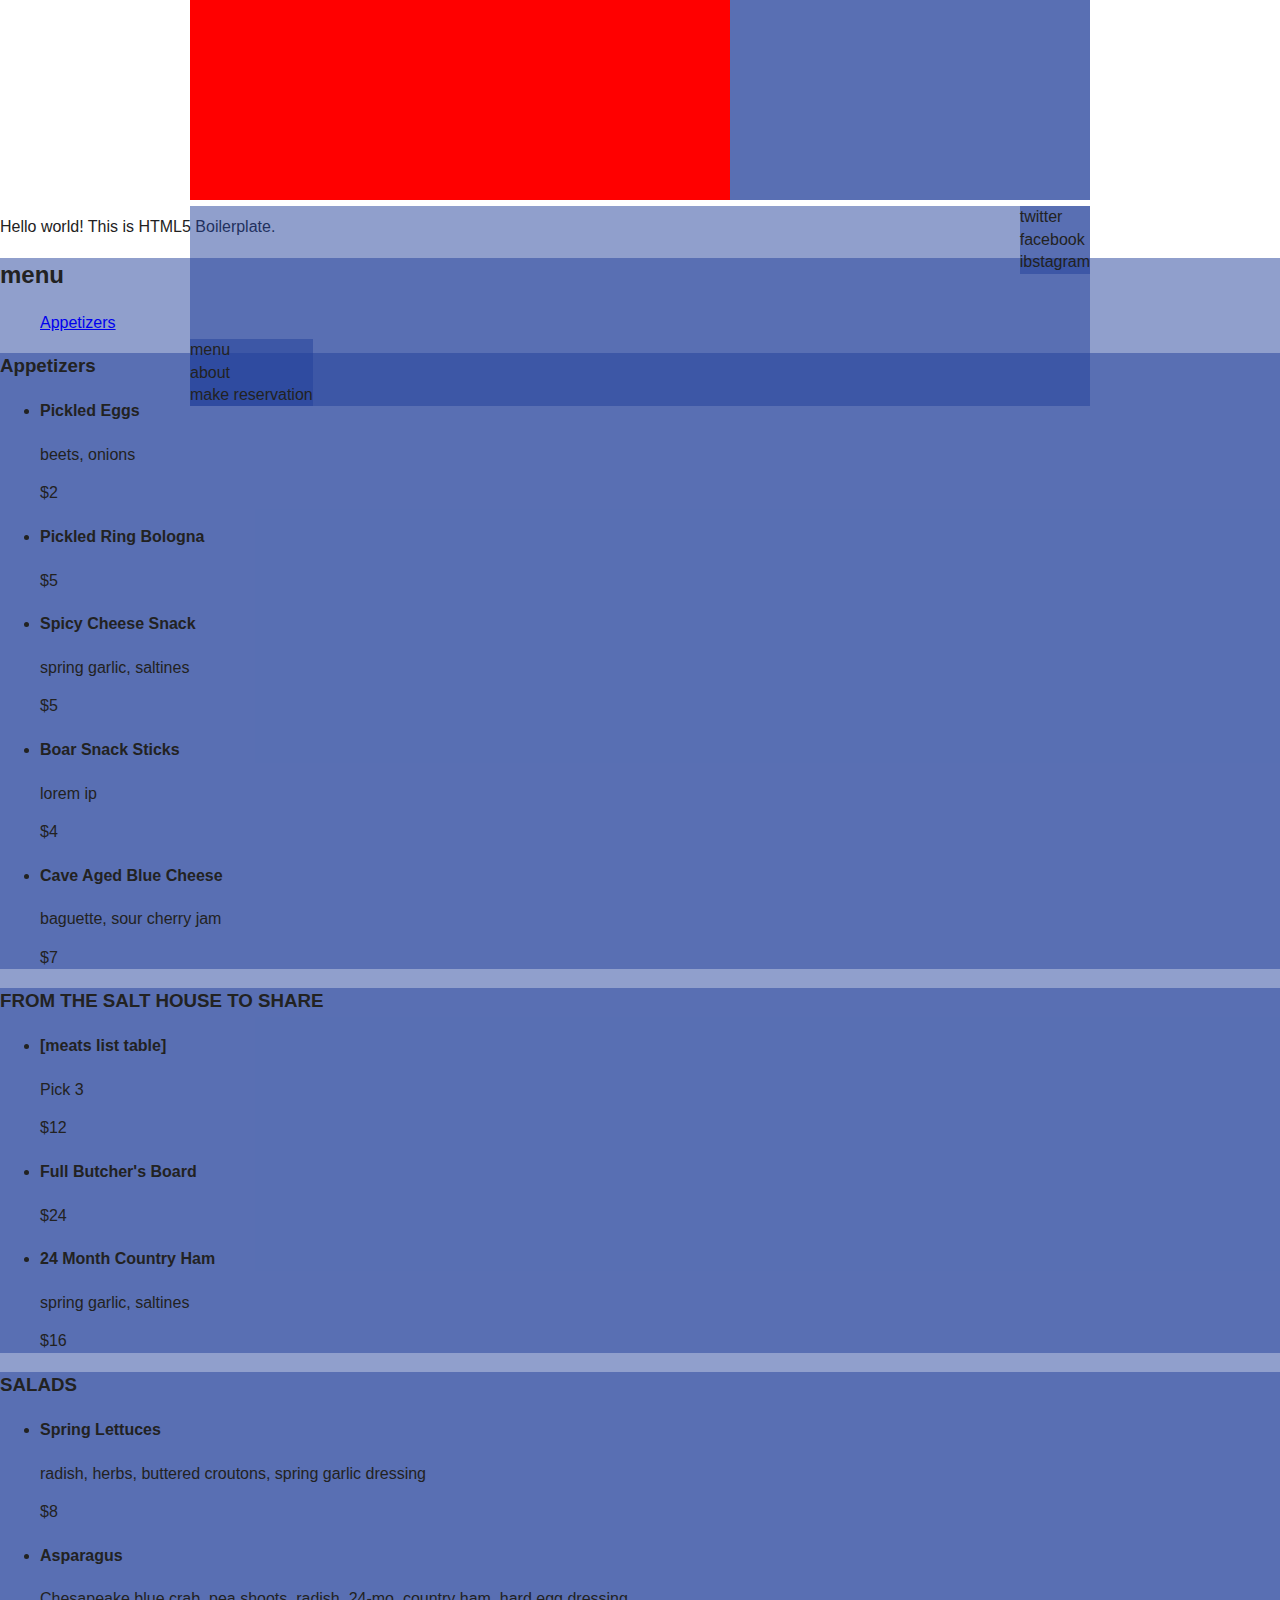
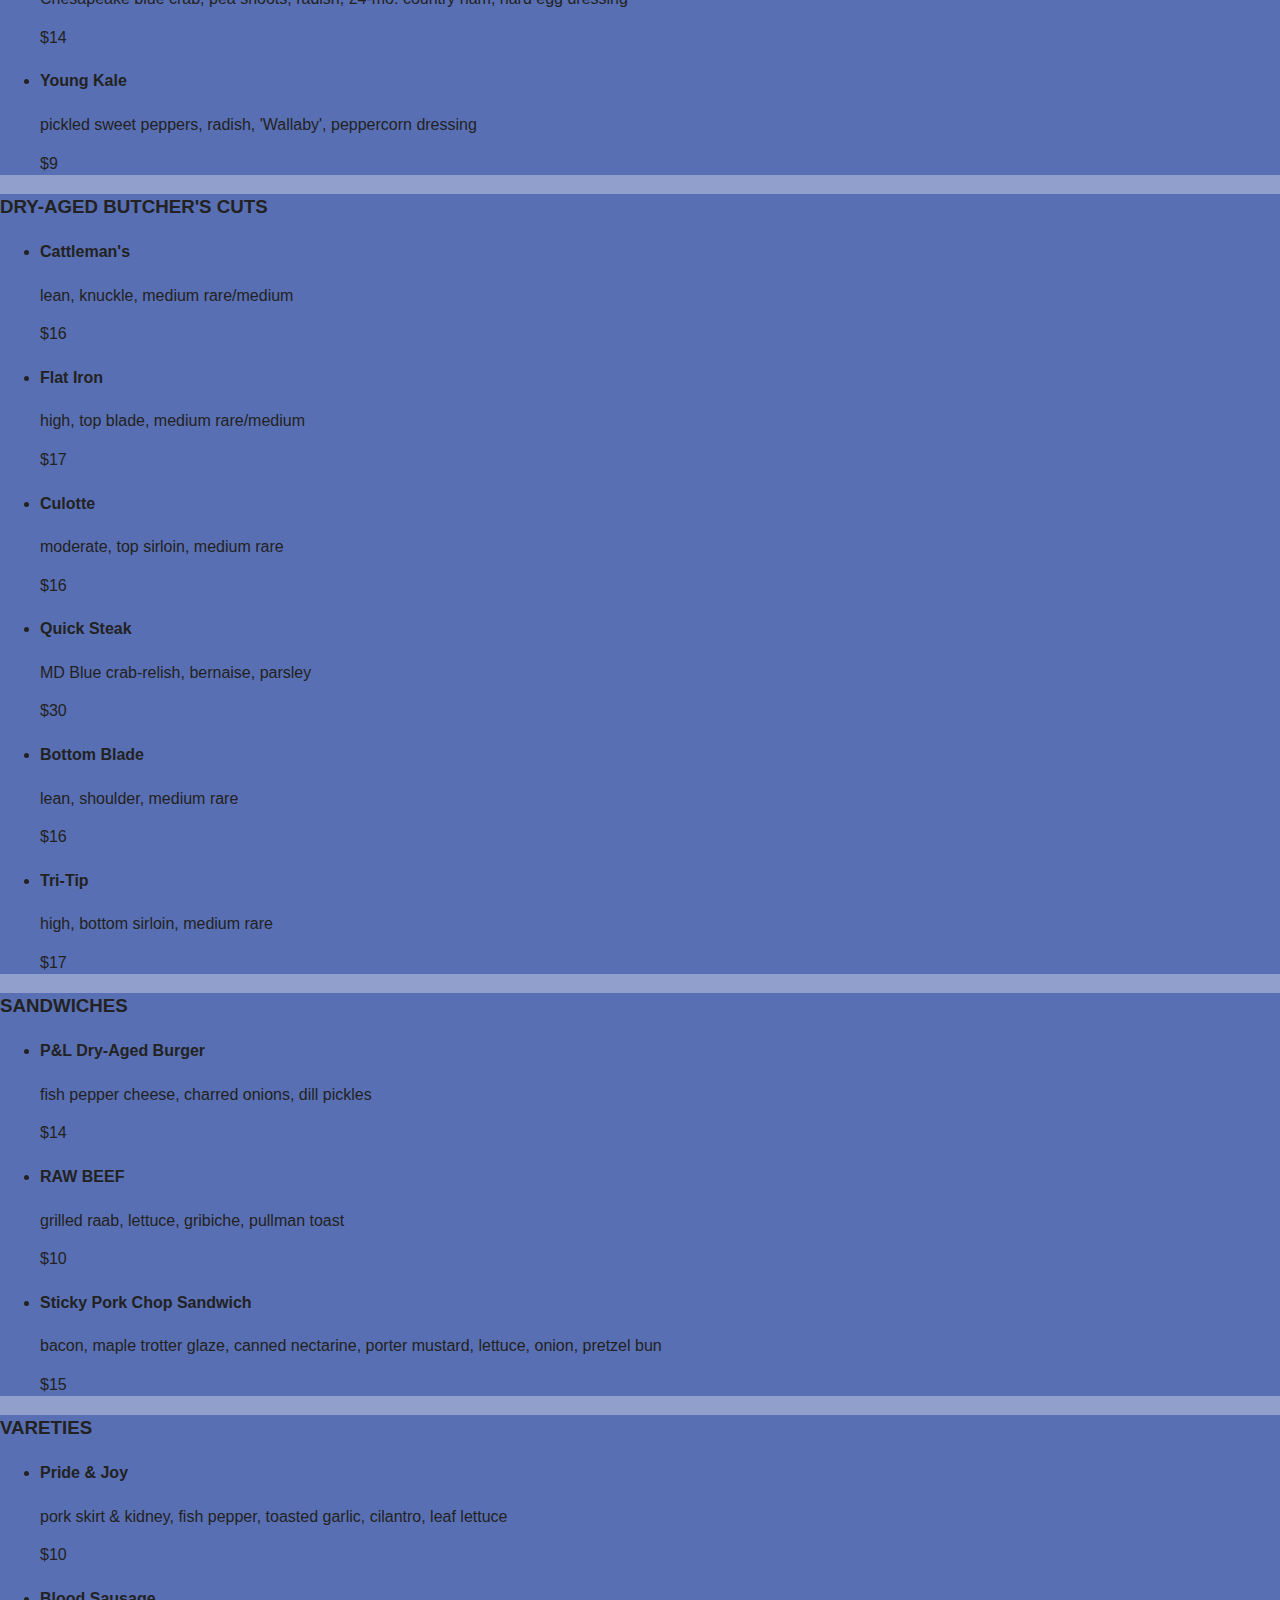
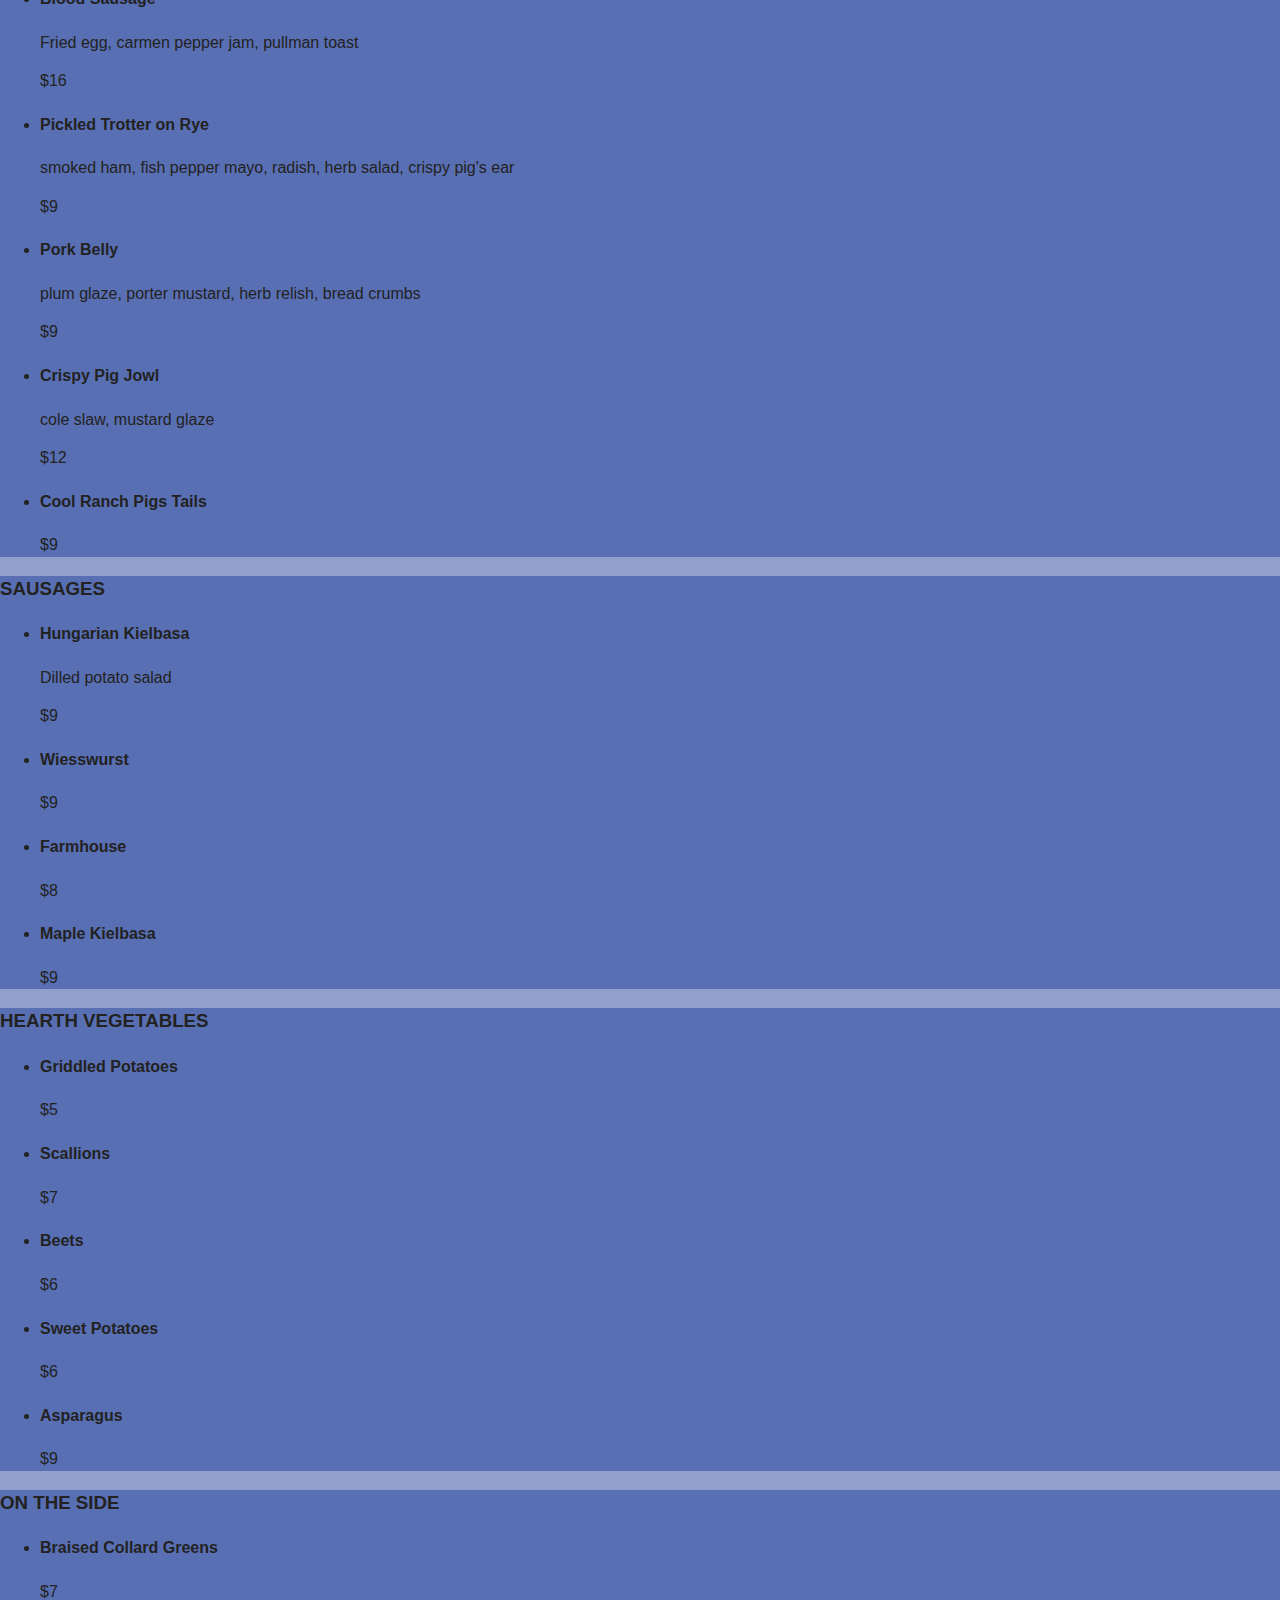
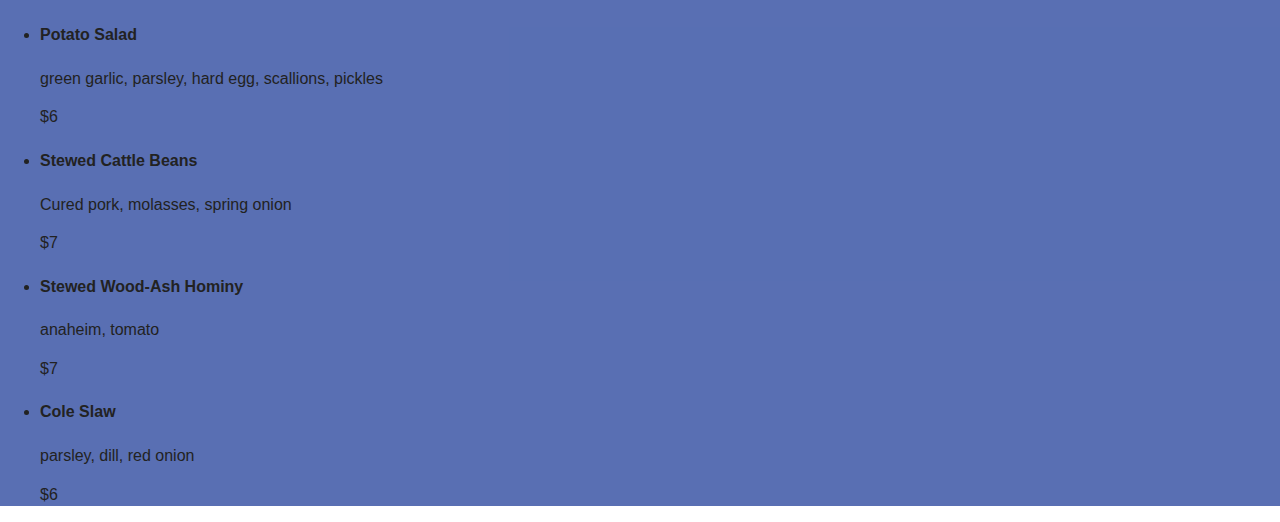
==== index.html @ 468d04da "add homepage css" ====
<!DOCTYPE html>
<!--[if lt IE 7]>      <html class="no-js lt-ie9 lt-ie8 lt-ie7"> <![endif]-->
<!--[if IE 7]>         <html class="no-js lt-ie9 lt-ie8"> <![endif]-->
<!--[if IE 8]>         <html class="no-js lt-ie9"> <![endif]-->
<!--[if gt IE 8]><!--> <html class="no-js"> <!--<![endif]-->
    <head>
        <meta charset="utf-8">
        <meta http-equiv="X-UA-Compatible" content="IE=edge">
        <title></title>
        <meta name="description" content="">
        <meta name="viewport" content="width=device-width, initial-scale=1">

        <!-- Place favicon.ico and apple-touch-icon.png in the root directory -->

        <link rel="stylesheet" href="css/normalize.css">
        <!--Commented out Reset- remove here to enable
        <link rel="stylesheet" href="css/reset.css">
        End of comment-->
        <!--Comment out Base - type + form styling
        <link rel="stylesheet" href="css/base.css">
        End Comment-->
        <link rel="stylesheet" href="css/skeleton.css">
        <link rel="stylesheet" href="css/main.css">
        <link rel="stylesheet" href="css/homepage.css">
        <script src="js/vendor/modernizr-2.6.2.min.js"></script>
    </head>
    <body>
        <!--[if lt IE 7]>
            <p class="browsehappy">You are using an <strong>outdated</strong> browser. Please <a href="http://browsehappy.com/">upgrade your browser</a> to improve your experience.</p>
        <![endif]-->

        <!-- Add your site or application content here -->
        <div id=container>
       		<div class="header">
        		<div class="logo"></div>
                <div class="topnav"> 
                	
                    <div class="sectionlinks">
                    	menu<br>
						about<br>
						make reservation<br>
                    </div>
                    <div class="linksocial">
                    	twitter<br>
						facebook<br>
                        ibstagram<br>
                    </div>
                </div><!--end topnav-->               
            </div><!--end header-->
            <div class="footer">
            </div>
        </div>
        <p>Hello world! This is HTML5 Boilerplate.</p>

        <script src="//ajax.googleapis.com/ajax/libs/jquery/1.10.2/jquery.min.js"></script>
        <script>window.jQuery || document.write('<script src="js/vendor/jquery-1.10.2.min.js"><\/script>')</script>
        <script src="js/plugins.js"></script>
        <script src="js/main.js"></script>
     		   <div class="menu">
			        <h2>menu</h2>
			        <nav class="menu-nav">
				        <ul class="nav">
				        	<li><a href="#apps">Appetizers</a></li>
				        </ul>
			        </nav>
			        <div class="menu-section" id="appetizers">
			        	<h3 class="menu-heading">
			        		Appetizers
			        	</h3>
			        	<ul class="menu-list columns four">
			        		<li class="menu-item">
			        			<h4 class="dish-heading">Pickled Eggs</h4>
			        			<p class="dish-desc">beets, onions</p>
			        			<p class="dish-price">$2</p>
			        		</li>
			        		<li class="menu-item">
			        			<h4 class="dish-heading">Pickled Ring Bologna</h4>
			        			<p class="dish-price">$5</p>
			        		</li>
			        		<li class="menu-item">
			        			<h4 class="dish-heading">Spicy Cheese Snack</h4>
			        			<p class="dish-desc">spring garlic, saltines</p>
			        			<p class="dish-price">$5</p>
			        		</li>
			        		<li class="menu-item">
			        			<h4 class="dish-heading">Boar Snack Sticks</h4>
			        			<p class="dish-desc">lorem ip</p>
			        			<p class="dish-price">$4</p>
			        		</li>
			        		<li class="menu-item">
			        			<h4 class="dish-heading">Cave Aged Blue Cheese</h4>
			        			<p class="dish-desc">baguette, sour cherry jam</p>
			        			<p class="dish-price">$7</p>
			        		</li>
			        		
			        	</ul>
			        </div> <!-- /.menu-section "beer snacks"-->
			        <div class="menu-section" id="appetizers">
			        	<h3 class="menu-heading">
			        		FROM THE SALT HOUSE TO SHARE
			        	</h3>
			        	<ul class="menu-list columns four">
			        		<li class="menu-item">
			        			<h4 class="dish-heading">[meats list table]</h4>
			        			<p class="dish-desc">Pick 3</p>
			        			<p class="dish-price">$12</p>
			        		</li>
			        		<li class="menu-item">
			        			<h4 class="dish-heading">Full Butcher's Board</h4>
			        			<p class="dish-price">$24</p>
			        		</li>
			        		<li class="menu-item">
			        			<h4 class="dish-heading">24 Month Country Ham</h4>
			        			<p class="dish-desc">spring garlic, saltines</p>
			        			<p class="dish-price">$16</p>
			        		</li>			        	</ul>
			        </div> <!-- /.menu-section "FROM THE SALT HOUSE TO SHARE"-->
			         <div class="menu-section" id="SALADS‍">
			        	<h3 class="menu-heading">
			        		SALADS‍
			        	</h3>
			        	<ul class="menu-list columns four">
			        		<li class="menu-item">
			        			<h4 class="dish-heading">Spring Lettuces</h4>
			        			<p class="dish-desc">radish, herbs, buttered croutons, spring garlic dressing</p>
			        			<p class="dish-price">$8</p>
			        		</li>
			        		<li class="menu-item">
			        			<h4 class="dish-heading">Asparagus</h4>
			        			<p class="dish-desc">Chesapeake blue crab, pea shoots, radish, 24-mo. country ham, hard egg dressing</p>
			        			<p class="dish-price">$14</p>
			        		</li>
			        		<li class="menu-item">
			        			<h4 class="dish-heading">Young Kale</h4>
			        			<p class="dish-desc">pickled sweet peppers, radish, 'Wallaby', peppercorn dressing</p>
			        			<p class="dish-price">$9</p>
			        		</li>			        		
			        	</ul>
			        </div> <!-- /.menu-section "salads"-->
			        <div class="menu-section" id="DRY-AGED BUTCHER'S CUTS">
			        	<h3 class="menu-heading">
			        		DRY-AGED BUTCHER'S CUTS
			        	</h3>
			        	<ul class="menu-list columns four">
			        		<li class="menu-item">
			        			<h4 class="dish-heading">Cattleman's</h4>
			        			<p class="dish-desc">lean, knuckle, medium rare/medium</p>
			        			<p class="dish-price">$16</p>
			        		</li>
			        		<li class="menu-item">
			        			<h4 class="dish-heading">Flat Iron</h4>
			        			<p class="dish-desc">high, top blade, medium rare/medium</p>
			        			<p class="dish-price">$17</p>
			        		</li>
			        		<li class="menu-item">
			        			<h4 class="dish-heading">Culotte</h4>
			        			<p class="dish-desc">moderate, top sirloin, medium rare</p>
			        			<p class="dish-price">$16</p>
			        		</li>	
			        		<li class="menu-item">
			        			<h4 class="dish-heading">Quick Steak</h4>
			        			<p class="dish-desc">MD Blue crab-relish, bernaise, parsley</p>
			        			<p class="dish-price">$30</p>
			        		</li>
			        		<li class="menu-item">
			        			<h4 class="dish-heading">Bottom Blade</h4>
			        			<p class="dish-desc">lean, shoulder, medium rare</p>
			        			<p class="dish-price">$16</p>
			        		</li>
			        		<li class="menu-item">
			        			<h4 class="dish-heading">Tri-Tip</h4>
			        			<p class="dish-desc">high, bottom‍ sirloin, medium rare</p>
			        			<p class="dish-price">$17</p>
			        		</li>	        		
			        	</ul>
			        </div> <!-- /.menu-section "butchers cuts"-->
			              <div class="menu-section" id="sandwiches">
			        	<h3 class="menu-heading">
			        		SANDWICHES
			        	</h3>
			        	<ul class="menu-list columns four">
			        		<li class="menu-item">
			        			<h4 class="dish-heading">P&L Dry-Aged Burger</h4>
			        			<p class="dish-desc">fish pepper cheese, charred onions, dill pickles</p>
			        			<p class="dish-price">$14</p>
			        		</li>
			        		<li class="menu-item">
			        			<h4 class="dish-heading">RAW BEEF</h4>
			        			<p class="dish-desc">grilled raab, lettuce, gribiche, pullman toast</p>
			        			<p class="dish-price">$10</p>
			        		</li>
			        		<li class="menu-item">
			        			<h4 class="dish-heading">Sticky Pork Chop Sandwich</h4>
			        			<p class="dish-desc">bacon, maple trotter glaze, canned nectarine, porter mustard, lettuce, onion, pretzel bun</p>
			        			<p class="dish-price">$15</p>
			        		</li>			        		
			        	</ul>
			        </div> <!-- /.menu-section "sandwiches"-->
			        <div class="menu-section" id="varieties">
			        	<h3 class="menu-heading">
			        		VARETIES
			        	</h3>
			        	<ul class="menu-list columns four">
			        		<li class="menu-item">
			        			<h4 class="dish-heading">Pride & Joy</h4>
			        			<p class="dish-desc">pork skirt & kidney, fish pepper, toasted garlic, cilantro, leaf lettuce</p>
			        			<p class="dish-price">$10</p>
			        		</li>
			        		<li class="menu-item">
			        			<h4 class="dish-heading">Blood Sausage</h4>
			        			<p class="dish-desc">Fried egg, carmen pepper jam, pullman toast</p>
			        			<p class="dish-price">$16</p>
			        		</li>
			        		<li class="menu-item">
			        			<h4 class="dish-heading">Pickled Trotter on Rye</h4>
			        			<p class="dish-desc">smoked ham, fish pepper mayo, radish, herb salad, crispy pig's ear</p>
			        			<p class="dish-price">$9</p>
			        		</li>	
			        		<li class="menu-item">
			        			<h4 class="dish-heading">Pork Belly</h4>
			        			<p class="dish-desc">plum glaze, porter mustard, herb relish, bread crumbs</p>
			        			<p class="dish-price">$9</p>
			        		</li>
			        		<li class="menu-item">
			        			<h4 class="dish-heading">Crispy Pig Jowl</h4>
			        			<p class="dish-desc">cole slaw, mustard glaze</p>
			        			<p class="dish-price">$12</p>
			        		</li>
			        		<li class="menu-item">
			        			<h4 class="dish-heading">Cool Ranch Pigs Tails</h4>
			        			<p class="dish-price">$9</p>
			        		</li>	        		
			        	</ul>
			        </div> <!-- /.menu-section "varieties"-->
			           <div class="menu-section" id="sausages">
			        	<h3 class="menu-heading">
			        		SAUSAGES
			        	</h3>
			        	<ul class="menu-list columns four">
			        		<li class="menu-item">
			        			<h4 class="dish-heading">Hungarian Kielbasa</h4>
			        			<p class="dish-desc">Dilled potato‍ salad</p>
			        			<p class="dish-price">$9</p>
			        		</li>
			        		<li class="menu-item">
			        			<h4 class="dish-heading">Wiesswurst</h4>
			        			<p class="dish-price">$9</p>
			        		</li>
			        		<li class="menu-item">
			        			<h4 class="dish-heading">Farmhouse</h4>
			        			<p class="dish-price">$8</p>
			        		</li>		
			        		<li class="menu-item">
			        			<h4 class="dish-heading">Maple Kielbasa</h4>
			        			<p class="dish-price">$9</p>
			        		</li>	        		
			        	</ul>
			        </div> <!-- /.menu-section "sausages"-->
			        <div class="menu-section" id="hearth-vegetables">
			        	<h3 class="menu-heading">
			        		HEARTH VEGETABLES
			        	</h3>
			        	<ul class="menu-list columns four">
			        		<li class="menu-item">
			        			<h4 class="dish-heading">Griddled Potatoes</h4>
			        			<p class="dish-price">$5</p>
			        		</li>
			        		<li class="menu-item">
			        			<h4 class="dish-heading">Scallions</h4>
			        			<p class="dish-price">$7</p>
			        		</li>
			        		<li class="menu-item">
			        			<h4 class="dish-heading">Beets</h4>
			        			<p class="dish-price">$6</p>
			        		</li>
			        		<li class="menu-item">
			        			<h4 class="dish-heading">Sweet Potatoes</h4>
			        			<p class="dish-price">$6</p>
			        		</li>
			        		<li class="menu-item">
			        			<h4 class="dish-heading">Asparagus</h4>
			        			<p class="dish-price">$9</p>
			        		</li>
			        	</ul>
			        </div> <!-- /.menu-section "hearth-vegetables"-->
			        <div class="menu-section" id="on-the-side">
			        	<h3 class="menu-heading">
			        		ON THE SIDE
			        	</h3>
			        	<ul class="menu-list columns four">
			        		<li class="menu-item">
			        			<h4 class="dish-heading">Braised Collard Greens</h4>
			        			<p class="dish-price">$7</p>
			        		</li>
			        		<li class="menu-item">
			        			<h4 class="dish-heading">Potato Salad</h4>
			        			<p class="dish-desc">green garlic, parsley, hard egg, scallions, pickles</p>
			        			<p class="dish-price">$6</p>
			        		</li>
			        		<li class="menu-item">
			        			<h4 class="dish-heading">Stewed Cattle Beans</h4>
			        			<p class="dish-desc">Cured pork, molasses, spring onion</p>
			        			<p class="dish-price">$7</p>
			        		</li>	
			        		<li class="menu-item">
			        			<h4 class="dish-heading">Stewed Wood-Ash Hominy</h4>
			        			<p class="dish-desc">anaheim, tomato</p>
			        			<p class="dish-price">$7</p>
			        		</li>
			        		<li class="menu-item">
			        			<h4 class="dish-heading">Cole Slaw</h4>
			        			<p class="dish-desc">parsley, dill, red onion</p>
			        			<p class="dish-price">$6</p>
			        		</li>       		
			        	</ul>
			        </div> <!-- /.menu-section "on-the-side"-->
				</div><!-- /.menu-->


        <!-- Google Analytics: change UA-XXXXX-X to be your site's ID. -->
        <script>
            (function(b,o,i,l,e,r){b.GoogleAnalyticsObject=l;b[l]||(b[l]=
            function(){(b[l].q=b[l].q||[]).push(arguments)});b[l].l=+new Date;
            e=o.createElement(i);r=o.getElementsByTagName(i)[0];
            e.src='//www.google-analytics.com/analytics.js';
            r.parentNode.insertBefore(e,r)}(window,document,'script','ga'));
            ga('create','UA-XXXXX-X');ga('send','pageview');
        </script>
    </body>
</html><link rel="stylesheet" href="css/normalize.css">
---- css/base.css ----
/*
* Skeleton V1.2
* Copyright 2011, Dave Gamache
* www.getskeleton.com
* Free to use under the MIT license.
* http://www.opensource.org/licenses/mit-license.php
* 6/20/2012
*/


/* Table of Content
==================================================
	#Reset & Basics
	#Basic Styles
	#Site Styles
	#Typography
	#Links
	#Lists
	#Images
	#Buttons
	#Forms
	#Misc */


/* #Reset & Basics (Inspired by E. Meyers)
================================================== */
	html, body, div, span, applet, object, iframe, h1, h2, h3, h4, h5, h6, p, blockquote, pre, a, abbr, acronym, address, big, cite, code, del, dfn, em, img, ins, kbd, q, s, samp, small, strike, strong, sub, sup, tt, var, b, u, i, center, dl, dt, dd, ol, ul, li, fieldset, form, label, legend, table, caption, tbody, tfoot, thead, tr, th, td, article, aside, canvas, details, embed, figure, figcaption, footer, header, hgroup, menu, nav, output, ruby, section, summary, time, mark, audio, video {
		margin: 0;
		padding: 0;
		border: 0;
		font-size: 100%;
		font: inherit;
		vertical-align: baseline; }
	article, aside, details, figcaption, figure, footer, header, hgroup, menu, nav, section {
		display: block; }
	body {
		line-height: 1; }
	ol, ul {
		list-style: none; }
	blockquote, q {
		quotes: none; }
	blockquote:before, blockquote:after,
	q:before, q:after {
		content: '';
		content: none; }
	table {
		border-collapse: collapse;
		border-spacing: 0; }


/* #Basic Styles
================================================== */
	body {
		background: #fff;
		font: 14px/21px "HelveticaNeue", "Helvetica Neue", Helvetica, Arial, sans-serif;
		color: #444;
		-webkit-font-smoothing: antialiased; /* Fix for webkit rendering */
		-webkit-text-size-adjust: 100%;
 }


/* #Typography
================================================== */
	h1, h2, h3, h4, h5, h6 {
		color: #181818;
		font-family: "Georgia", "Times New Roman", serif;
		font-weight: normal; }
	h1 a, h2 a, h3 a, h4 a, h5 a, h6 a { font-weight: inherit; }
	h1 { font-size: 46px; line-height: 50px; margin-bottom: 14px;}
	h2 { font-size: 35px; line-height: 40px; margin-bottom: 10px; }
	h3 { font-size: 28px; line-height: 34px; margin-bottom: 8px; }
	h4 { font-size: 21px; line-height: 30px; margin-bottom: 4px; }
	h5 { font-size: 17px; line-height: 24px; }
	h6 { font-size: 14px; line-height: 21px; }
	.subheader { color: #777; }

	p { margin: 0 0 20px 0; }
	p img { margin: 0; }
	p.lead { font-size: 21px; line-height: 27px; color: #777;  }

	em { font-style: italic; }
	strong { font-weight: bold; color: #333; }
	small { font-size: 80%; }

/*	Blockquotes  */
	blockquote, blockquote p { font-size: 17px; line-height: 24px; color: #777; font-style: italic; }
	blockquote { margin: 0 0 20px; padding: 9px 20px 0 19px; border-left: 1px solid #ddd; }
	blockquote cite { display: block; font-size: 12px; color: #555; }
	blockquote cite:before { content: "\2014 \0020"; }
	blockquote cite a, blockquote cite a:visited, blockquote cite a:visited { color: #555; }

	hr { border: solid #ddd; border-width: 1px 0 0; clear: both; margin: 10px 0 30px; height: 0; }


/* #Links
================================================== */
	a, a:visited { color: #333; text-decoration: underline; outline: 0; }
	a:hover, a:focus { color: #000; }
	p a, p a:visited { line-height: inherit; }


/* #Lists
================================================== */
	ul, ol { margin-bottom: 20px; }
	ul { list-style: none outside; }
	ol { list-style: decimal; }
	ol, ul.square, ul.circle, ul.disc { margin-left: 30px; }
	ul.square { list-style: square outside; }
	ul.circle { list-style: circle outside; }
	ul.disc { list-style: disc outside; }
	ul ul, ul ol,
	ol ol, ol ul { margin: 4px 0 5px 30px; font-size: 90%;  }
	ul ul li, ul ol li,
	ol ol li, ol ul li { margin-bottom: 6px; }
	li { line-height: 18px; margin-bottom: 12px; }
	ul.large li { line-height: 21px; }
	li p { line-height: 21px; }

/* #Images
================================================== */

	img.scale-with-grid {
		max-width: 100%;
		height: auto; }


/* #Buttons
================================================== */

	.button,
	button,
	input[type="submit"],
	input[type="reset"],
	input[type="button"] {
		background: #eee; /* Old browsers */
		background: #eee -moz-linear-gradient(top, rgba(255,255,255,.2) 0%, rgba(0,0,0,.2) 100%); /* FF3.6+ */
		background: #eee -webkit-gradient(linear, left top, left bottom, color-stop(0%,rgba(255,255,255,.2)), color-stop(100%,rgba(0,0,0,.2))); /* Chrome,Safari4+ */
		background: #eee -webkit-linear-gradient(top, rgba(255,255,255,.2) 0%,rgba(0,0,0,.2) 100%); /* Chrome10+,Safari5.1+ */
		background: #eee -o-linear-gradient(top, rgba(255,255,255,.2) 0%,rgba(0,0,0,.2) 100%); /* Opera11.10+ */
		background: #eee -ms-linear-gradient(top, rgba(255,255,255,.2) 0%,rgba(0,0,0,.2) 100%); /* IE10+ */
		background: #eee linear-gradient(top, rgba(255,255,255,.2) 0%,rgba(0,0,0,.2) 100%); /* W3C */
	  border: 1px solid #aaa;
	  border-top: 1px solid #ccc;
	  border-left: 1px solid #ccc;
	  -moz-border-radius: 3px;
	  -webkit-border-radius: 3px;
	  border-radius: 3px;
	  color: #444;
	  display: inline-block;
	  font-size: 11px;
	  font-weight: bold;
	  text-decoration: none;
	  text-shadow: 0 1px rgba(255, 255, 255, .75);
	  cursor: pointer;
	  margin-bottom: 20px;
	  line-height: normal;
	  padding: 8px 10px;
	  font-family: "HelveticaNeue", "Helvetica Neue", Helvetica, Arial, sans-serif; }

	.button:hover,
	button:hover,
	input[type="submit"]:hover,
	input[type="reset"]:hover,
	input[type="button"]:hover {
		color: #222;
		background: #ddd; /* Old browsers */
		background: #ddd -moz-linear-gradient(top, rgba(255,255,255,.3) 0%, rgba(0,0,0,.3) 100%); /* FF3.6+ */
		background: #ddd -webkit-gradient(linear, left top, left bottom, color-stop(0%,rgba(255,255,255,.3)), color-stop(100%,rgba(0,0,0,.3))); /* Chrome,Safari4+ */
		background: #ddd -webkit-linear-gradient(top, rgba(255,255,255,.3) 0%,rgba(0,0,0,.3) 100%); /* Chrome10+,Safari5.1+ */
		background: #ddd -o-linear-gradient(top, rgba(255,255,255,.3) 0%,rgba(0,0,0,.3) 100%); /* Opera11.10+ */
		background: #ddd -ms-linear-gradient(top, rgba(255,255,255,.3) 0%,rgba(0,0,0,.3) 100%); /* IE10+ */
		background: #ddd linear-gradient(top, rgba(255,255,255,.3) 0%,rgba(0,0,0,.3) 100%); /* W3C */
	  border: 1px solid #888;
	  border-top: 1px solid #aaa;
	  border-left: 1px solid #aaa; }

	.button:active,
	button:active,
	input[type="submit"]:active,
	input[type="reset"]:active,
	input[type="button"]:active {
		border: 1px solid #666;
		background: #ccc; /* Old browsers */
		background: #ccc -moz-linear-gradient(top, rgba(255,255,255,.35) 0%, rgba(10,10,10,.4) 100%); /* FF3.6+ */
		background: #ccc -webkit-gradient(linear, left top, left bottom, color-stop(0%,rgba(255,255,255,.35)), color-stop(100%,rgba(10,10,10,.4))); /* Chrome,Safari4+ */
		background: #ccc -webkit-linear-gradient(top, rgba(255,255,255,.35) 0%,rgba(10,10,10,.4) 100%); /* Chrome10+,Safari5.1+ */
		background: #ccc -o-linear-gradient(top, rgba(255,255,255,.35) 0%,rgba(10,10,10,.4) 100%); /* Opera11.10+ */
		background: #ccc -ms-linear-gradient(top, rgba(255,255,255,.35) 0%,rgba(10,10,10,.4) 100%); /* IE10+ */
		background: #ccc linear-gradient(top, rgba(255,255,255,.35) 0%,rgba(10,10,10,.4) 100%); /* W3C */ }

	.button.full-width,
	button.full-width,
	input[type="submit"].full-width,
	input[type="reset"].full-width,
	input[type="button"].full-width {
		width: 100%;
		padding-left: 0 !important;
		padding-right: 0 !important;
		text-align: center; }

	/* Fix for odd Mozilla border & padding issues */
	button::-moz-focus-inner,
	input::-moz-focus-inner {
    border: 0;
    padding: 0;
	}


/* #Forms
================================================== */

	form {
		margin-bottom: 20px; }
	fieldset {
		margin-bottom: 20px; }
	input[type="text"],
	input[type="password"],
	input[type="email"],
	textarea,
	select {
		border: 1px solid #ccc;
		padding: 6px 4px;
		outline: none;
		-moz-border-radius: 2px;
		-webkit-border-radius: 2px;
		border-radius: 2px;
		font: 13px "HelveticaNeue", "Helvetica Neue", Helvetica, Arial, sans-serif;
		color: #777;
		margin: 0;
		width: 210px;
		max-width: 100%;
		display: block;
		margin-bottom: 20px;
		background: #fff; }
	select {
		padding: 0; }
	input[type="text"]:focus,
	input[type="password"]:focus,
	input[type="email"]:focus,
	textarea:focus {
		border: 1px solid #aaa;
 		color: #444;
 		-moz-box-shadow: 0 0 3px rgba(0,0,0,.2);
		-webkit-box-shadow: 0 0 3px rgba(0,0,0,.2);
		box-shadow:  0 0 3px rgba(0,0,0,.2); }
	textarea {
		min-height: 60px; }
	label,
	legend {
		display: block;
		font-weight: bold;
		font-size: 13px;  }
	select {
		width: 220px; }
	input[type="checkbox"] {
		display: inline; }
	label span,
	legend span {
		font-weight: normal;
		font-size: 13px;
		color: #444; }

/* #Misc
================================================== */
	.remove-bottom { margin-bottom: 0 !important; }
	.half-bottom { margin-bottom: 10px !important; }
	.add-bottom { margin-bottom: 20px !important; }
---- css/skeleton.css ----
/*
* Skeleton V1.2
* Copyright 2011, Dave Gamache
* www.getskeleton.com
* Free to use under the MIT license.
* http://www.opensource.org/licenses/mit-license.php
* 6/20/2012
*/


/* Table of Contents
==================================================
    #Base 960 Grid
    #Tablet (Portrait)
    #Mobile (Portrait)
    #Mobile (Landscape)
    #Clearing */



/* #Base 960 Grid
================================================== */

    .container                                  { position: relative; width: 960px; margin: 0 auto; padding: 0; }
    .container .column,
    .container .columns                         { float: left; display: inline; margin-left: 10px; margin-right: 10px; }
    .row                                        { margin-bottom: 20px; }

    /* Nested Column Classes */
    .column.alpha, .columns.alpha               { margin-left: 0; }
    .column.omega, .columns.omega               { margin-right: 0; }

    /* Base Grid */
    .container .one.column,
    .container .one.columns                     { width: 40px;  }
    .container .two.columns                     { width: 100px; }
    .container .three.columns                   { width: 160px; }
    .container .four.columns                    { width: 220px; }
    .container .five.columns                    { width: 280px; }
    .container .six.columns                     { width: 340px; }
    .container .seven.columns                   { width: 400px; }
    .container .eight.columns                   { width: 460px; }
    .container .nine.columns                    { width: 520px; }
    .container .ten.columns                     { width: 580px; }
    .container .eleven.columns                  { width: 640px; }
    .container .twelve.columns                  { width: 700px; }
    .container .thirteen.columns                { width: 760px; }
    .container .fourteen.columns                { width: 820px; }
    .container .fifteen.columns                 { width: 880px; }
    .container .sixteen.columns                 { width: 940px; }

    .container .one-third.column                { width: 300px; }
    .container .two-thirds.column               { width: 620px; }

    /* Offsets */
    .container .offset-by-one                   { padding-left: 60px;  }
    .container .offset-by-two                   { padding-left: 120px; }
    .container .offset-by-three                 { padding-left: 180px; }
    .container .offset-by-four                  { padding-left: 240px; }
    .container .offset-by-five                  { padding-left: 300px; }
    .container .offset-by-six                   { padding-left: 360px; }
    .container .offset-by-seven                 { padding-left: 420px; }
    .container .offset-by-eight                 { padding-left: 480px; }
    .container .offset-by-nine                  { padding-left: 540px; }
    .container .offset-by-ten                   { padding-left: 600px; }
    .container .offset-by-eleven                { padding-left: 660px; }
    .container .offset-by-twelve                { padding-left: 720px; }
    .container .offset-by-thirteen              { padding-left: 780px; }
    .container .offset-by-fourteen              { padding-left: 840px; }
    .container .offset-by-fifteen               { padding-left: 900px; }



/* #Tablet (Portrait)
================================================== */

    /* Note: Design for a width of 768px */

    @media only screen and (min-width: 768px) and (max-width: 959px) {
        .container                                  { width: 768px; }
        .container .column,
        .container .columns                         { margin-left: 10px; margin-right: 10px;  }
        .column.alpha, .columns.alpha               { margin-left: 0; margin-right: 10px; }
        .column.omega, .columns.omega               { margin-right: 0; margin-left: 10px; }
        .alpha.omega                                { margin-left: 0; margin-right: 0; }

        .container .one.column,
        .container .one.columns                     { width: 28px; }
        .container .two.columns                     { width: 76px; }
        .container .three.columns                   { width: 124px; }
        .container .four.columns                    { width: 172px; }
        .container .five.columns                    { width: 220px; }
        .container .six.columns                     { width: 268px; }
        .container .seven.columns                   { width: 316px; }
        .container .eight.columns                   { width: 364px; }
        .container .nine.columns                    { width: 412px; }
        .container .ten.columns                     { width: 460px; }
        .container .eleven.columns                  { width: 508px; }
        .container .twelve.columns                  { width: 556px; }
        .container .thirteen.columns                { width: 604px; }
        .container .fourteen.columns                { width: 652px; }
        .container .fifteen.columns                 { width: 700px; }
        .container .sixteen.columns                 { width: 748px; }

        .container .one-third.column                { width: 236px; }
        .container .two-thirds.column               { width: 492px; }

        /* Offsets */
        .container .offset-by-one                   { padding-left: 48px; }
        .container .offset-by-two                   { padding-left: 96px; }
        .container .offset-by-three                 { padding-left: 144px; }
        .container .offset-by-four                  { padding-left: 192px; }
        .container .offset-by-five                  { padding-left: 240px; }
        .container .offset-by-six                   { padding-left: 288px; }
        .container .offset-by-seven                 { padding-left: 336px; }
        .container .offset-by-eight                 { padding-left: 384px; }
        .container .offset-by-nine                  { padding-left: 432px; }
        .container .offset-by-ten                   { padding-left: 480px; }
        .container .offset-by-eleven                { padding-left: 528px; }
        .container .offset-by-twelve                { padding-left: 576px; }
        .container .offset-by-thirteen              { padding-left: 624px; }
        .container .offset-by-fourteen              { padding-left: 672px; }
        .container .offset-by-fifteen               { padding-left: 720px; }
    }


/*  #Mobile (Portrait)
================================================== */

    /* Note: Design for a width of 320px */

    @media only screen and (max-width: 767px) {
        .container { width: 300px; }
        .container .columns,
        .container .column { margin: 0; }

        .container .one.column,
        .container .one.columns,
        .container .two.columns,
        .container .three.columns,
        .container .four.columns,
        .container .five.columns,
        .container .six.columns,
        .container .seven.columns,
        .container .eight.columns,
        .container .nine.columns,
        .container .ten.columns,
        .container .eleven.columns,
        .container .twelve.columns,
        .container .thirteen.columns,
        .container .fourteen.columns,
        .container .fifteen.columns,
        .container .sixteen.columns,
        .container .one-third.column,
        .container .two-thirds.column  { width: 300px; }

        /* Offsets */
        .container .offset-by-one,
        .container .offset-by-two,
        .container .offset-by-three,
        .container .offset-by-four,
        .container .offset-by-five,
        .container .offset-by-six,
        .container .offset-by-seven,
        .container .offset-by-eight,
        .container .offset-by-nine,
        .container .offset-by-ten,
        .container .offset-by-eleven,
        .container .offset-by-twelve,
        .container .offset-by-thirteen,
        .container .offset-by-fourteen,
        .container .offset-by-fifteen { padding-left: 0; }

    }


/* #Mobile (Landscape)
================================================== */

    /* Note: Design for a width of 480px */

    @media only screen and (min-width: 480px) and (max-width: 767px) {
        .container { width: 420px; }
        .container .columns,
        .container .column { margin: 0; }

        .container .one.column,
        .container .one.columns,
        .container .two.columns,
        .container .three.columns,
        .container .four.columns,
        .container .five.columns,
        .container .six.columns,
        .container .seven.columns,
        .container .eight.columns,
        .container .nine.columns,
        .container .ten.columns,
        .container .eleven.columns,
        .container .twelve.columns,
        .container .thirteen.columns,
        .container .fourteen.columns,
        .container .fifteen.columns,
        .container .sixteen.columns,
        .container .one-third.column,
        .container .two-thirds.column { width: 420px; }
    }


/* #Clearing
================================================== */

    /* Self Clearing Goodness */
    .container:after { content: "\0020"; display: block; height: 0; clear: both; visibility: hidden; }

    /* Use clearfix class on parent to clear nested columns,
    or wrap each row of columns in a <div class="row"> */
    .clearfix:before,
    .clearfix:after,
    .row:before,
    .row:after {
      content: '\0020';
      display: block;
      overflow: hidden;
      visibility: hidden;
      width: 0;
      height: 0; }
    .row:after,
    .clearfix:after {
      clear: both; }
    .row,
    .clearfix {
      zoom: 1; }

    /* You can also use a <br class="clear" /> to clear columns */
    .clear {
      clear: both;
      display: block;
      overflow: hidden;
      visibility: hidden;
      width: 0;
      height: 0;
    }
---- css/main.css ----
/*! HTML5 Boilerplate v4.3.0 | MIT License | http://h5bp.com/ */

/*
 * What follows is the result of much research on cross-browser styling.
 * Credit left inline and big thanks to Nicolas Gallagher, Jonathan Neal,
 * Kroc Camen, and the H5BP dev community and team.
 */

/* ==========================================================================
   Base styles: opinionated defaults
   ========================================================================== */

html,
button,
input,
select,
textarea {
    color: #222;
}

html {
    font-size: 1em;
    line-height: 1.4;
}

/*
 * Remove text-shadow in selection highlight: h5bp.com/i
 * These selection rule sets have to be separate.
 * Customize the background color to match your design.
 */

::-moz-selection {
    background: #b3d4fc;
    text-shadow: none;
}

::selection {
    background: #b3d4fc;
    text-shadow: none;
}

/*
 * A better looking default horizontal rule
 */

hr {
    display: block;
    height: 1px;
    border: 0;
    border-top: 1px solid #ccc;
    margin: 1em 0;
    padding: 0;
}

/*
 * Remove the gap between images, videos, audio and canvas and the bottom of
 * their containers: h5bp.com/i/440
 */

audio,
canvas,
img,
video {
    vertical-align: middle;
}

/*
 * Remove default fieldset styles.
 */

fieldset {
    border: 0;
    margin: 0;
    padding: 0;
}

/*
 * Allow only vertical resizing of textareas.
 */

textarea {
    resize: vertical;
}

/* ==========================================================================
   Browse Happy prompt
   ========================================================================== */

.browsehappy {
    margin: 0.2em 0;
    background: #ccc;
    color: #000;
    padding: 0.2em 0;
}

/* ==========================================================================
   Author's custom styles
   ========================================================================== */

















/* ==========================================================================
   Helper classes
   ========================================================================== */

/*
 * Image replacement
 */

.ir {
    background-color: transparent;
    border: 0;
    overflow: hidden;
    /* IE 6/7 fallback */
    *text-indent: -9999px;
}

.ir:before {
    content: "";
    display: block;
    width: 0;
    height: 150%;
}

/*
 * Hide from both screenreaders and browsers: h5bp.com/u
 */

.hidden {
    display: none !important;
    visibility: hidden;
}

/*
 * Hide only visually, but have it available for screenreaders: h5bp.com/v
 */

.visuallyhidden {
    border: 0;
    clip: rect(0 0 0 0);
    height: 1px;
    margin: -1px;
    overflow: hidden;
    padding: 0;
    position: absolute;
    width: 1px;
}

/*
 * Extends the .visuallyhidden class to allow the element to be focusable
 * when navigated to via the keyboard: h5bp.com/p
 */

.visuallyhidden.focusable:active,
.visuallyhidden.focusable:focus {
    clip: auto;
    height: auto;
    margin: 0;
    overflow: visible;
    position: static;
    width: auto;
}

/*
 * Hide visually and from screenreaders, but maintain layout
 */

.invisible {
    visibility: hidden;
}

/*
 * Clearfix: contain floats
 *
 * For modern browsers
 * 1. The space content is one way to avoid an Opera bug when the
 *    `contenteditable` attribute is included anywhere else in the document.
 *    Otherwise it causes space to appear at the top and bottom of elements
 *    that receive the `clearfix` class.
 * 2. The use of `table` rather than `block` is only necessary if using
 *    `:before` to contain the top-margins of child elements.
 */

.clearfix:before,
.clearfix:after {
    content: " "; /* 1 */
    display: table; /* 2 */
}

.clearfix:after {
    clear: both;
}

/*
 * For IE 6/7 only
 * Include this rule to trigger hasLayout and contain floats.
 */

.clearfix {
    *zoom: 1;
}

/* ==========================================================================
   EXAMPLE Media Queries for Responsive Design.
   These examples override the primary ('mobile first') styles.
   Modify as content requires.
   ========================================================================== */

@media only screen and (min-width: 35em) {
    /* Style adjustments for viewports that meet the condition */
}

@media print,
       (-o-min-device-pixel-ratio: 5/4),
       (-webkit-min-device-pixel-ratio: 1.25),
       (min-resolution: 120dpi) {
    /* Style adjustments for high resolution devices */
}

/* ==========================================================================
   Print styles.
   Inlined to avoid required HTTP connection: h5bp.com/r
   ========================================================================== */

@media print {
    * {
        background: transparent !important;
        color: #000 !important; /* Black prints faster: h5bp.com/s */
        box-shadow: none !important;
        text-shadow: none !important;
    }

    a,
    a:visited {
        text-decoration: underline;
    }

    a[href]:after {
        content: " (" attr(href) ")";
    }

    abbr[title]:after {
        content: " (" attr(title) ")";
    }

    /*
     * Don't show links for images, or javascript/internal links
     */

    .ir a:after,
    a[href^="javascript:"]:after,
    a[href^="#"]:after {
        content: "";
    }

    pre,
    blockquote {
        border: 1px solid #999;
        page-break-inside: avoid;
    }

    thead {
        display: table-header-group; /* h5bp.com/t */
    }

    tr,
    img {
        page-break-inside: avoid;
    }

    img {
        max-width: 100% !important;
    }

    @page {
        margin: 0.5cm;
    }

    p,
    h2,
    h3 {
        orphans: 3;
        widows: 3;
    }

    h2,
    h3 {
        page-break-after: avoid;
    }
}
---- css/homepage.css ----
@charset "utf-8";
/* CSS Document */

div{
	background: rgba(33, 63, 154, .5);
	display:block;
}
	
#container{
	width: 900px;
	margin:auto;
}

.header{
	height: 200px;	
}
.logo{
	position:relative;
	height: 100%;
	width: 60%;
	/*^^^change to px value when have image*/
	background: red;
	display:inline-block;
}
.topnav{
	height:inherit;
position:relative;
}
.sectionlinks{
	position:absolute;
	float:left;
	bottom: 0;
}
.linksocial{
	float:right;
}
.footer{
}
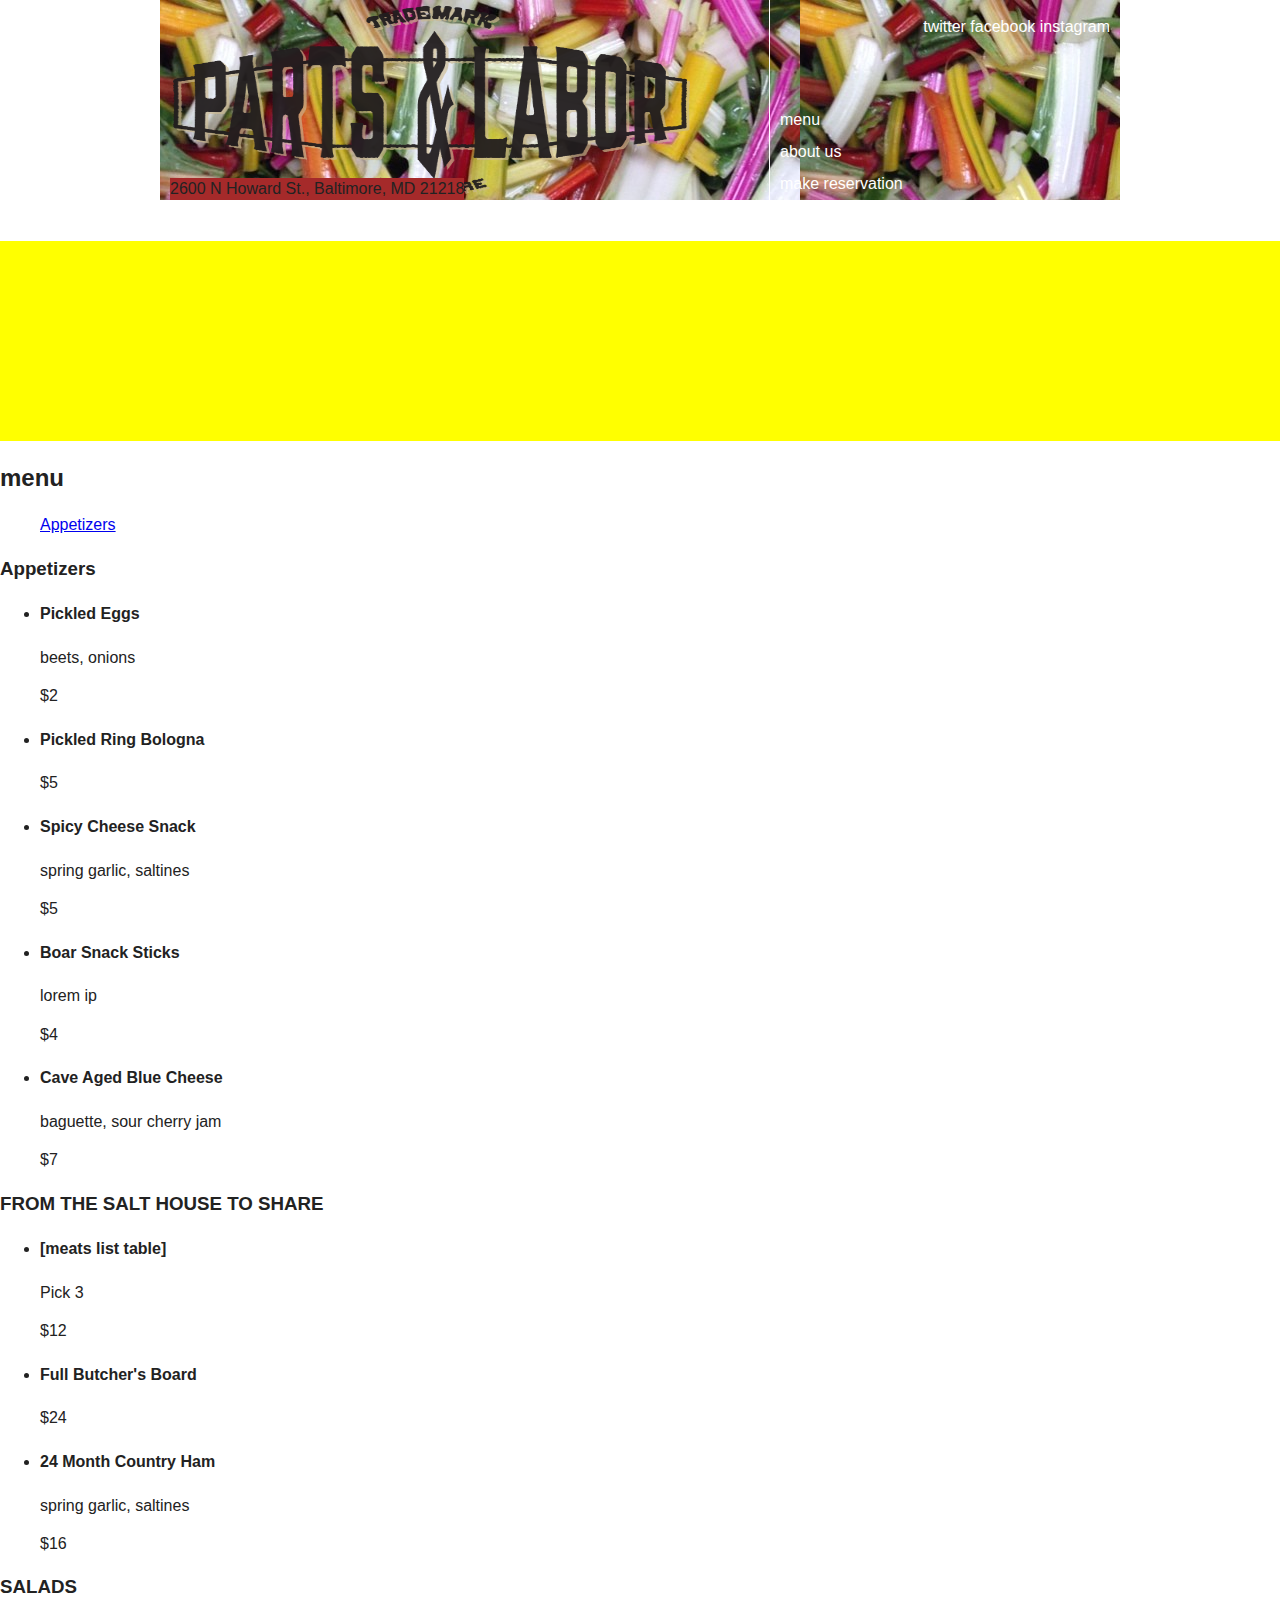
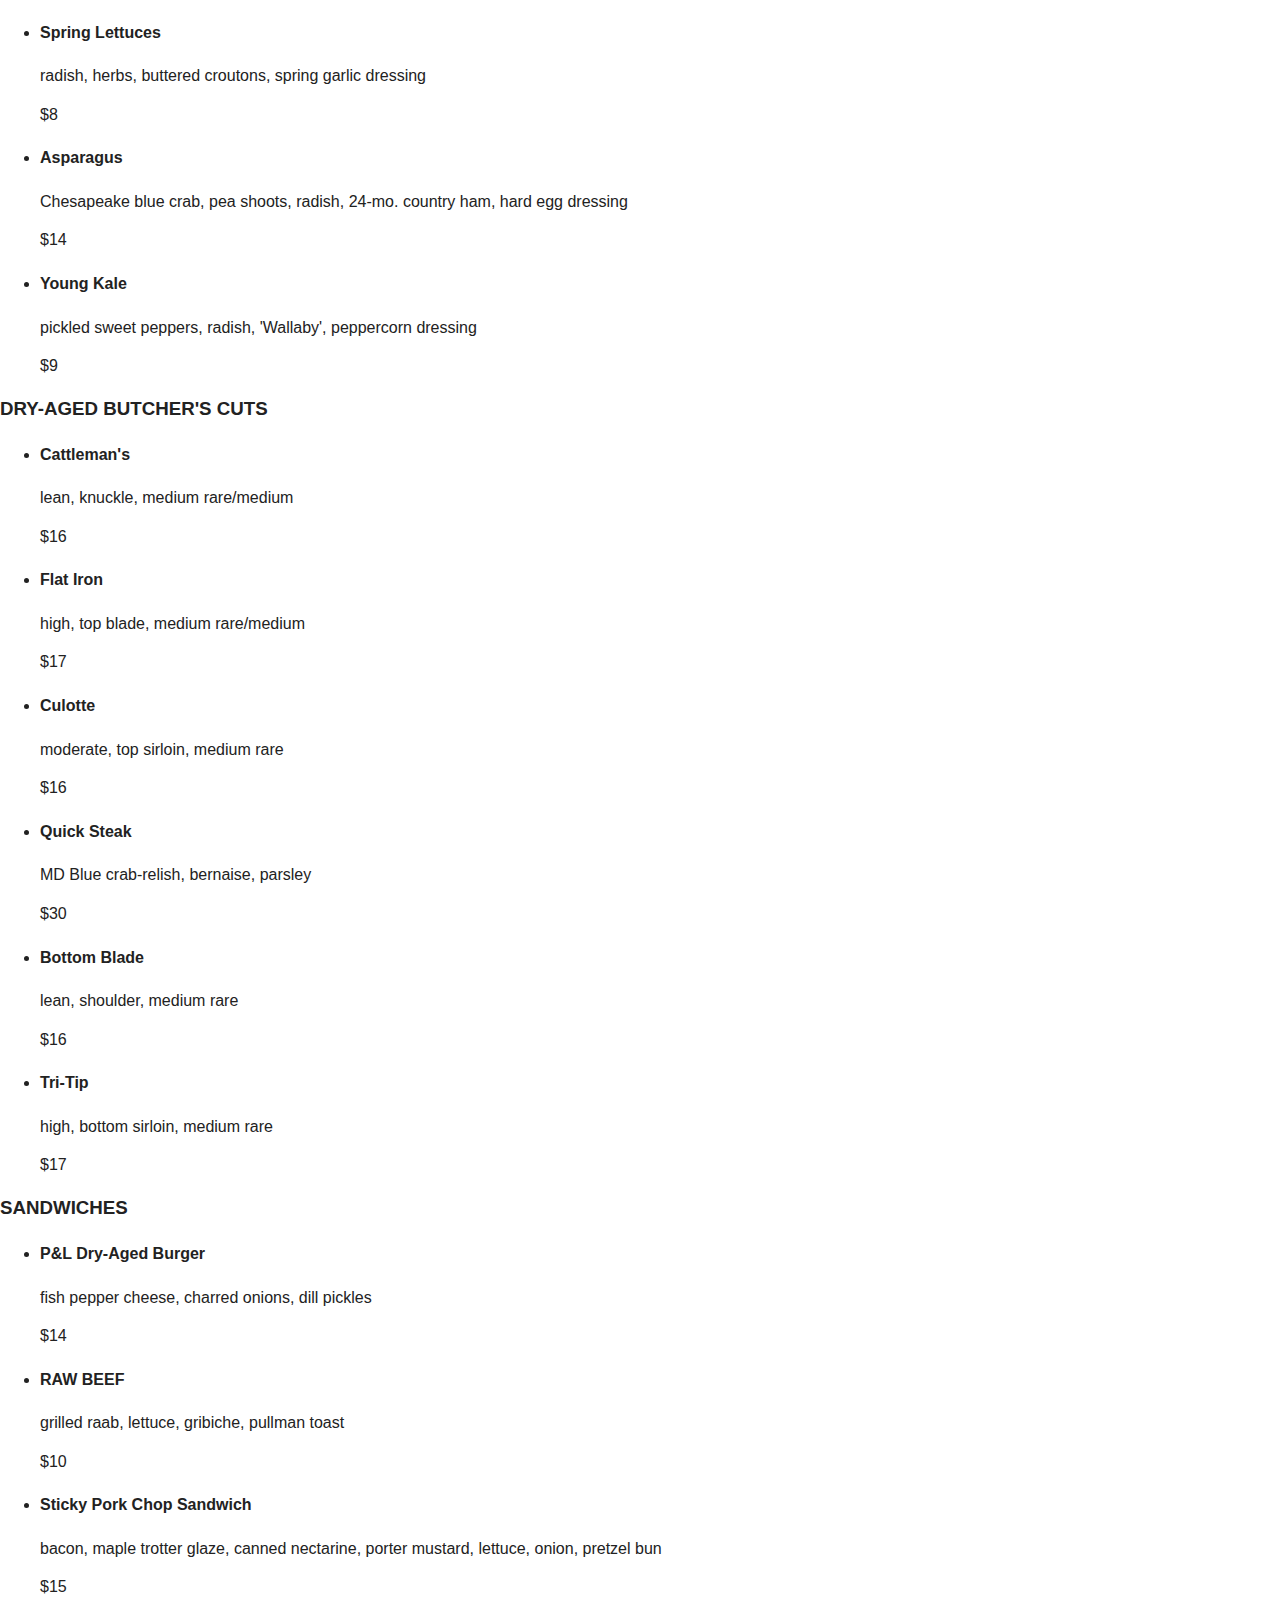
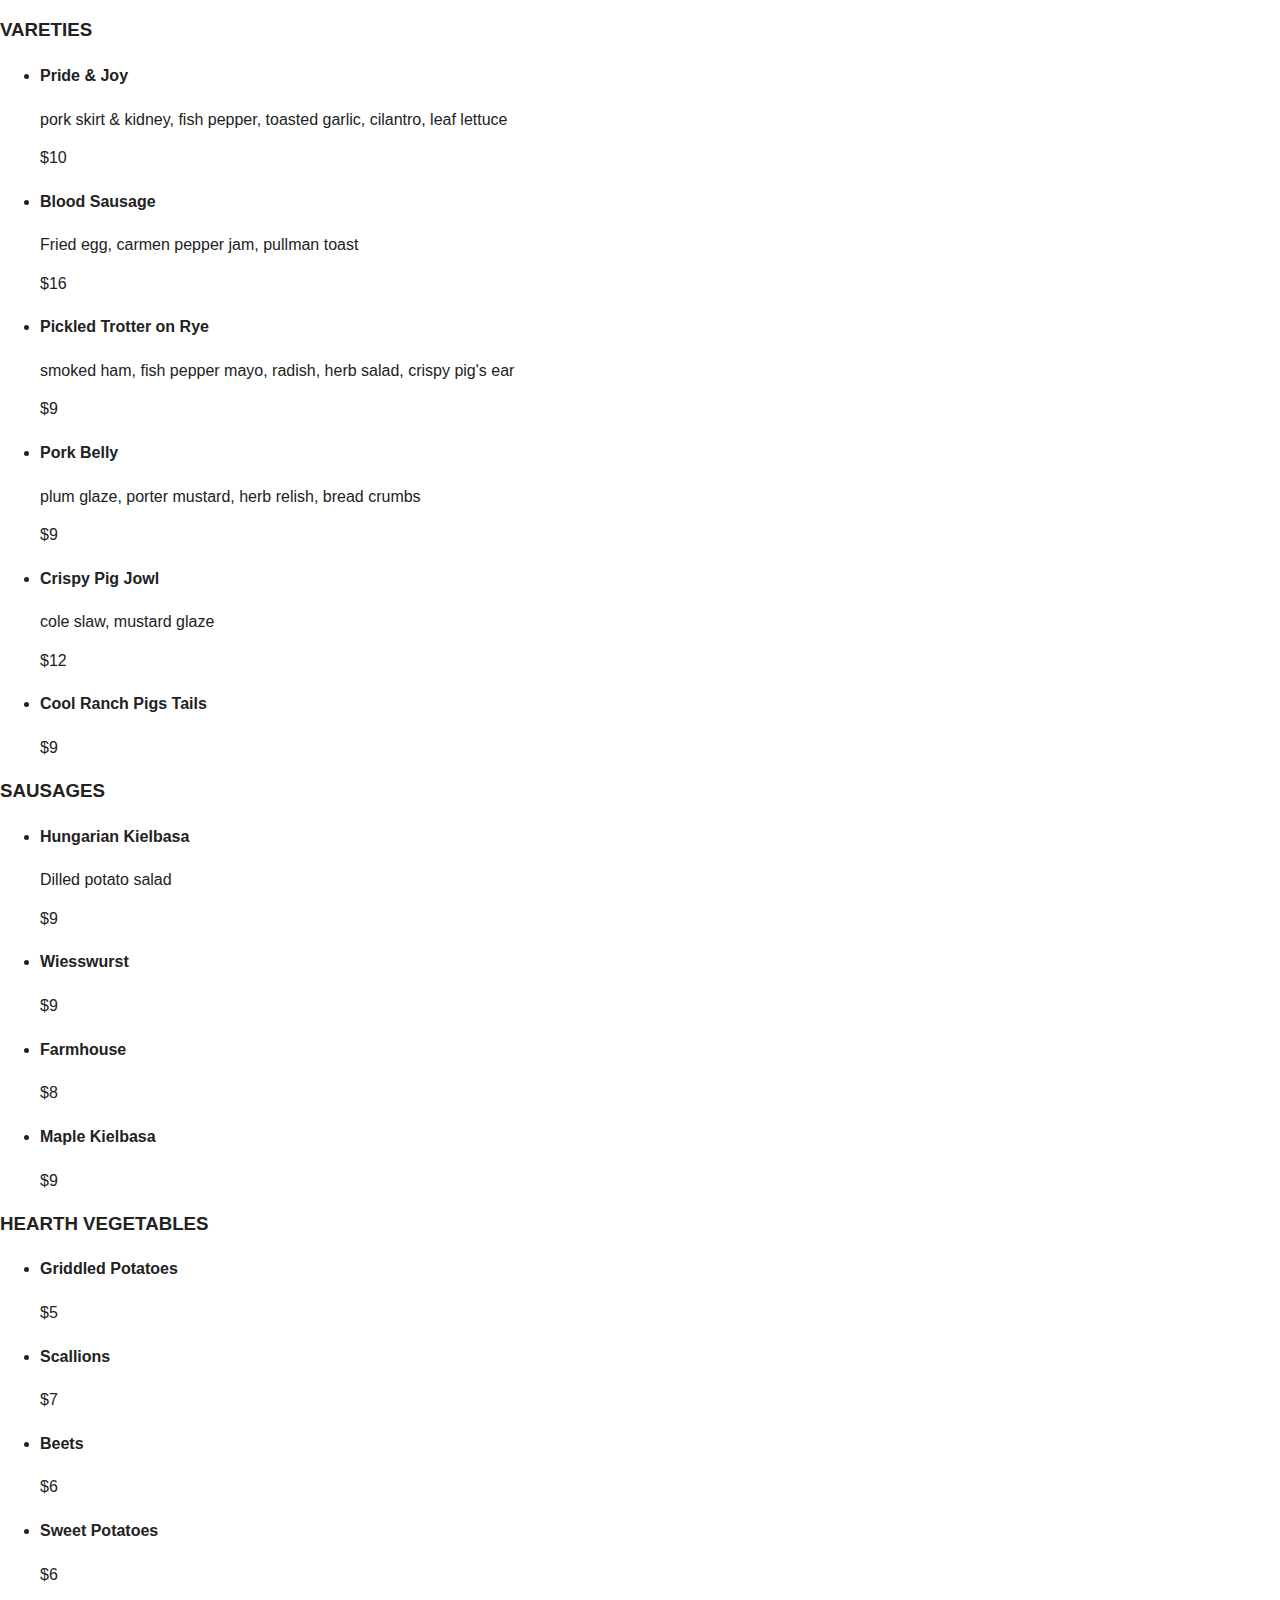
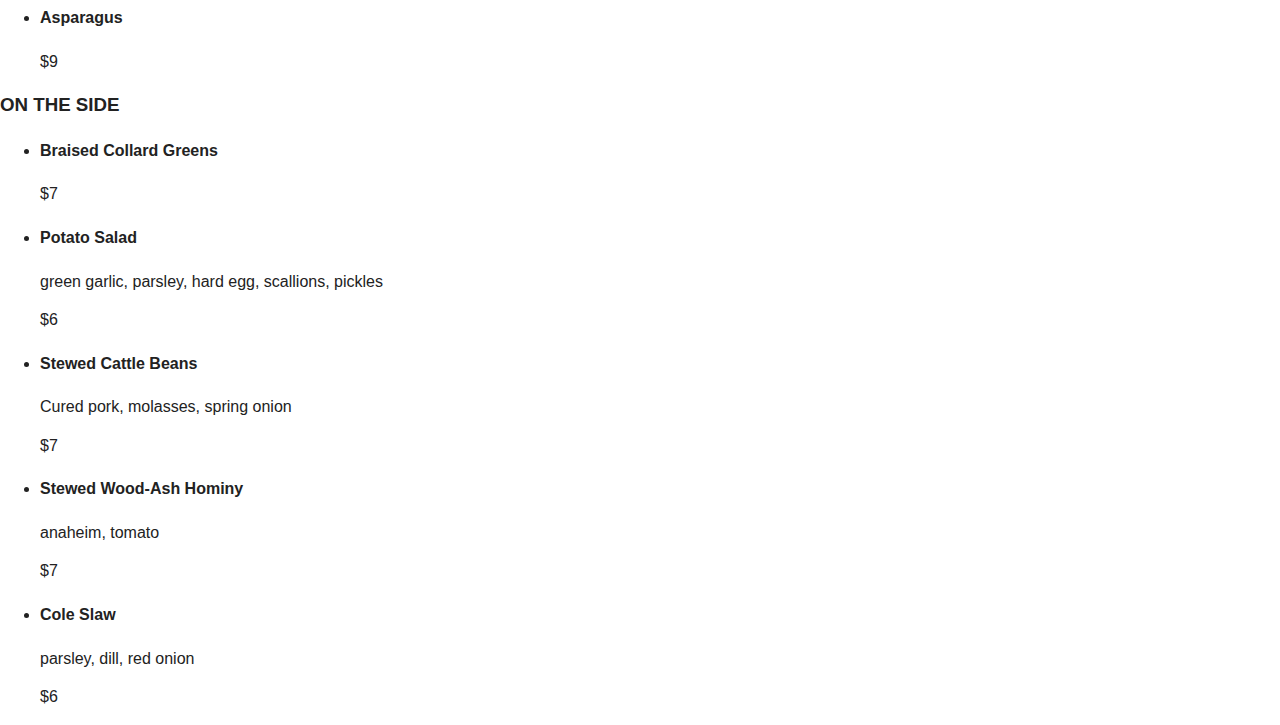
==== commit 6b3b1f18: "built some" ====
--- a/index.html
+++ b/index.html
@@ -30,27 +30,33 @@
         <![endif]-->
 
         <!-- Add your site or application content here -->
-        <div id=container>
+        <div id=container class="container">
        		<div class="header">
-        		<div class="logo"></div>
-                <div class="topnav"> 
+       			<div class="header-bg"></div>
+        		<div class="logo nine columns">
+        			<div class="address">2600 N Howard St., Baltimore, MD 21218</div>
+        			<img src="img/logo@2x.png" height="200">
+        		</div><!--/.logo"-->
+                <div class="topnav six columns"> 
                 	
                     <div class="sectionlinks">
                     	menu<br>
-						about<br>
+						about us<br>
 						make reservation<br>
                     </div>
-                    <div class="linksocial">
-                    	twitter<br>
-						facebook<br>
-                        ibstagram<br>
+                    <ul class="linksocial">
+                    	<li>twitter</li>
+						<li>facebook</li>
+                        <li>instagram</li>
                     </div>
                 </div><!--end topnav-->               
             </div><!--end header-->
+            <div class="main-content">
+	            <div class="bigimg"></div>
+            </div><!--/.main-content-->
             <div class="footer">
             </div>
-        </div>
-        <p>Hello world! This is HTML5 Boilerplate.</p>
+        </div><!--/#.container-->
 
         <script src="//ajax.googleapis.com/ajax/libs/jquery/1.10.2/jquery.min.js"></script>
         <script>window.jQuery || document.write('<script src="js/vendor/jquery-1.10.2.min.js"><\/script>')</script>
--- a/css/homepage.css
+++ b/css/homepage.css
@@ -1,40 +1,92 @@
 @charset "utf-8";
 /* CSS Document */
+img{
+	width:100%;
+}
 
 div{
-	background: rgba(33, 63, 154, .5);
+	/*
+background: rgba(33, 63, 154, .5);
 	display:block;
+*/
 }
 	
+/*
 #container{
 	width: 900px;
 	margin:auto;
 }
+*/
 
 .header{
-	height: 200px;	
+	position: relative;
+	height: 200px;		
+	overflow: hidden; 
+	border-bottom: 1px solid white;
 }
+.header-bg{	
+	
+	height: 230px;
+	background:red url("../img/salad");
+	/*
+-webkit-filter: blur(5px);
+	-moz-filter: blur(5px);
+  	-o-filter: blur(5px);
+  	-ms-filter: blur(5px);
+  	filter: blur(5px);
+*/
+	}
 .logo{
-	position:relative;
-	height: 100%;
-	width: 60%;
-	/*^^^change to px value when have image*/
-	background: red;
-	display:inline-block;
+	position: absolute;
+	top: 0;
+	left:0;
+	height: inherit;
+	display: table-row;
+}
+.address{
+	display: table-row;
+	position: absolute;
+	bottom: 0;
+	background: brown;
 }
 .topnav{
-	height:inherit;
-position:relative;
+	/*
+position:  relative;
+	float: right;
+*/
+	position: absolute;
+	top: 0;
+	right: 0;
+	height: inherit;
+	color: white;
+	border-left: 1px solid white;
+
 }
 .sectionlinks{
+	margin-left: 10px;
 	position:absolute;
 	float:left;
+	line-height: 2em;
 	bottom: 0;
 }
 .linksocial{
 	float:right;
 }
+.linksocial li {
+		display: inline;
+}
+/*  end header */
+.main-content{
+	margin-top: 40px;
+}
+.bigimg{
+	background: yellow;
+	height: 200px;
+}
 .footer{
-}
-	
-	+	position: absolute;
+	bottom: 0;
+	height: 120px;
+	width: auto;
+	background: brown;
+}	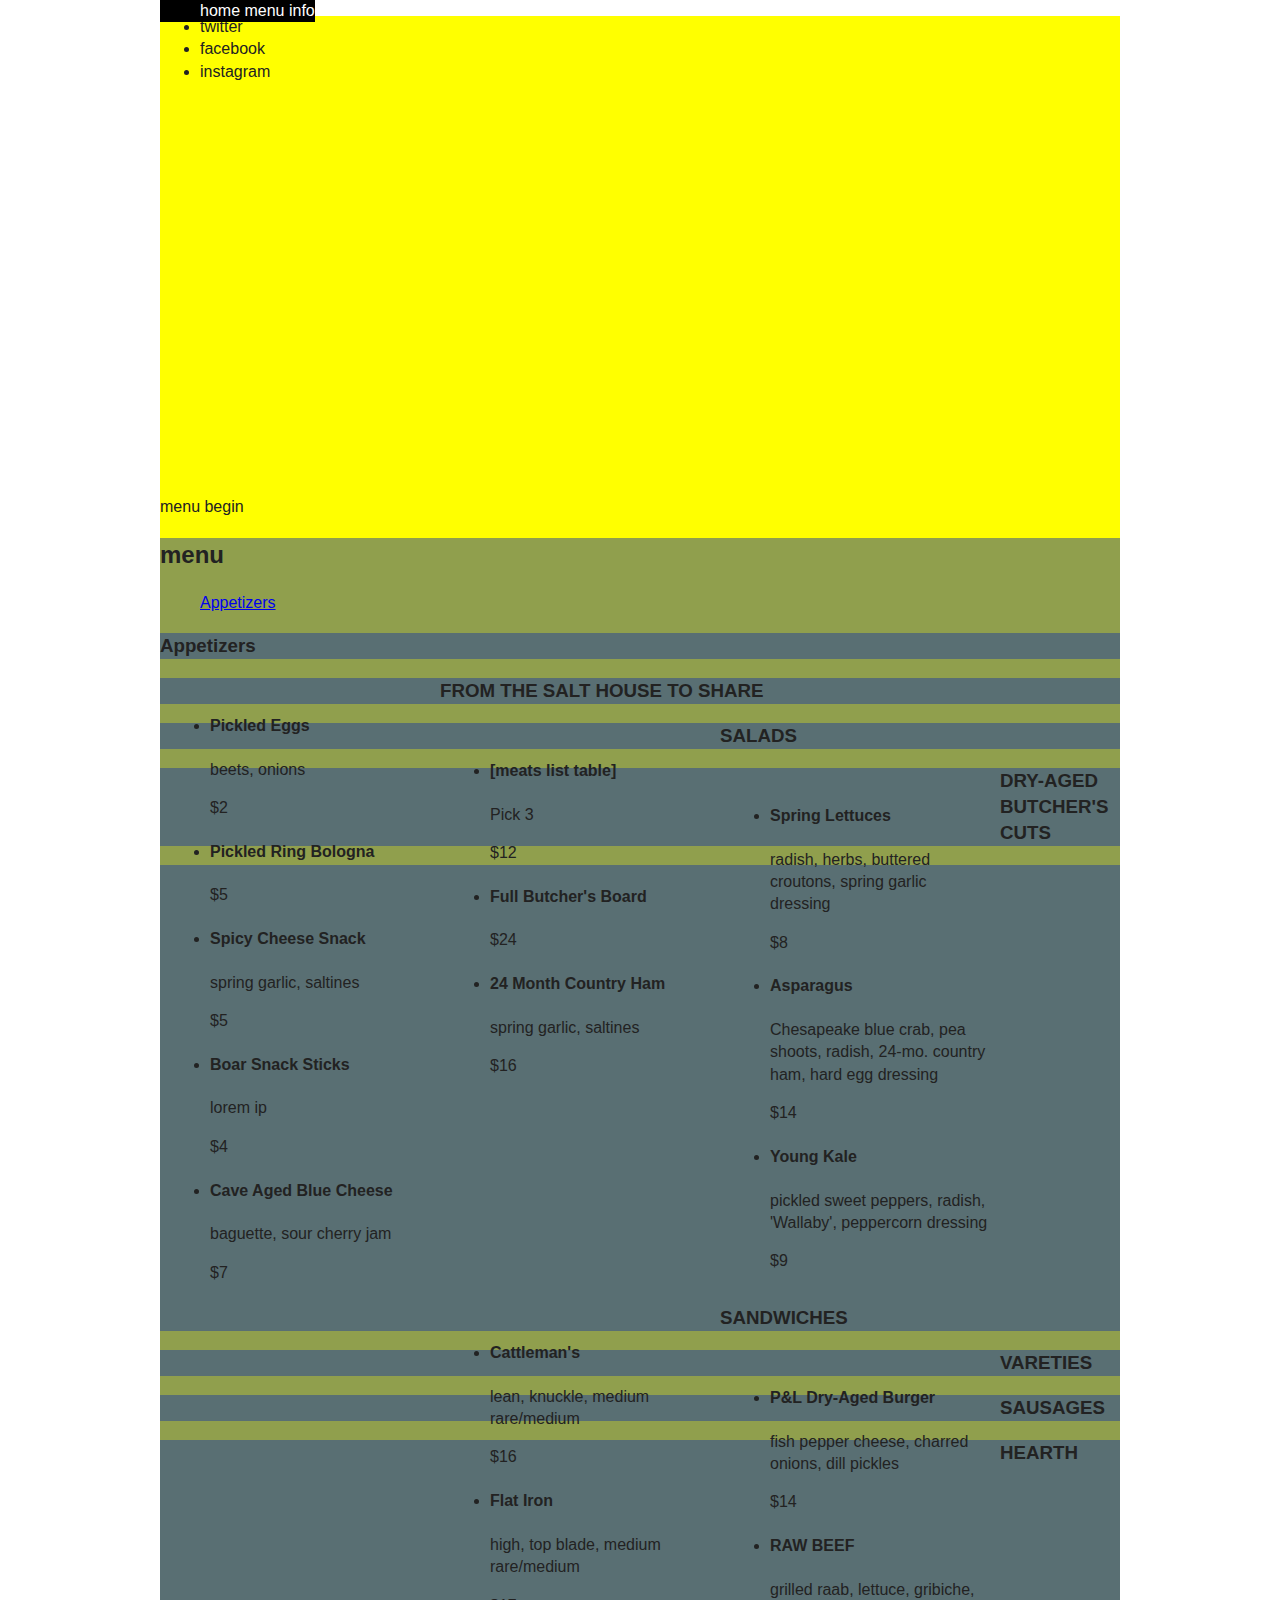
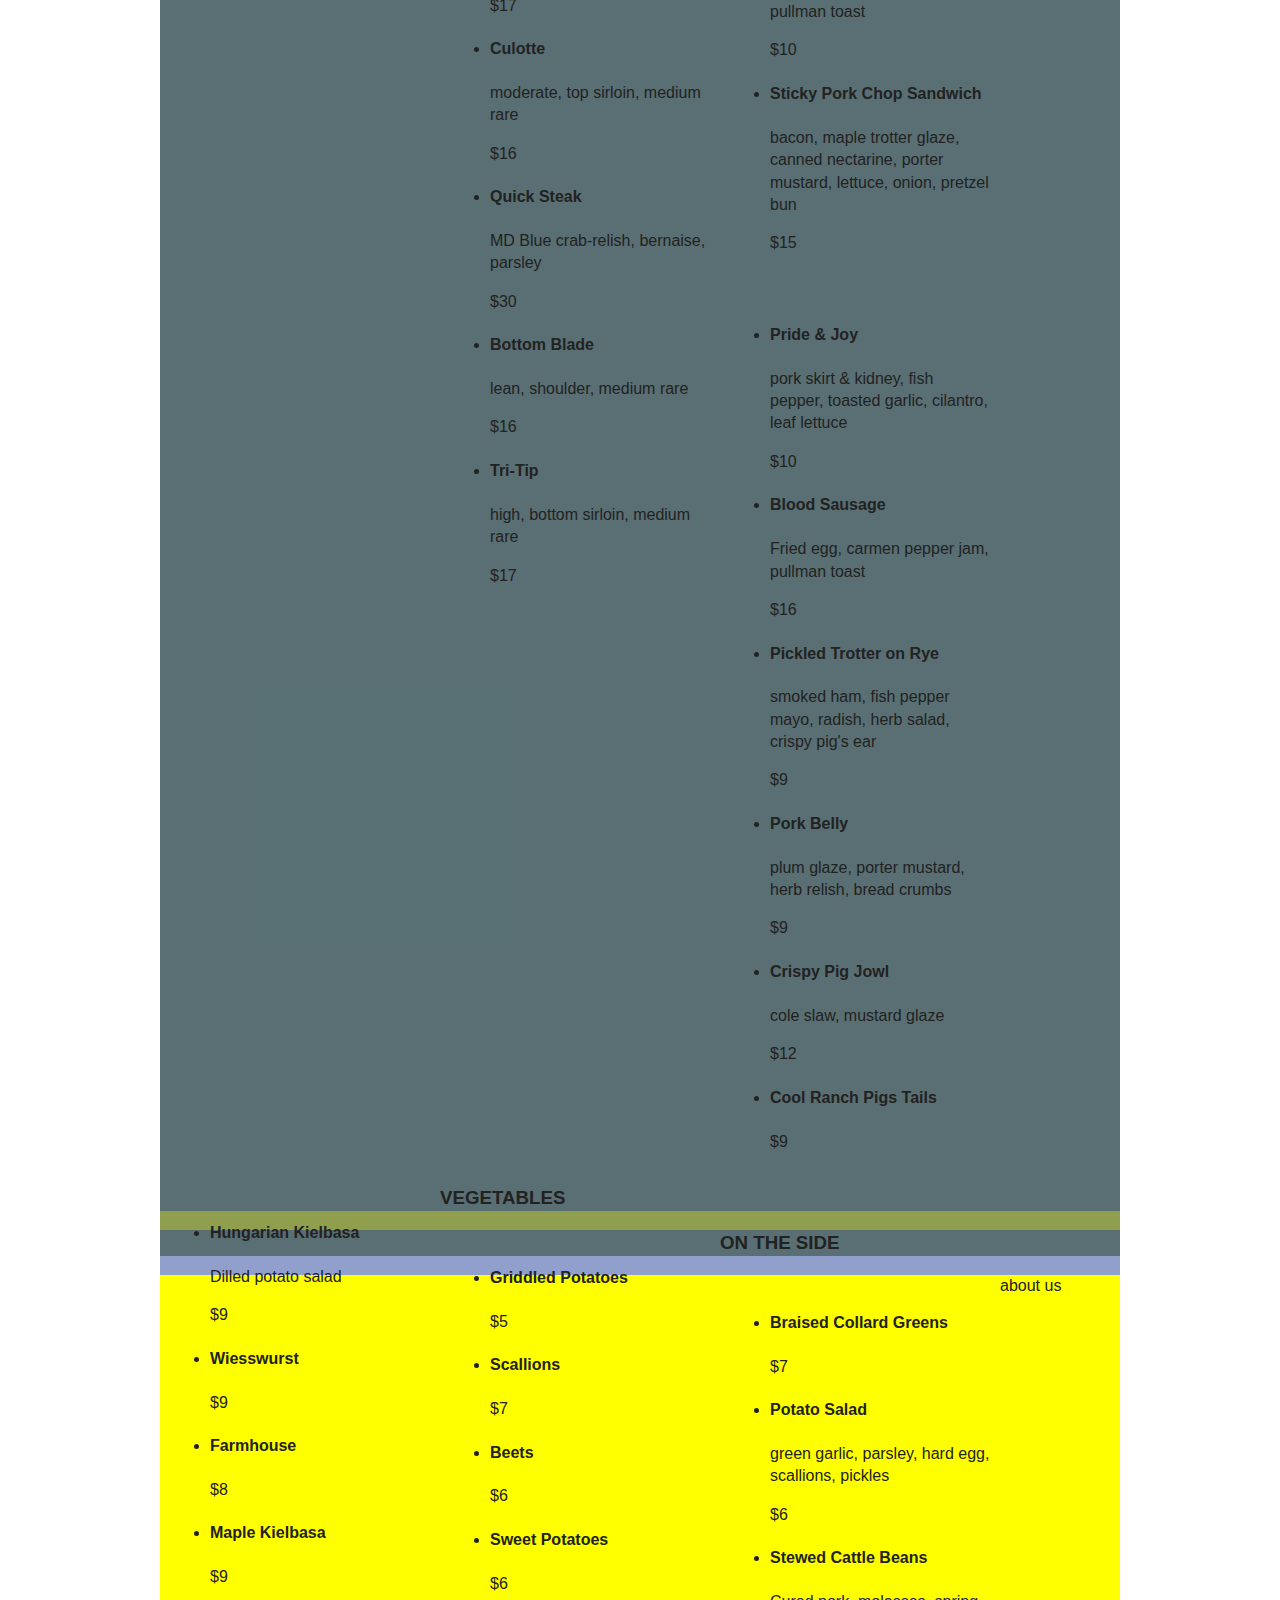
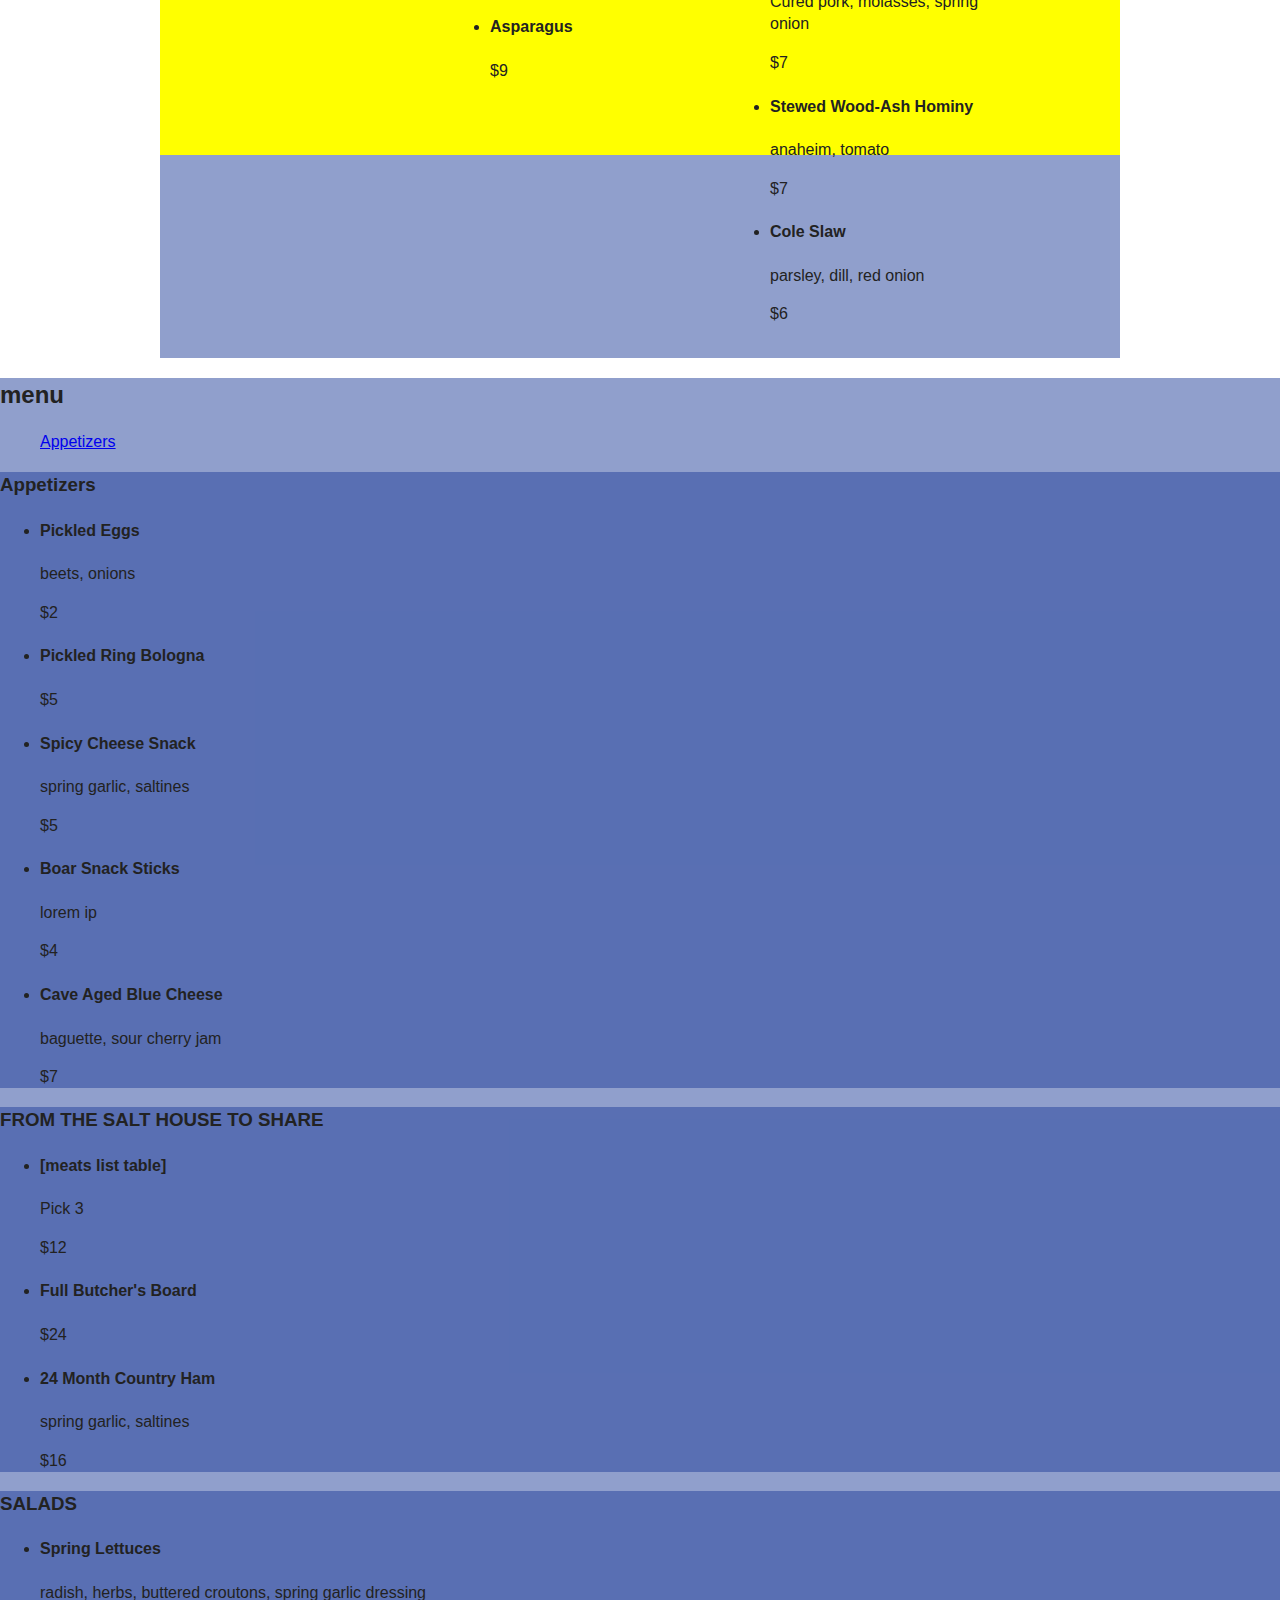
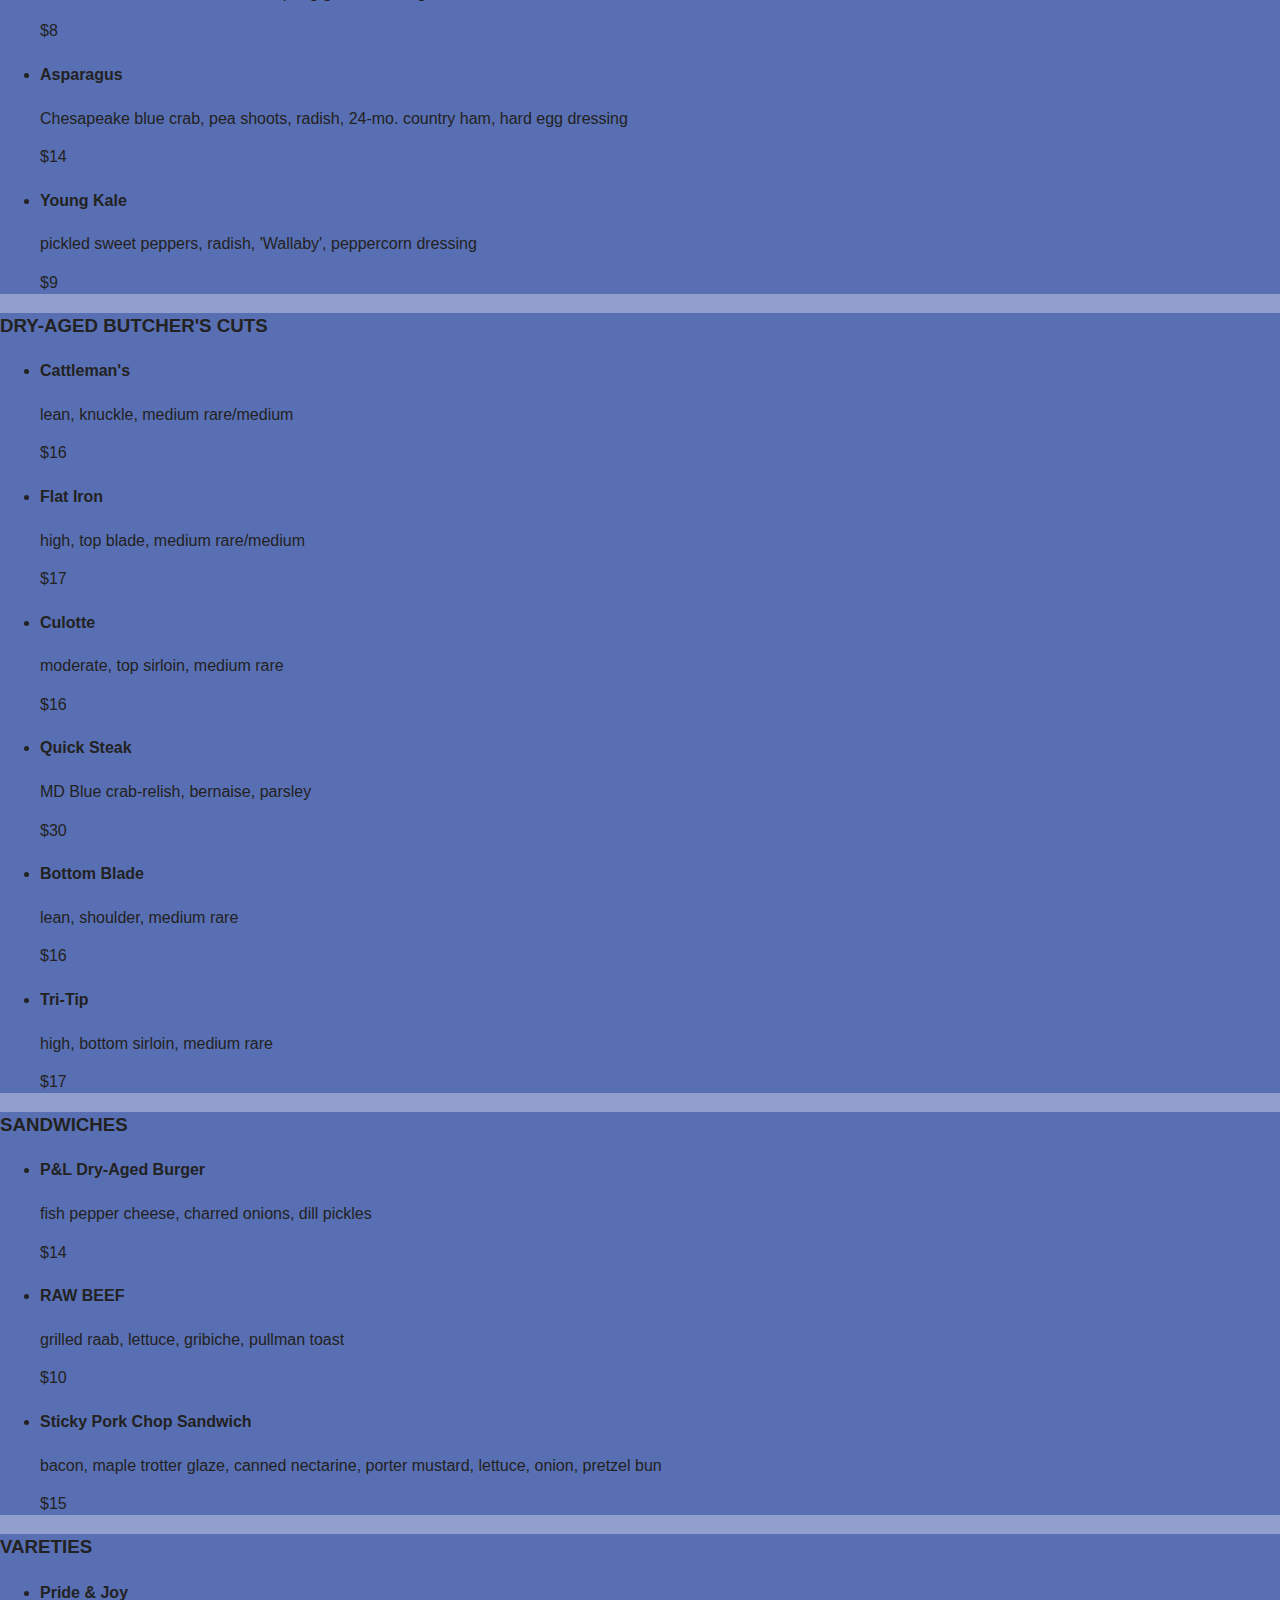
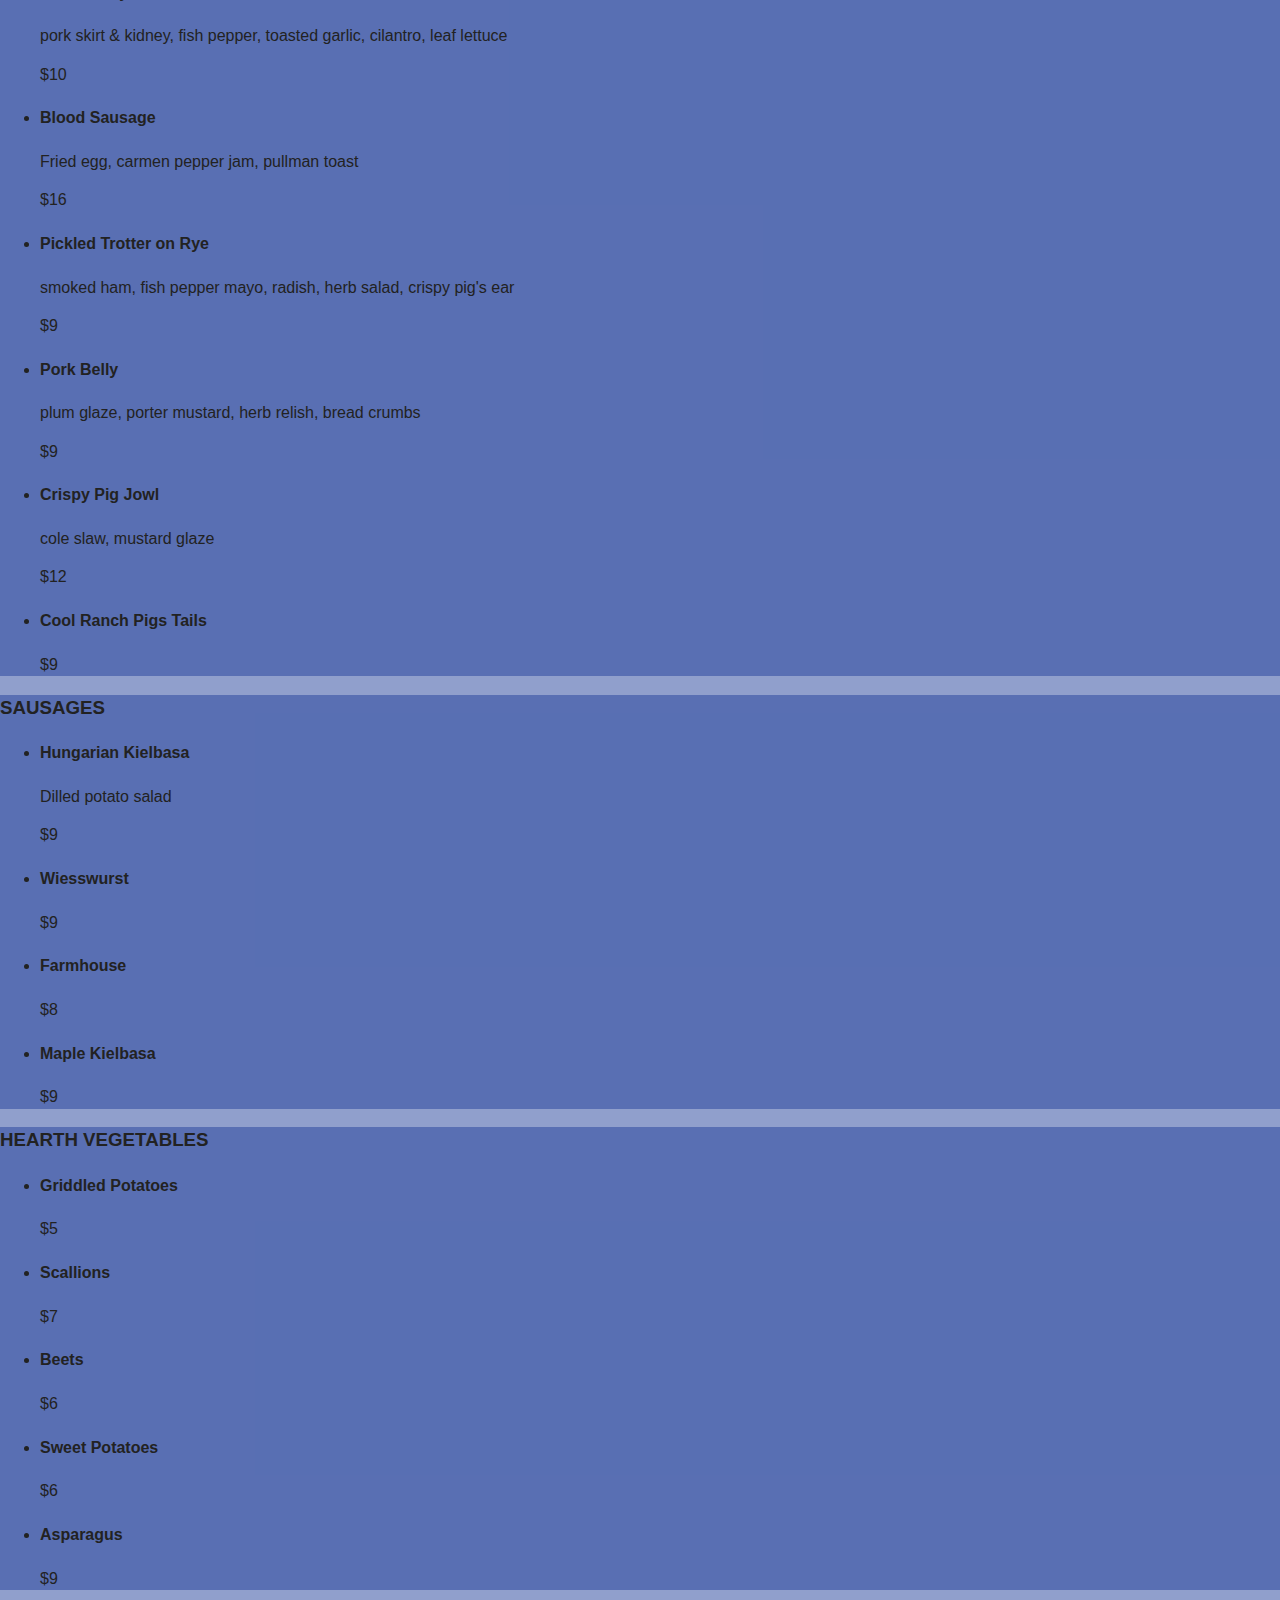
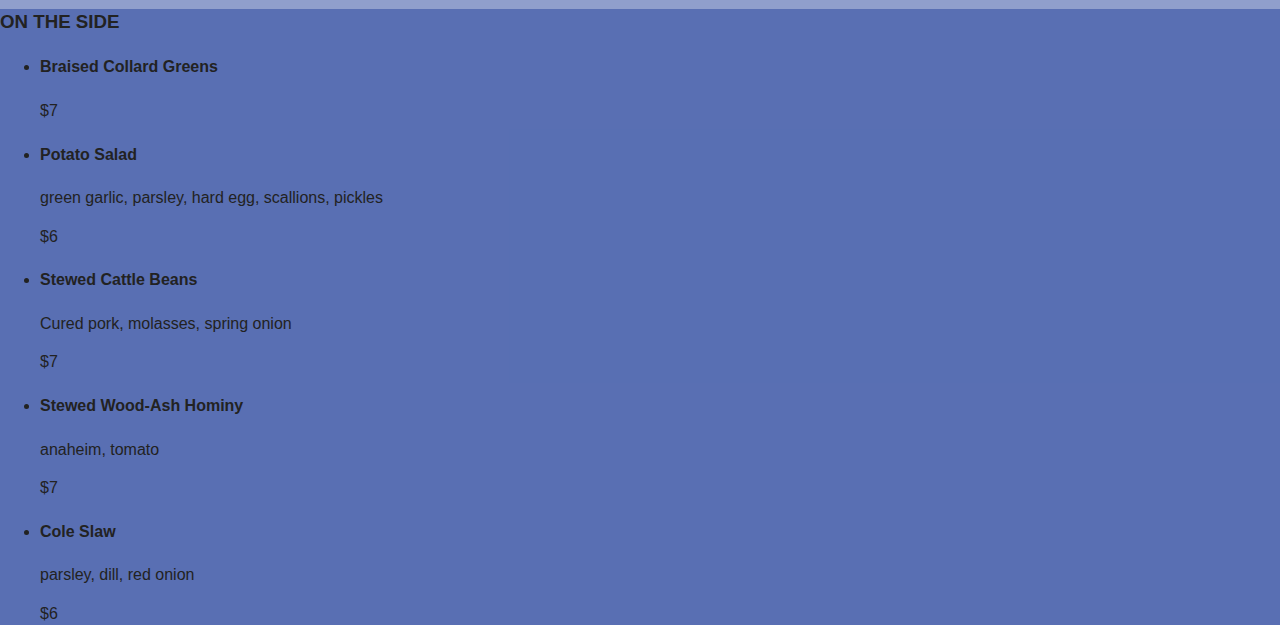
==== commit 237e1556: "new mockups, animations" ====
--- a/index.html
+++ b/index.html
@@ -30,32 +30,287 @@
         <![endif]-->
 
         <!-- Add your site or application content here -->
-        <div id=container class="container">
-       		<div class="header">
-       			<div class="header-bg"></div>
-        		<div class="logo nine columns">
-        			<div class="address">2600 N Howard St., Baltimore, MD 21218</div>
-        			<img src="img/logo@2x.png" height="200">
-        		</div><!--/.logo"-->
-                <div class="topnav six columns"> 
+        <div id="container" class="container">
+      	  <ul class="sectionlinks">
+                    	<li>home</li>
+                    	<li>menu</li>
+						<li>info</li>
+					</ul>
+       		<div class="fullscreen home">
+        		
                 	
-                    <div class="sectionlinks">
-                    	menu<br>
-						about us<br>
-						make reservation<br>
-                    </div>
                     <ul class="linksocial">
-                    	<li>twitter</li>
-						<li>facebook</li>
-                        <li>instagram</li>
-                    </div>
-                </div><!--end topnav-->               
-            </div><!--end header-->
-            <div class="main-content">
-	            <div class="bigimg"></div>
-            </div><!--/.main-content-->
-            <div class="footer">
-            </div>
+                    	<li class="twitter">twitter</li>
+						<li class="facebook">facebook</li>
+                        <li class="instagram">instagram</li>
+                    </ul>
+                              
+            </div><!--/.first-->
+            <div class="fullscreen menu">
+            menu begin
+            <div class="menu">
+			        <h2>menu</h2>
+			        <nav class="menu-nav">
+				        <ul class="nav">
+				        	<li><a href="#apps">Appetizers</a></li>
+				        </ul>
+			        </nav>
+			        <div class="menu-section" id="appetizers">
+			        	<h3 class="menu-heading">
+			        		Appetizers
+			        	</h3>
+			        	<ul class="menu-list columns four">
+			        		<li class="menu-item">
+			        			<h4 class="dish-heading">Pickled Eggs</h4>
+			        			<p class="dish-desc">beets, onions</p>
+			        			<p class="dish-price">$2</p>
+			        		</li>
+			        		<li class="menu-item">
+			        			<h4 class="dish-heading">Pickled Ring Bologna</h4>
+			        			<p class="dish-price">$5</p>
+			        		</li>
+			        		<li class="menu-item">
+			        			<h4 class="dish-heading">Spicy Cheese Snack</h4>
+			        			<p class="dish-desc">spring garlic, saltines</p>
+			        			<p class="dish-price">$5</p>
+			        		</li>
+			        		<li class="menu-item">
+			        			<h4 class="dish-heading">Boar Snack Sticks</h4>
+			        			<p class="dish-desc">lorem ip</p>
+			        			<p class="dish-price">$4</p>
+			        		</li>
+			        		<li class="menu-item">
+			        			<h4 class="dish-heading">Cave Aged Blue Cheese</h4>
+			        			<p class="dish-desc">baguette, sour cherry jam</p>
+			        			<p class="dish-price">$7</p>
+			        		</li>
+			        		
+			        	</ul>
+			        </div> <!-- /.menu-section "beer snacks"-->
+			        <div class="menu-section" id="appetizers">
+			        	<h3 class="menu-heading">
+			        		FROM THE SALT HOUSE TO SHARE
+			        	</h3>
+			        	<ul class="menu-list columns four">
+			        		<li class="menu-item">
+			        			<h4 class="dish-heading">[meats list table]</h4>
+			        			<p class="dish-desc">Pick 3</p>
+			        			<p class="dish-price">$12</p>
+			        		</li>
+			        		<li class="menu-item">
+			        			<h4 class="dish-heading">Full Butcher's Board</h4>
+			        			<p class="dish-price">$24</p>
+			        		</li>
+			        		<li class="menu-item">
+			        			<h4 class="dish-heading">24 Month Country Ham</h4>
+			        			<p class="dish-desc">spring garlic, saltines</p>
+			        			<p class="dish-price">$16</p>
+			        		</li>			        	</ul>
+			        </div> <!-- /.menu-section "FROM THE SALT HOUSE TO SHARE"-->
+			         <div class="menu-section" id="SALADS‍">
+			        	<h3 class="menu-heading">
+			        		SALADS‍
+			        	</h3>
+			        	<ul class="menu-list columns four">
+			        		<li class="menu-item">
+			        			<h4 class="dish-heading">Spring Lettuces</h4>
+			        			<p class="dish-desc">radish, herbs, buttered croutons, spring garlic dressing</p>
+			        			<p class="dish-price">$8</p>
+			        		</li>
+			        		<li class="menu-item">
+			        			<h4 class="dish-heading">Asparagus</h4>
+			        			<p class="dish-desc">Chesapeake blue crab, pea shoots, radish, 24-mo. country ham, hard egg dressing</p>
+			        			<p class="dish-price">$14</p>
+			        		</li>
+			        		<li class="menu-item">
+			        			<h4 class="dish-heading">Young Kale</h4>
+			        			<p class="dish-desc">pickled sweet peppers, radish, 'Wallaby', peppercorn dressing</p>
+			        			<p class="dish-price">$9</p>
+			        		</li>			        		
+			        	</ul>
+			        </div> <!-- /.menu-section "salads"-->
+			        <div class="menu-section" id="DRY-AGED BUTCHER'S CUTS">
+			        	<h3 class="menu-heading">
+			        		DRY-AGED BUTCHER'S CUTS
+			        	</h3>
+			        	<ul class="menu-list columns four">
+			        		<li class="menu-item">
+			        			<h4 class="dish-heading">Cattleman's</h4>
+			        			<p class="dish-desc">lean, knuckle, medium rare/medium</p>
+			        			<p class="dish-price">$16</p>
+			        		</li>
+			        		<li class="menu-item">
+			        			<h4 class="dish-heading">Flat Iron</h4>
+			        			<p class="dish-desc">high, top blade, medium rare/medium</p>
+			        			<p class="dish-price">$17</p>
+			        		</li>
+			        		<li class="menu-item">
+			        			<h4 class="dish-heading">Culotte</h4>
+			        			<p class="dish-desc">moderate, top sirloin, medium rare</p>
+			        			<p class="dish-price">$16</p>
+			        		</li>	
+			        		<li class="menu-item">
+			        			<h4 class="dish-heading">Quick Steak</h4>
+			        			<p class="dish-desc">MD Blue crab-relish, bernaise, parsley</p>
+			        			<p class="dish-price">$30</p>
+			        		</li>
+			        		<li class="menu-item">
+			        			<h4 class="dish-heading">Bottom Blade</h4>
+			        			<p class="dish-desc">lean, shoulder, medium rare</p>
+			        			<p class="dish-price">$16</p>
+			        		</li>
+			        		<li class="menu-item">
+			        			<h4 class="dish-heading">Tri-Tip</h4>
+			        			<p class="dish-desc">high, bottom‍ sirloin, medium rare</p>
+			        			<p class="dish-price">$17</p>
+			        		</li>	        		
+			        	</ul>
+			        </div> <!-- /.menu-section "butchers cuts"-->
+			              <div class="menu-section" id="sandwiches">
+			        	<h3 class="menu-heading">
+			        		SANDWICHES
+			        	</h3>
+			        	<ul class="menu-list columns four">
+			        		<li class="menu-item">
+			        			<h4 class="dish-heading">P&L Dry-Aged Burger</h4>
+			        			<p class="dish-desc">fish pepper cheese, charred onions, dill pickles</p>
+			        			<p class="dish-price">$14</p>
+			        		</li>
+			        		<li class="menu-item">
+			        			<h4 class="dish-heading">RAW BEEF</h4>
+			        			<p class="dish-desc">grilled raab, lettuce, gribiche, pullman toast</p>
+			        			<p class="dish-price">$10</p>
+			        		</li>
+			        		<li class="menu-item">
+			        			<h4 class="dish-heading">Sticky Pork Chop Sandwich</h4>
+			        			<p class="dish-desc">bacon, maple trotter glaze, canned nectarine, porter mustard, lettuce, onion, pretzel bun</p>
+			        			<p class="dish-price">$15</p>
+			        		</li>			        		
+			        	</ul>
+			        </div> <!-- /.menu-section "sandwiches"-->
+			        <div class="menu-section" id="varieties">
+			        	<h3 class="menu-heading">
+			        		VARETIES
+			        	</h3>
+			        	<ul class="menu-list columns four">
+			        		<li class="menu-item">
+			        			<h4 class="dish-heading">Pride & Joy</h4>
+			        			<p class="dish-desc">pork skirt & kidney, fish pepper, toasted garlic, cilantro, leaf lettuce</p>
+			        			<p class="dish-price">$10</p>
+			        		</li>
+			        		<li class="menu-item">
+			        			<h4 class="dish-heading">Blood Sausage</h4>
+			        			<p class="dish-desc">Fried egg, carmen pepper jam, pullman toast</p>
+			        			<p class="dish-price">$16</p>
+			        		</li>
+			        		<li class="menu-item">
+			        			<h4 class="dish-heading">Pickled Trotter on Rye</h4>
+			        			<p class="dish-desc">smoked ham, fish pepper mayo, radish, herb salad, crispy pig's ear</p>
+			        			<p class="dish-price">$9</p>
+			        		</li>	
+			        		<li class="menu-item">
+			        			<h4 class="dish-heading">Pork Belly</h4>
+			        			<p class="dish-desc">plum glaze, porter mustard, herb relish, bread crumbs</p>
+			        			<p class="dish-price">$9</p>
+			        		</li>
+			        		<li class="menu-item">
+			        			<h4 class="dish-heading">Crispy Pig Jowl</h4>
+			        			<p class="dish-desc">cole slaw, mustard glaze</p>
+			        			<p class="dish-price">$12</p>
+			        		</li>
+			        		<li class="menu-item">
+			        			<h4 class="dish-heading">Cool Ranch Pigs Tails</h4>
+			        			<p class="dish-price">$9</p>
+			        		</li>	        		
+			        	</ul>
+			        </div> <!-- /.menu-section "varieties"-->
+			           <div class="menu-section" id="sausages">
+			        	<h3 class="menu-heading">
+			        		SAUSAGES
+			        	</h3>
+			        	<ul class="menu-list columns four">
+			        		<li class="menu-item">
+			        			<h4 class="dish-heading">Hungarian Kielbasa</h4>
+			        			<p class="dish-desc">Dilled potato‍ salad</p>
+			        			<p class="dish-price">$9</p>
+			        		</li>
+			        		<li class="menu-item">
+			        			<h4 class="dish-heading">Wiesswurst</h4>
+			        			<p class="dish-price">$9</p>
+			        		</li>
+			        		<li class="menu-item">
+			        			<h4 class="dish-heading">Farmhouse</h4>
+			        			<p class="dish-price">$8</p>
+			        		</li>		
+			        		<li class="menu-item">
+			        			<h4 class="dish-heading">Maple Kielbasa</h4>
+			        			<p class="dish-price">$9</p>
+			        		</li>	        		
+			        	</ul>
+			        </div> <!-- /.menu-section "sausages"-->
+			        <div class="menu-section" id="hearth-vegetables">
+			        	<h3 class="menu-heading">
+			        		HEARTH VEGETABLES
+			        	</h3>
+			        	<ul class="menu-list columns four">
+			        		<li class="menu-item">
+			        			<h4 class="dish-heading">Griddled Potatoes</h4>
+			        			<p class="dish-price">$5</p>
+			        		</li>
+			        		<li class="menu-item">
+			        			<h4 class="dish-heading">Scallions</h4>
+			        			<p class="dish-price">$7</p>
+			        		</li>
+			        		<li class="menu-item">
+			        			<h4 class="dish-heading">Beets</h4>
+			        			<p class="dish-price">$6</p>
+			        		</li>
+			        		<li class="menu-item">
+			        			<h4 class="dish-heading">Sweet Potatoes</h4>
+			        			<p class="dish-price">$6</p>
+			        		</li>
+			        		<li class="menu-item">
+			        			<h4 class="dish-heading">Asparagus</h4>
+			        			<p class="dish-price">$9</p>
+			        		</li>
+			        	</ul>
+			        </div> <!-- /.menu-section "hearth-vegetables"-->
+			        <div class="menu-section" id="on-the-side">
+			        	<h3 class="menu-heading">
+			        		ON THE SIDE
+			        	</h3>
+			        	<ul class="menu-list columns four">
+			        		<li class="menu-item">
+			        			<h4 class="dish-heading">Braised Collard Greens</h4>
+			        			<p class="dish-price">$7</p>
+			        		</li>
+			        		<li class="menu-item">
+			        			<h4 class="dish-heading">Potato Salad</h4>
+			        			<p class="dish-desc">green garlic, parsley, hard egg, scallions, pickles</p>
+			        			<p class="dish-price">$6</p>
+			        		</li>
+			        		<li class="menu-item">
+			        			<h4 class="dish-heading">Stewed Cattle Beans</h4>
+			        			<p class="dish-desc">Cured pork, molasses, spring onion</p>
+			        			<p class="dish-price">$7</p>
+			        		</li>	
+			        		<li class="menu-item">
+			        			<h4 class="dish-heading">Stewed Wood-Ash Hominy</h4>
+			        			<p class="dish-desc">anaheim, tomato</p>
+			        			<p class="dish-price">$7</p>
+			        		</li>
+			        		<li class="menu-item">
+			        			<h4 class="dish-heading">Cole Slaw</h4>
+			        			<p class="dish-desc">parsley, dill, red onion</p>
+			        			<p class="dish-price">$6</p>
+			        		</li>       		
+			        	</ul>
+			        </div> <!-- /.menu-section "on-the-side"-->
+				</div><!-- /.menu-->
+            </div><!--/.menu-->
+            <div class="fullscreen info">
+            about us
+            </div><!--/.info-->
         </div><!--/#.container-->
 
         <script src="//ajax.googleapis.com/ajax/libs/jquery/1.10.2/jquery.min.js"></script>
--- a/css/homepage.css
+++ b/css/homepage.css
@@ -5,10 +5,9 @@
 }
 
 div{
-	/*
+	
 background: rgba(33, 63, 154, .5);
 	display:block;
-*/
 }
 	
 /*
@@ -17,7 +16,26 @@
 	margin:auto;
 }
 */
-
+.sectionlinks{
+	position:fixed;
+	top: 0;
+	margin: auto;
+	list-style: none;
+	color: white;
+	background: black;
+}
+.sectionlinks li{
+	display: inline-block;
+	padding: 0;
+	margin: 0;
+}
+.sectionlinks a{
+	display: block;
+}
+.fullscreen{
+	min-height: 480px;
+	background: yellow;
+}
 .header{
 	position: relative;
 	height: 200px;		
@@ -34,59 +52,6 @@
   	-o-filter: blur(5px);
   	-ms-filter: blur(5px);
   	filter: blur(5px);
+}
 */
-	}
-.logo{
-	position: absolute;
-	top: 0;
-	left:0;
-	height: inherit;
-	display: table-row;
-}
-.address{
-	display: table-row;
-	position: absolute;
-	bottom: 0;
-	background: brown;
-}
-.topnav{
-	/*
-position:  relative;
-	float: right;
-*/
-	position: absolute;
-	top: 0;
-	right: 0;
-	height: inherit;
-	color: white;
-	border-left: 1px solid white;
-
-}
-.sectionlinks{
-	margin-left: 10px;
-	position:absolute;
-	float:left;
-	line-height: 2em;
-	bottom: 0;
-}
-.linksocial{
-	float:right;
-}
-.linksocial li {
-		display: inline;
-}
-/*  end header */
-.main-content{
-	margin-top: 40px;
-}
-.bigimg{
-	background: yellow;
-	height: 200px;
-}
-.footer{
-	position: absolute;
-	bottom: 0;
-	height: 120px;
-	width: auto;
-	background: brown;
-}	+	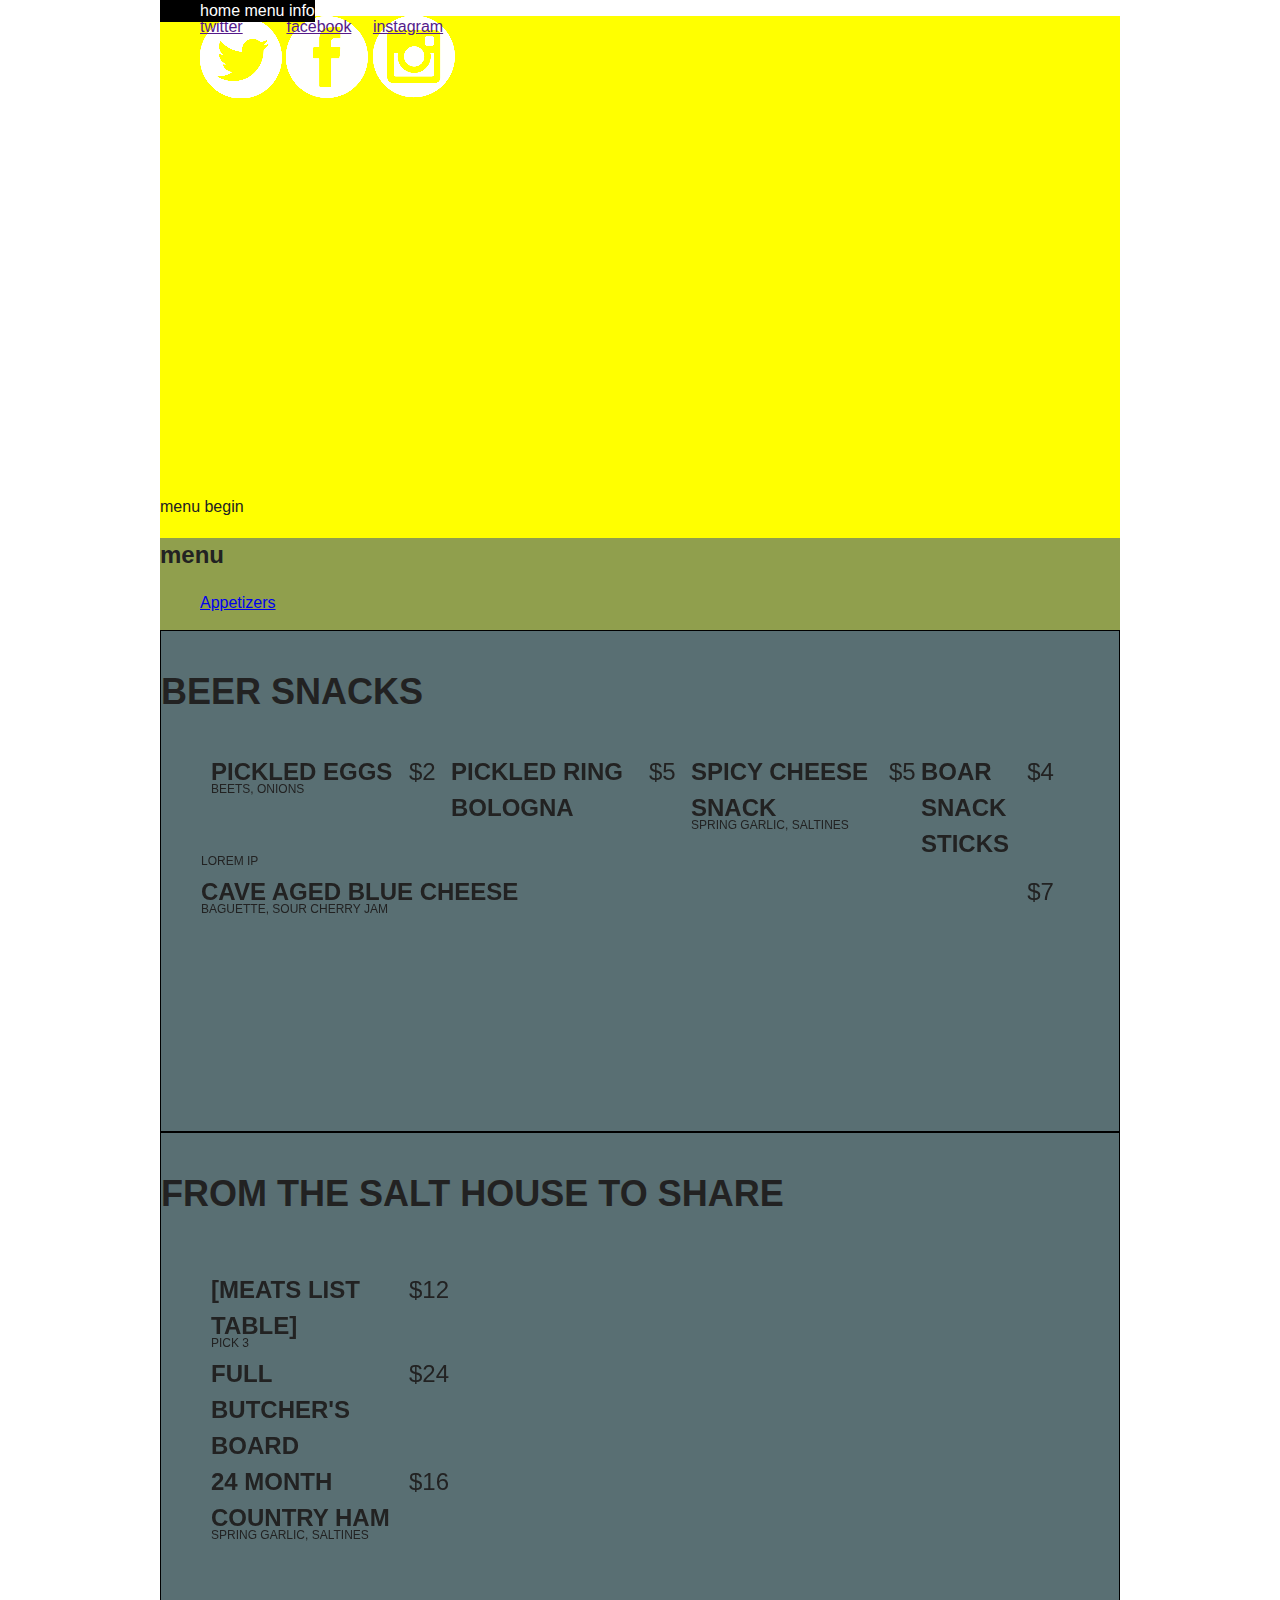
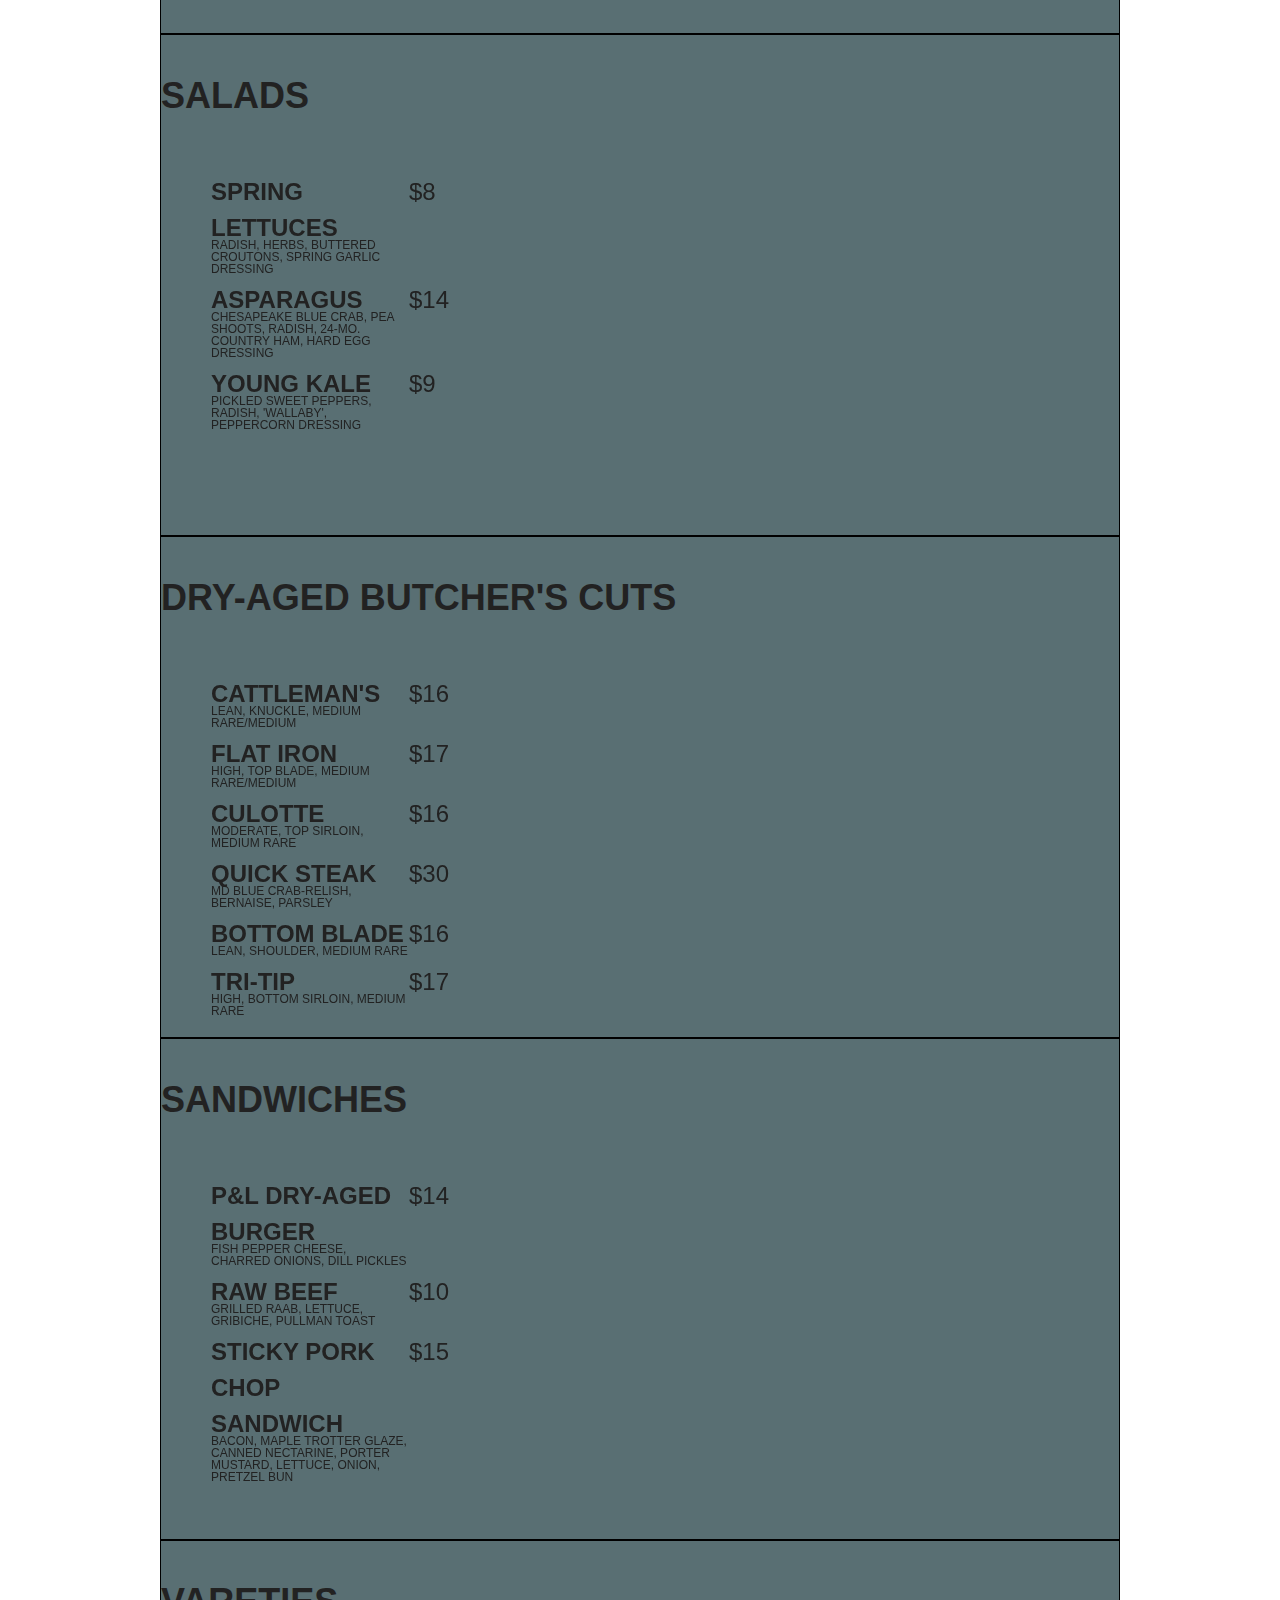
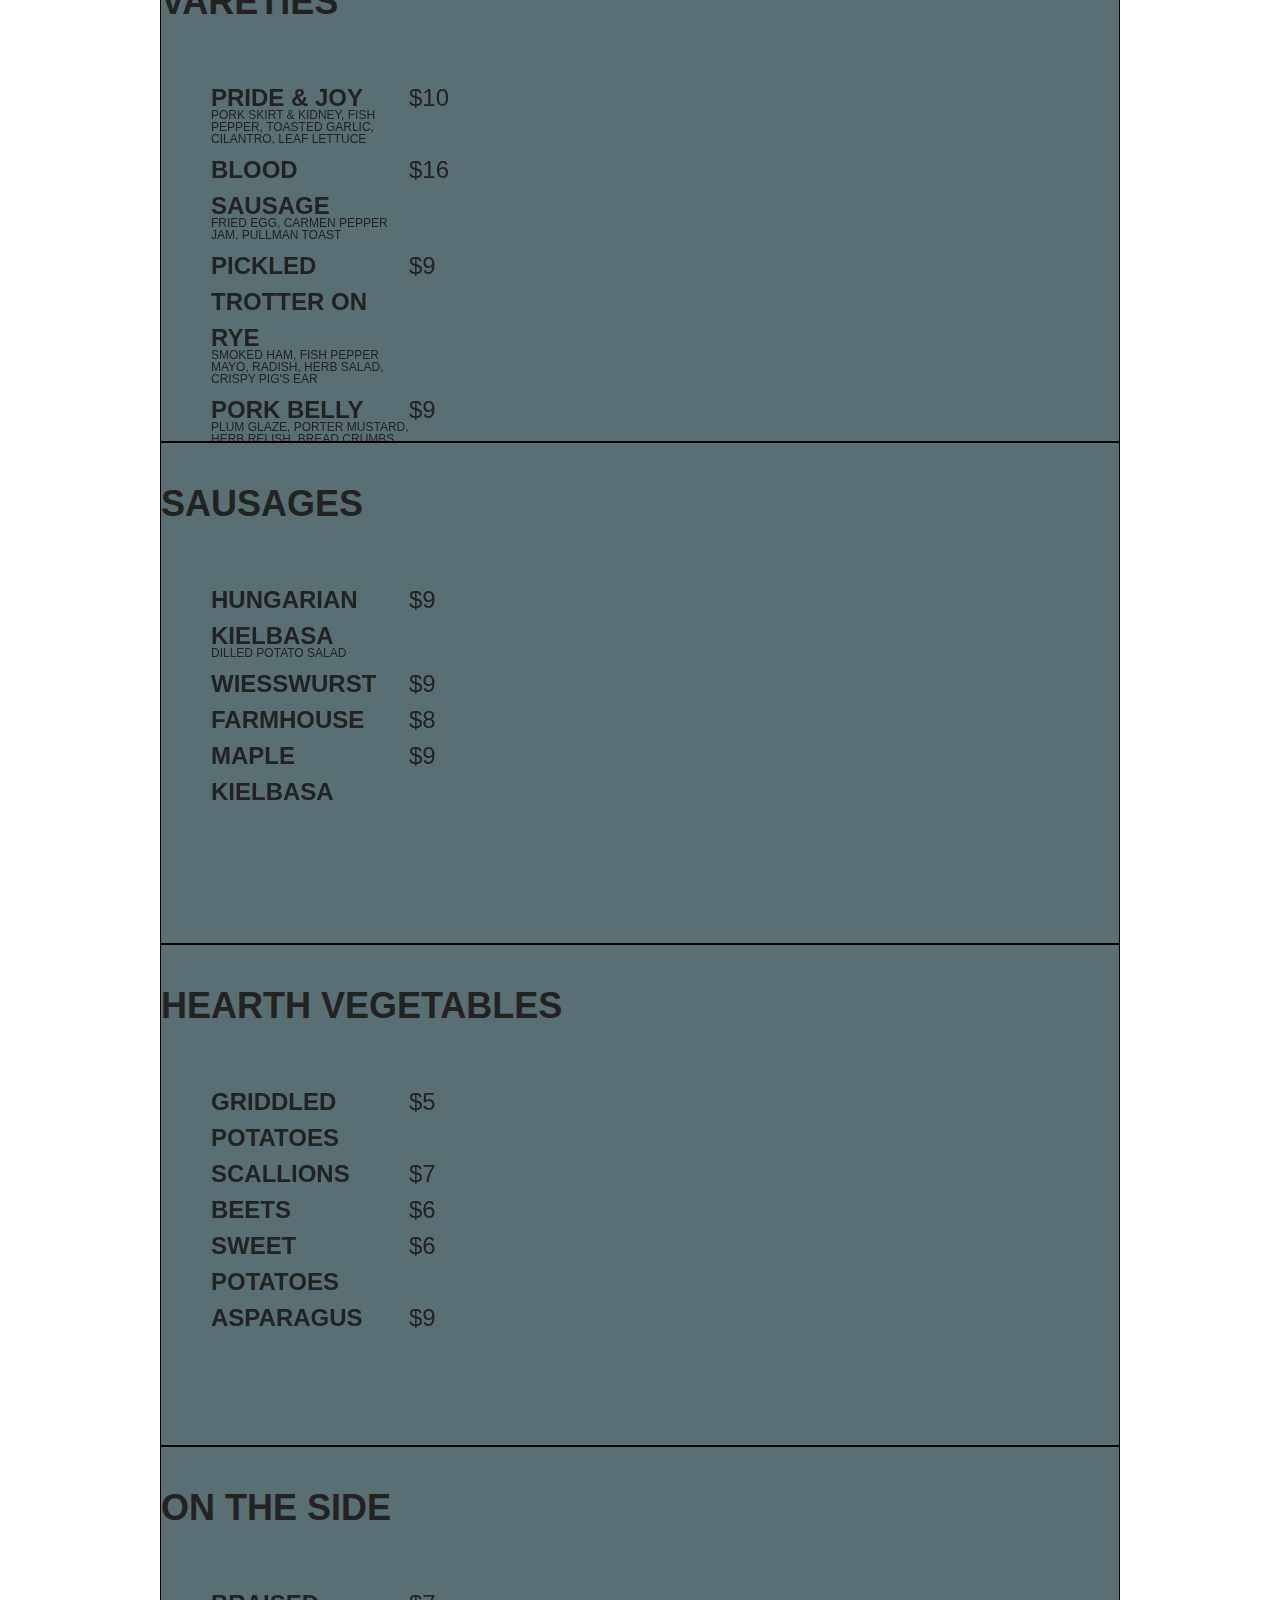
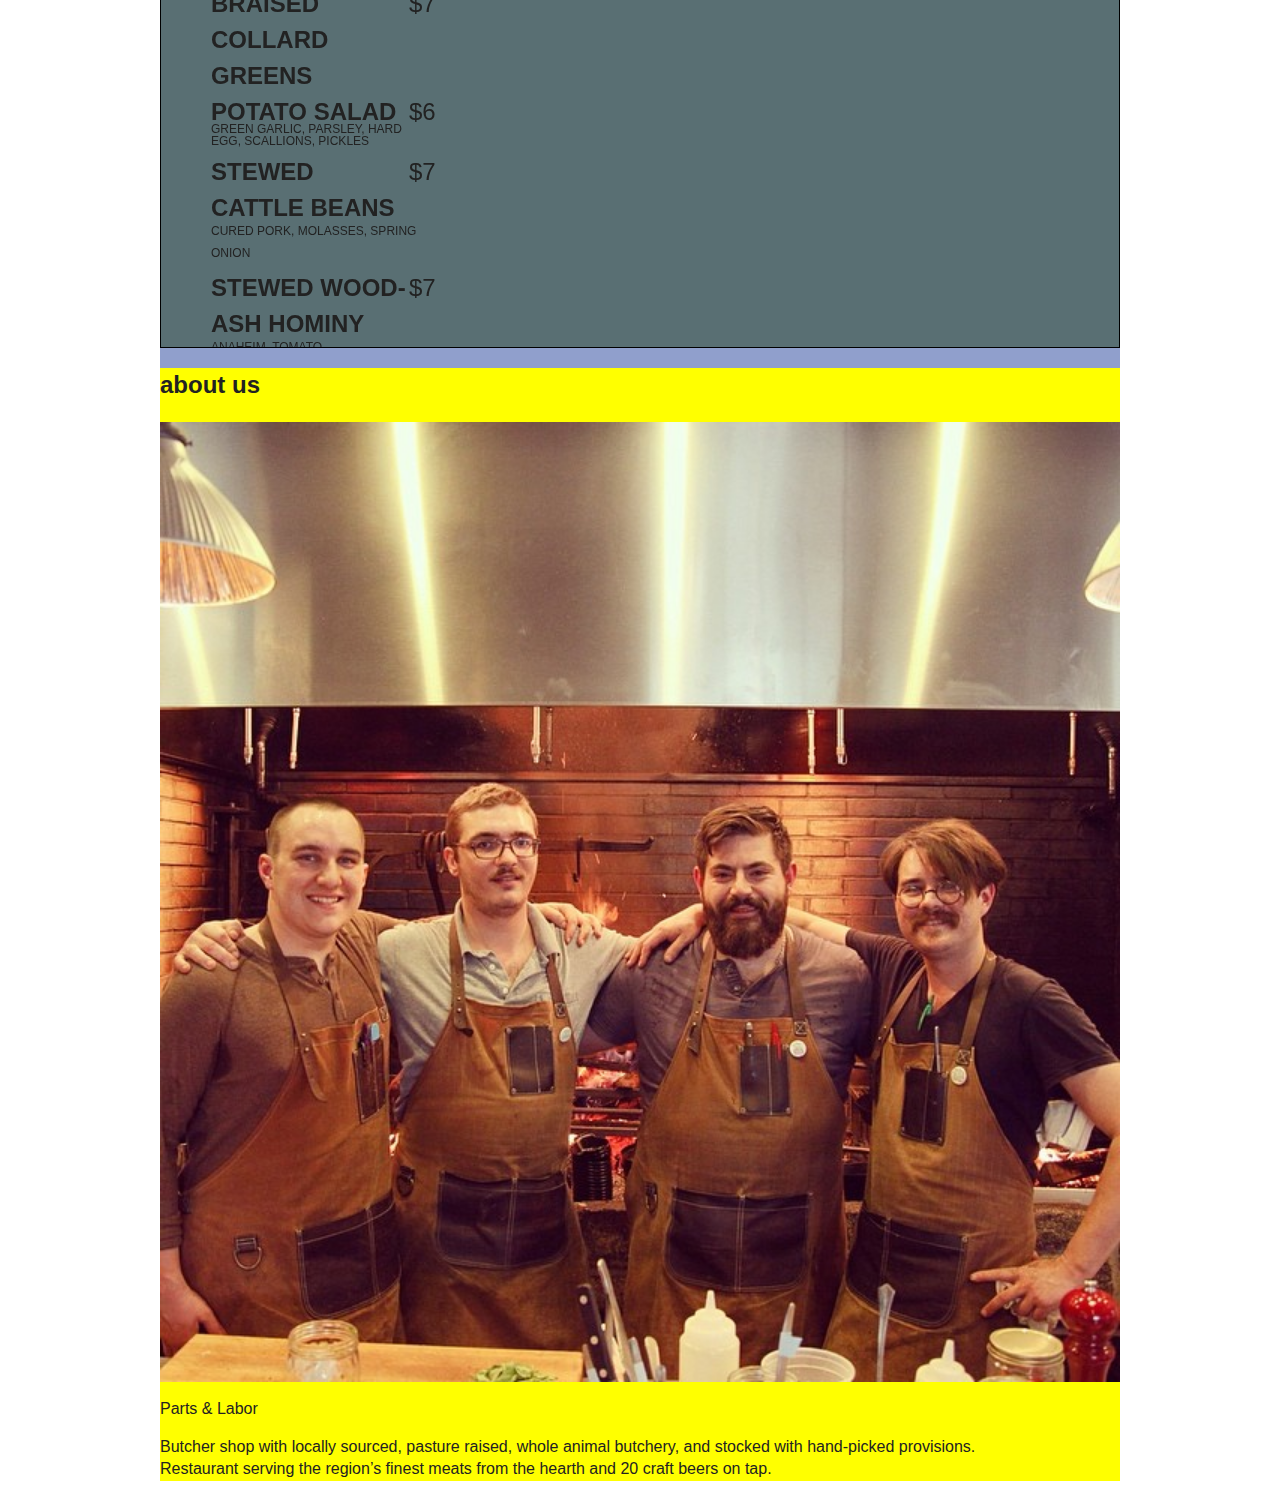
==== commit 76b34a6b: "formattingmeu, ir icons, content mostly there" ====
--- a/index.html
+++ b/index.html
@@ -40,9 +40,9 @@
         		
                 	
                     <ul class="linksocial">
-                    	<li class="twitter">twitter</li>
-						<li class="facebook">facebook</li>
-                        <li class="instagram">instagram</li>
+                    	<li ><a class="twitter" href="">twitter</a></li>
+						<li ><a class="facebook" href="">facebook</a></li>
+                        <li ><a class="instagram" href="">instagram</a></li>
                     </ul>
                               
             </div><!--/.first-->
@@ -57,19 +57,19 @@
 			        </nav>
 			        <div class="menu-section" id="appetizers">
 			        	<h3 class="menu-heading">
-			        		Appetizers
-			        	</h3>
-			        	<ul class="menu-list columns four">
-			        		<li class="menu-item">
+			        		BEER SNACKS
+			        	</h3>
+			        	<ul class="menu-list ">
+			        		<li class="menu-item columns four">
 			        			<h4 class="dish-heading">Pickled Eggs</h4>
 			        			<p class="dish-desc">beets, onions</p>
 			        			<p class="dish-price">$2</p>
 			        		</li>
-			        		<li class="menu-item">
+			        		<li class="menu-item columns four">
 			        			<h4 class="dish-heading">Pickled Ring Bologna</h4>
 			        			<p class="dish-price">$5</p>
 			        		</li>
-			        		<li class="menu-item">
+			        		<li class="menu-item columns four">
 			        			<h4 class="dish-heading">Spicy Cheese Snack</h4>
 			        			<p class="dish-desc">spring garlic, saltines</p>
 			        			<p class="dish-price">$5</p>
@@ -291,12 +291,12 @@
 			        		</li>
 			        		<li class="menu-item">
 			        			<h4 class="dish-heading">Stewed Cattle Beans</h4>
-			        			<p class="dish-desc">Cured pork, molasses, spring onion</p>
+			        			<span class="dish-desc">Cured pork, molasses, spring onion</span>
 			        			<p class="dish-price">$7</p>
 			        		</li>	
 			        		<li class="menu-item">
 			        			<h4 class="dish-heading">Stewed Wood-Ash Hominy</h4>
-			        			<p class="dish-desc">anaheim, tomato</p>
+			        			<span class="dish-desc">anaheim, tomato</span>
 			        			<p class="dish-price">$7</p>
 			        		</li>
 			        		<li class="menu-item">
@@ -309,7 +309,12 @@
 				</div><!-- /.menu-->
             </div><!--/.menu-->
             <div class="fullscreen info">
-            about us
+            <h2>about us</h2>
+            <img src="img/team.jpg">
+            <p>Parts & Labor</p>
+            <p>Butcher shop with locally sourced,
+pasture raised, whole animal butchery, and stocked with hand-picked provisions.<br>
+Restaurant serving the region’s finest meats from the hearth and 20 craft beers on tap.</p>
             </div><!--/.info-->
         </div><!--/#.container-->
 
@@ -317,267 +322,7 @@
         <script>window.jQuery || document.write('<script src="js/vendor/jquery-1.10.2.min.js"><\/script>')</script>
         <script src="js/plugins.js"></script>
         <script src="js/main.js"></script>
-     		   <div class="menu">
-			        <h2>menu</h2>
-			        <nav class="menu-nav">
-				        <ul class="nav">
-				        	<li><a href="#apps">Appetizers</a></li>
-				        </ul>
-			        </nav>
-			        <div class="menu-section" id="appetizers">
-			        	<h3 class="menu-heading">
-			        		Appetizers
-			        	</h3>
-			        	<ul class="menu-list columns four">
-			        		<li class="menu-item">
-			        			<h4 class="dish-heading">Pickled Eggs</h4>
-			        			<p class="dish-desc">beets, onions</p>
-			        			<p class="dish-price">$2</p>
-			        		</li>
-			        		<li class="menu-item">
-			        			<h4 class="dish-heading">Pickled Ring Bologna</h4>
-			        			<p class="dish-price">$5</p>
-			        		</li>
-			        		<li class="menu-item">
-			        			<h4 class="dish-heading">Spicy Cheese Snack</h4>
-			        			<p class="dish-desc">spring garlic, saltines</p>
-			        			<p class="dish-price">$5</p>
-			        		</li>
-			        		<li class="menu-item">
-			        			<h4 class="dish-heading">Boar Snack Sticks</h4>
-			        			<p class="dish-desc">lorem ip</p>
-			        			<p class="dish-price">$4</p>
-			        		</li>
-			        		<li class="menu-item">
-			        			<h4 class="dish-heading">Cave Aged Blue Cheese</h4>
-			        			<p class="dish-desc">baguette, sour cherry jam</p>
-			        			<p class="dish-price">$7</p>
-			        		</li>
-			        		
-			        	</ul>
-			        </div> <!-- /.menu-section "beer snacks"-->
-			        <div class="menu-section" id="appetizers">
-			        	<h3 class="menu-heading">
-			        		FROM THE SALT HOUSE TO SHARE
-			        	</h3>
-			        	<ul class="menu-list columns four">
-			        		<li class="menu-item">
-			        			<h4 class="dish-heading">[meats list table]</h4>
-			        			<p class="dish-desc">Pick 3</p>
-			        			<p class="dish-price">$12</p>
-			        		</li>
-			        		<li class="menu-item">
-			        			<h4 class="dish-heading">Full Butcher's Board</h4>
-			        			<p class="dish-price">$24</p>
-			        		</li>
-			        		<li class="menu-item">
-			        			<h4 class="dish-heading">24 Month Country Ham</h4>
-			        			<p class="dish-desc">spring garlic, saltines</p>
-			        			<p class="dish-price">$16</p>
-			        		</li>			        	</ul>
-			        </div> <!-- /.menu-section "FROM THE SALT HOUSE TO SHARE"-->
-			         <div class="menu-section" id="SALADS‍">
-			        	<h3 class="menu-heading">
-			        		SALADS‍
-			        	</h3>
-			        	<ul class="menu-list columns four">
-			        		<li class="menu-item">
-			        			<h4 class="dish-heading">Spring Lettuces</h4>
-			        			<p class="dish-desc">radish, herbs, buttered croutons, spring garlic dressing</p>
-			        			<p class="dish-price">$8</p>
-			        		</li>
-			        		<li class="menu-item">
-			        			<h4 class="dish-heading">Asparagus</h4>
-			        			<p class="dish-desc">Chesapeake blue crab, pea shoots, radish, 24-mo. country ham, hard egg dressing</p>
-			        			<p class="dish-price">$14</p>
-			        		</li>
-			        		<li class="menu-item">
-			        			<h4 class="dish-heading">Young Kale</h4>
-			        			<p class="dish-desc">pickled sweet peppers, radish, 'Wallaby', peppercorn dressing</p>
-			        			<p class="dish-price">$9</p>
-			        		</li>			        		
-			        	</ul>
-			        </div> <!-- /.menu-section "salads"-->
-			        <div class="menu-section" id="DRY-AGED BUTCHER'S CUTS">
-			        	<h3 class="menu-heading">
-			        		DRY-AGED BUTCHER'S CUTS
-			        	</h3>
-			        	<ul class="menu-list columns four">
-			        		<li class="menu-item">
-			        			<h4 class="dish-heading">Cattleman's</h4>
-			        			<p class="dish-desc">lean, knuckle, medium rare/medium</p>
-			        			<p class="dish-price">$16</p>
-			        		</li>
-			        		<li class="menu-item">
-			        			<h4 class="dish-heading">Flat Iron</h4>
-			        			<p class="dish-desc">high, top blade, medium rare/medium</p>
-			        			<p class="dish-price">$17</p>
-			        		</li>
-			        		<li class="menu-item">
-			        			<h4 class="dish-heading">Culotte</h4>
-			        			<p class="dish-desc">moderate, top sirloin, medium rare</p>
-			        			<p class="dish-price">$16</p>
-			        		</li>	
-			        		<li class="menu-item">
-			        			<h4 class="dish-heading">Quick Steak</h4>
-			        			<p class="dish-desc">MD Blue crab-relish, bernaise, parsley</p>
-			        			<p class="dish-price">$30</p>
-			        		</li>
-			        		<li class="menu-item">
-			        			<h4 class="dish-heading">Bottom Blade</h4>
-			        			<p class="dish-desc">lean, shoulder, medium rare</p>
-			        			<p class="dish-price">$16</p>
-			        		</li>
-			        		<li class="menu-item">
-			        			<h4 class="dish-heading">Tri-Tip</h4>
-			        			<p class="dish-desc">high, bottom‍ sirloin, medium rare</p>
-			        			<p class="dish-price">$17</p>
-			        		</li>	        		
-			        	</ul>
-			        </div> <!-- /.menu-section "butchers cuts"-->
-			              <div class="menu-section" id="sandwiches">
-			        	<h3 class="menu-heading">
-			        		SANDWICHES
-			        	</h3>
-			        	<ul class="menu-list columns four">
-			        		<li class="menu-item">
-			        			<h4 class="dish-heading">P&L Dry-Aged Burger</h4>
-			        			<p class="dish-desc">fish pepper cheese, charred onions, dill pickles</p>
-			        			<p class="dish-price">$14</p>
-			        		</li>
-			        		<li class="menu-item">
-			        			<h4 class="dish-heading">RAW BEEF</h4>
-			        			<p class="dish-desc">grilled raab, lettuce, gribiche, pullman toast</p>
-			        			<p class="dish-price">$10</p>
-			        		</li>
-			        		<li class="menu-item">
-			        			<h4 class="dish-heading">Sticky Pork Chop Sandwich</h4>
-			        			<p class="dish-desc">bacon, maple trotter glaze, canned nectarine, porter mustard, lettuce, onion, pretzel bun</p>
-			        			<p class="dish-price">$15</p>
-			        		</li>			        		
-			        	</ul>
-			        </div> <!-- /.menu-section "sandwiches"-->
-			        <div class="menu-section" id="varieties">
-			        	<h3 class="menu-heading">
-			        		VARETIES
-			        	</h3>
-			        	<ul class="menu-list columns four">
-			        		<li class="menu-item">
-			        			<h4 class="dish-heading">Pride & Joy</h4>
-			        			<p class="dish-desc">pork skirt & kidney, fish pepper, toasted garlic, cilantro, leaf lettuce</p>
-			        			<p class="dish-price">$10</p>
-			        		</li>
-			        		<li class="menu-item">
-			        			<h4 class="dish-heading">Blood Sausage</h4>
-			        			<p class="dish-desc">Fried egg, carmen pepper jam, pullman toast</p>
-			        			<p class="dish-price">$16</p>
-			        		</li>
-			        		<li class="menu-item">
-			        			<h4 class="dish-heading">Pickled Trotter on Rye</h4>
-			        			<p class="dish-desc">smoked ham, fish pepper mayo, radish, herb salad, crispy pig's ear</p>
-			        			<p class="dish-price">$9</p>
-			        		</li>	
-			        		<li class="menu-item">
-			        			<h4 class="dish-heading">Pork Belly</h4>
-			        			<p class="dish-desc">plum glaze, porter mustard, herb relish, bread crumbs</p>
-			        			<p class="dish-price">$9</p>
-			        		</li>
-			        		<li class="menu-item">
-			        			<h4 class="dish-heading">Crispy Pig Jowl</h4>
-			        			<p class="dish-desc">cole slaw, mustard glaze</p>
-			        			<p class="dish-price">$12</p>
-			        		</li>
-			        		<li class="menu-item">
-			        			<h4 class="dish-heading">Cool Ranch Pigs Tails</h4>
-			        			<p class="dish-price">$9</p>
-			        		</li>	        		
-			        	</ul>
-			        </div> <!-- /.menu-section "varieties"-->
-			           <div class="menu-section" id="sausages">
-			        	<h3 class="menu-heading">
-			        		SAUSAGES
-			        	</h3>
-			        	<ul class="menu-list columns four">
-			        		<li class="menu-item">
-			        			<h4 class="dish-heading">Hungarian Kielbasa</h4>
-			        			<p class="dish-desc">Dilled potato‍ salad</p>
-			        			<p class="dish-price">$9</p>
-			        		</li>
-			        		<li class="menu-item">
-			        			<h4 class="dish-heading">Wiesswurst</h4>
-			        			<p class="dish-price">$9</p>
-			        		</li>
-			        		<li class="menu-item">
-			        			<h4 class="dish-heading">Farmhouse</h4>
-			        			<p class="dish-price">$8</p>
-			        		</li>		
-			        		<li class="menu-item">
-			        			<h4 class="dish-heading">Maple Kielbasa</h4>
-			        			<p class="dish-price">$9</p>
-			        		</li>	        		
-			        	</ul>
-			        </div> <!-- /.menu-section "sausages"-->
-			        <div class="menu-section" id="hearth-vegetables">
-			        	<h3 class="menu-heading">
-			        		HEARTH VEGETABLES
-			        	</h3>
-			        	<ul class="menu-list columns four">
-			        		<li class="menu-item">
-			        			<h4 class="dish-heading">Griddled Potatoes</h4>
-			        			<p class="dish-price">$5</p>
-			        		</li>
-			        		<li class="menu-item">
-			        			<h4 class="dish-heading">Scallions</h4>
-			        			<p class="dish-price">$7</p>
-			        		</li>
-			        		<li class="menu-item">
-			        			<h4 class="dish-heading">Beets</h4>
-			        			<p class="dish-price">$6</p>
-			        		</li>
-			        		<li class="menu-item">
-			        			<h4 class="dish-heading">Sweet Potatoes</h4>
-			        			<p class="dish-price">$6</p>
-			        		</li>
-			        		<li class="menu-item">
-			        			<h4 class="dish-heading">Asparagus</h4>
-			        			<p class="dish-price">$9</p>
-			        		</li>
-			        	</ul>
-			        </div> <!-- /.menu-section "hearth-vegetables"-->
-			        <div class="menu-section" id="on-the-side">
-			        	<h3 class="menu-heading">
-			        		ON THE SIDE
-			        	</h3>
-			        	<ul class="menu-list columns four">
-			        		<li class="menu-item">
-			        			<h4 class="dish-heading">Braised Collard Greens</h4>
-			        			<p class="dish-price">$7</p>
-			        		</li>
-			        		<li class="menu-item">
-			        			<h4 class="dish-heading">Potato Salad</h4>
-			        			<p class="dish-desc">green garlic, parsley, hard egg, scallions, pickles</p>
-			        			<p class="dish-price">$6</p>
-			        		</li>
-			        		<li class="menu-item">
-			        			<h4 class="dish-heading">Stewed Cattle Beans</h4>
-			        			<p class="dish-desc">Cured pork, molasses, spring onion</p>
-			        			<p class="dish-price">$7</p>
-			        		</li>	
-			        		<li class="menu-item">
-			        			<h4 class="dish-heading">Stewed Wood-Ash Hominy</h4>
-			        			<p class="dish-desc">anaheim, tomato</p>
-			        			<p class="dish-price">$7</p>
-			        		</li>
-			        		<li class="menu-item">
-			        			<h4 class="dish-heading">Cole Slaw</h4>
-			        			<p class="dish-desc">parsley, dill, red onion</p>
-			        			<p class="dish-price">$6</p>
-			        		</li>       		
-			        	</ul>
-			        </div> <!-- /.menu-section "on-the-side"-->
-				</div><!-- /.menu-->
-
-
+    
         <!-- Google Analytics: change UA-XXXXX-X to be your site's ID. -->
         <script>
             (function(b,o,i,l,e,r){b.GoogleAnalyticsObject=l;b[l]||(b[l]=
--- a/css/homepage.css
+++ b/css/homepage.css
@@ -16,6 +16,26 @@
 	margin:auto;
 }
 */
+.linksocial li {
+	list-style: none;
+	display: inline-block;
+}
+.linksocial a{
+	display: block;
+	width: 82px;
+	height: 82px;
+	background-image: url(../img/socialmediasprite.png);
+	background-repeat: no-repeat;
+}
+.twitter {
+	background-position-y: -286px;
+}
+.facebook {
+	background-position-y: 0;
+}
+.instagram {
+	background-position-y: -144px;
+}
 .sectionlinks{
 	position:fixed;
 	top: 0;
@@ -42,6 +62,52 @@
 	overflow: hidden; 
 	border-bottom: 1px solid white;
 }
+.menu li{
+	list-style: none;
+}
+.menu-section{
+	display: block;
+	border: 1px solid black;
+	/* width: 500px; */
+	height:500px;
+	overflow: auto;
+}
+.menu-heading{
+	font-family: 'montserrat', sans-serif;
+	font-size: 36px;
+	text-transform: uppercase;
+}
+.menu-item{
+	position: relative;
+}
+.dish-heading {
+	margin: 0;
+	width: 90%;
+	font-family: 'montserrat', sans-serif;
+	font-size: 24px;
+	line-height: 36px;
+	text-transform: uppercase;
+	text-decoration: none;
+}
+.dish-desc {
+	position: relative;
+	margin: 0;
+	top: -7px;
+	width: 90%;
+	font-family: 'montserrat', sans-serif;
+	font-size: 12px;
+	line-height: 12px;
+	text-transform: uppercase;
+}
+.dish-price{
+	position: absolute;
+	margin: 0;
+	top: 0;
+	right: 0;
+	width: 10%;
+	font-size: 24px;
+	line-height: 36px;
+}
 .header-bg{	
 	
 	height: 230px;
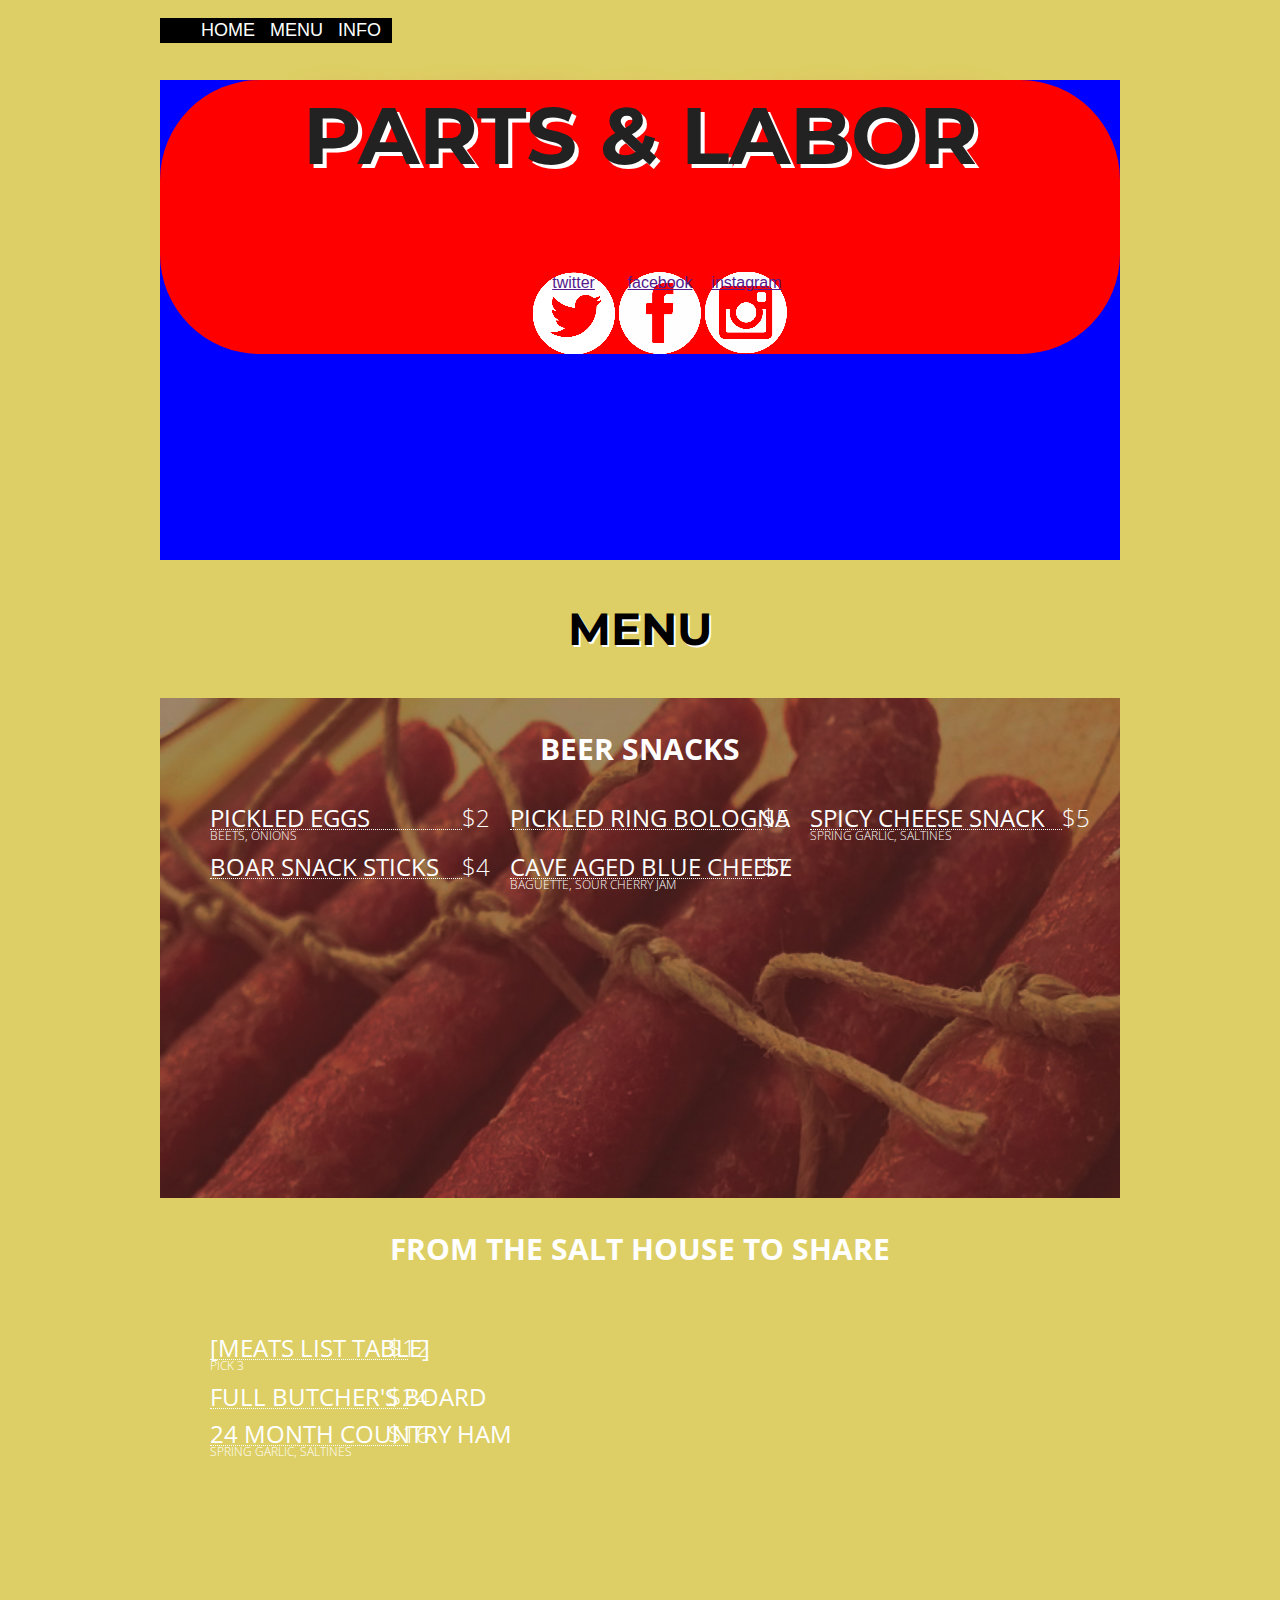
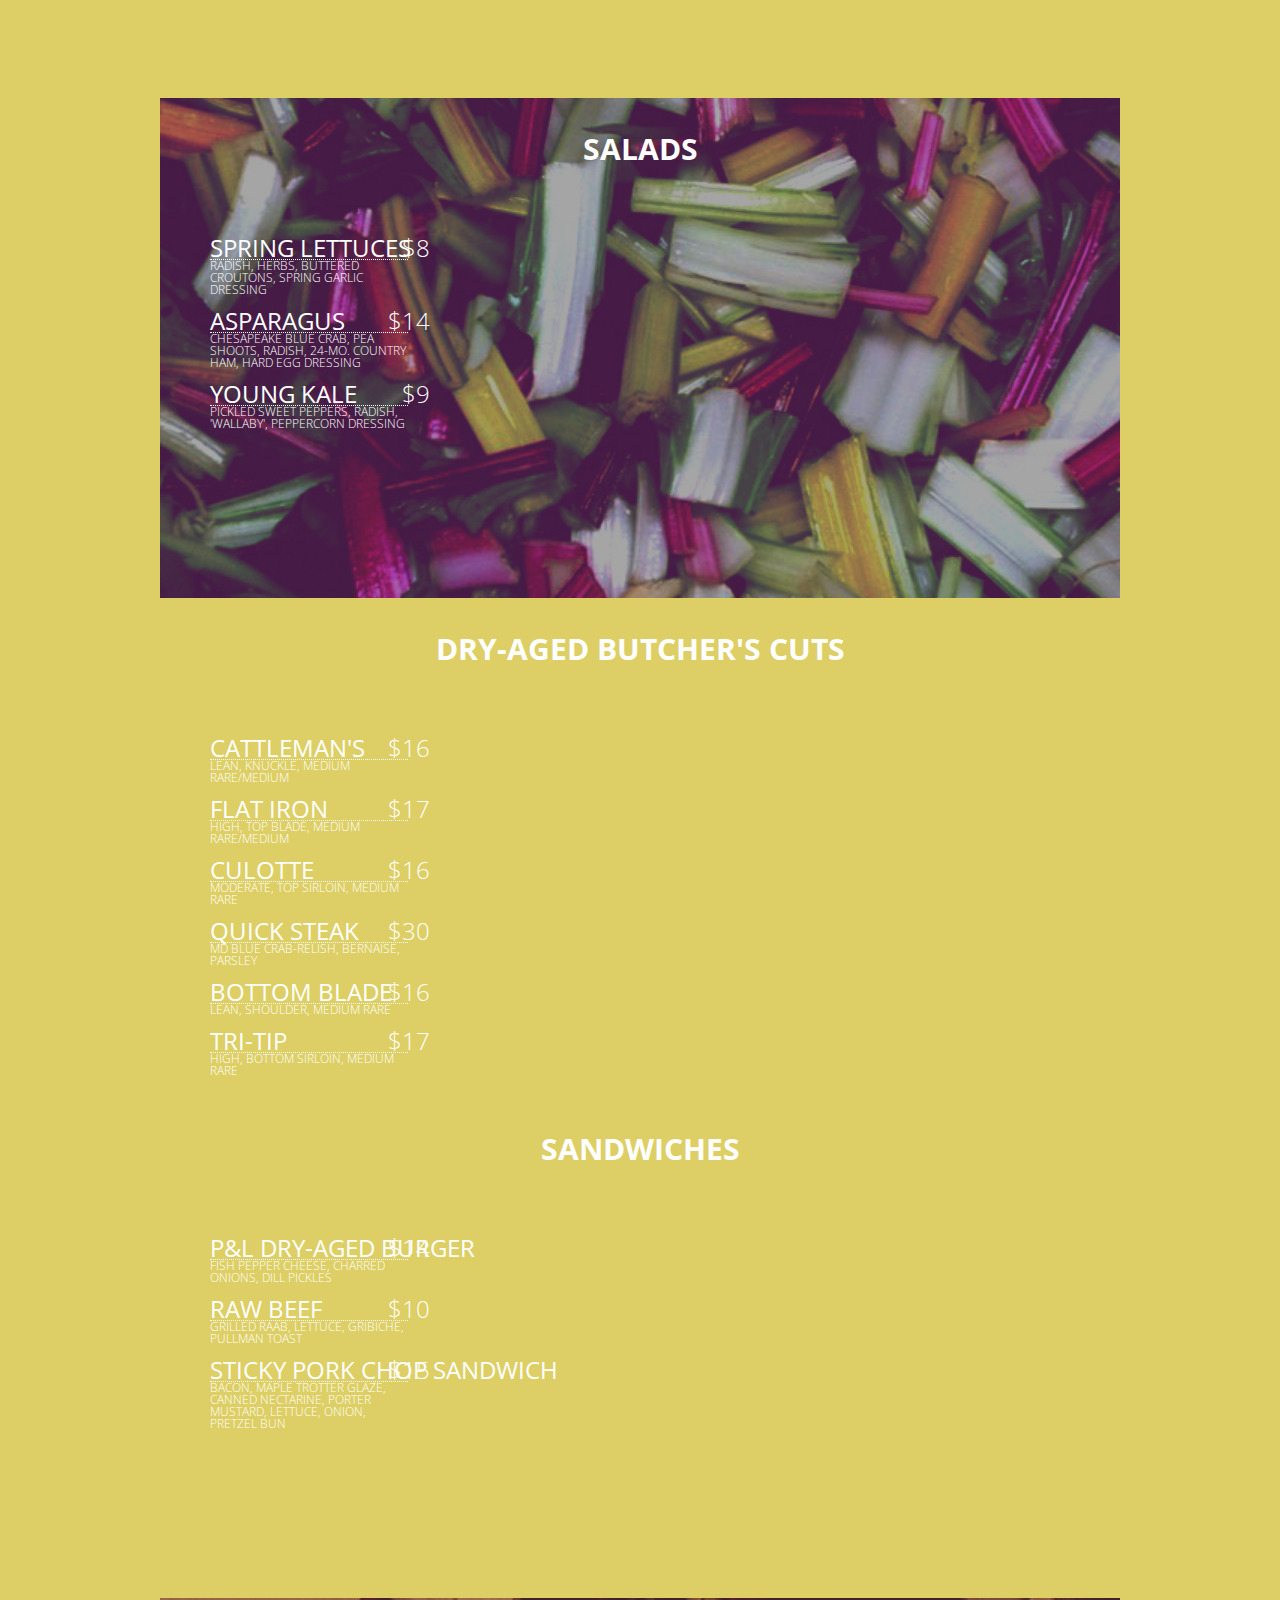
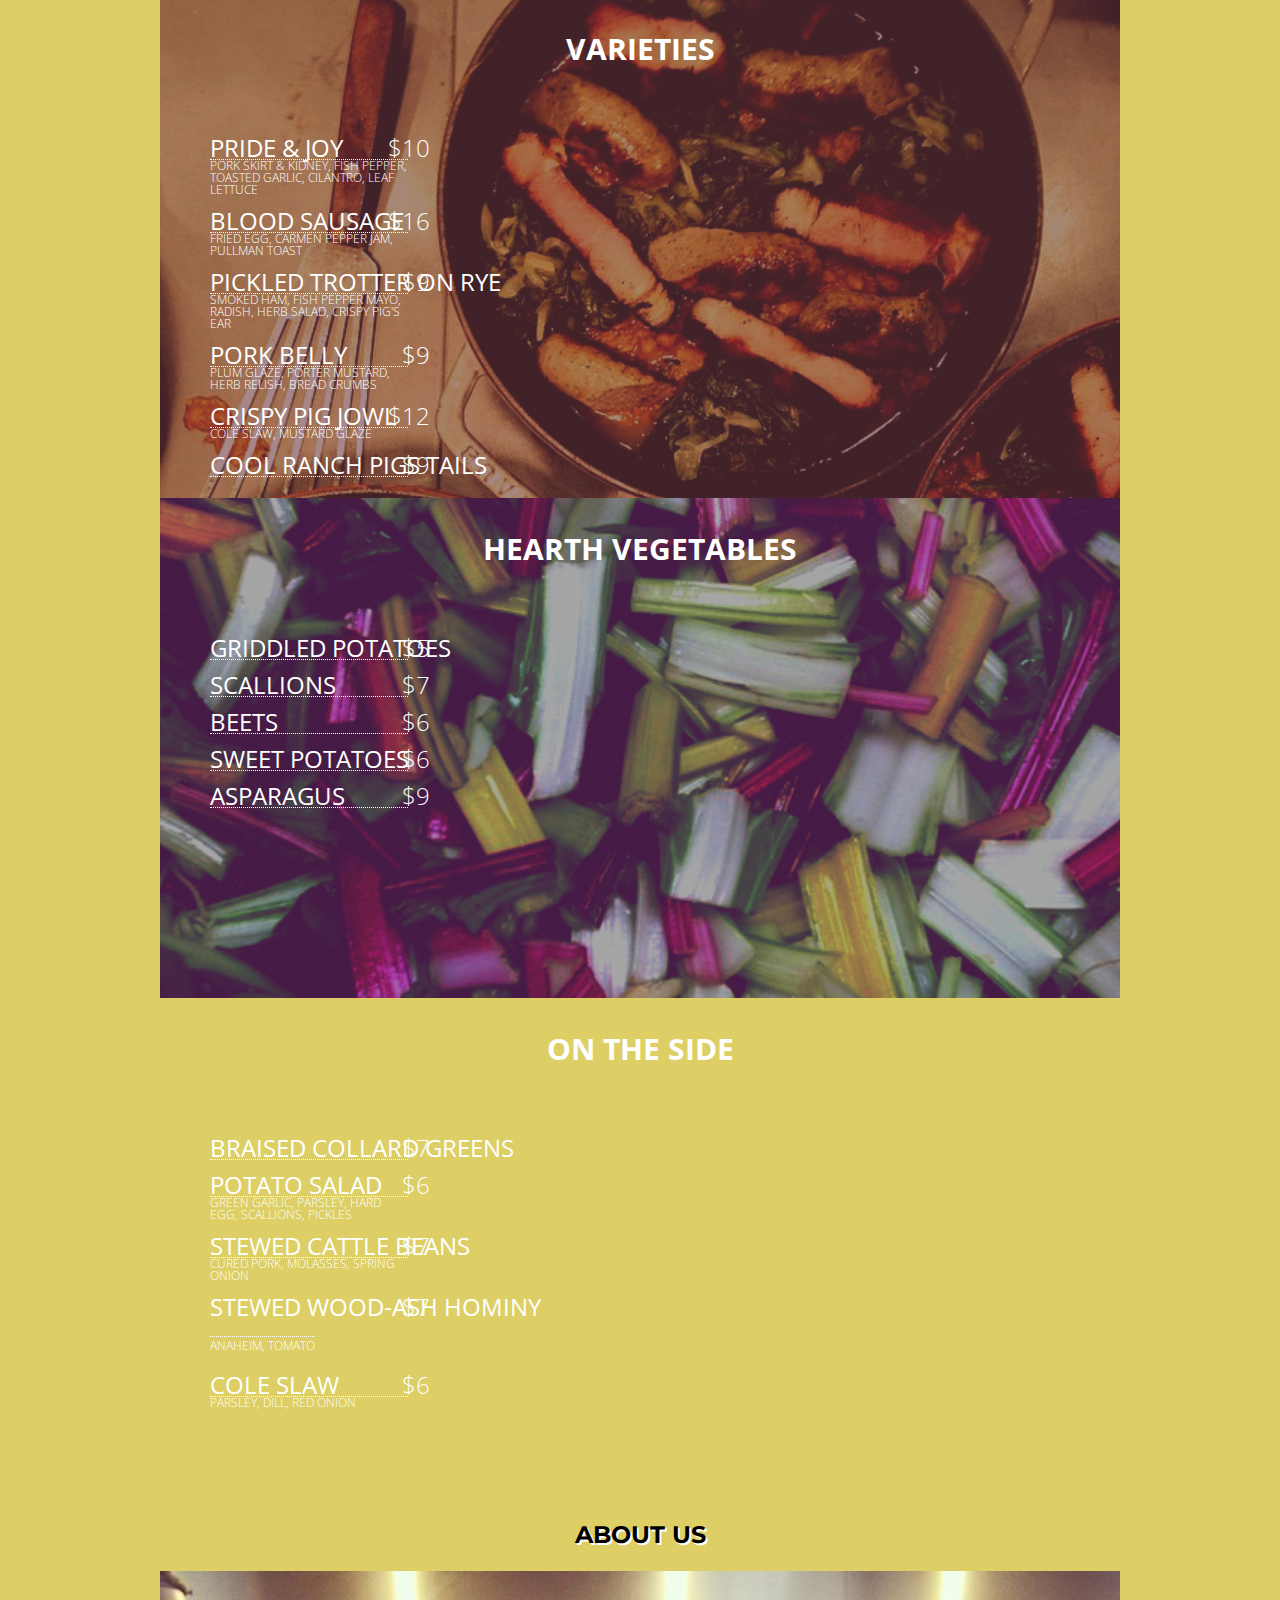
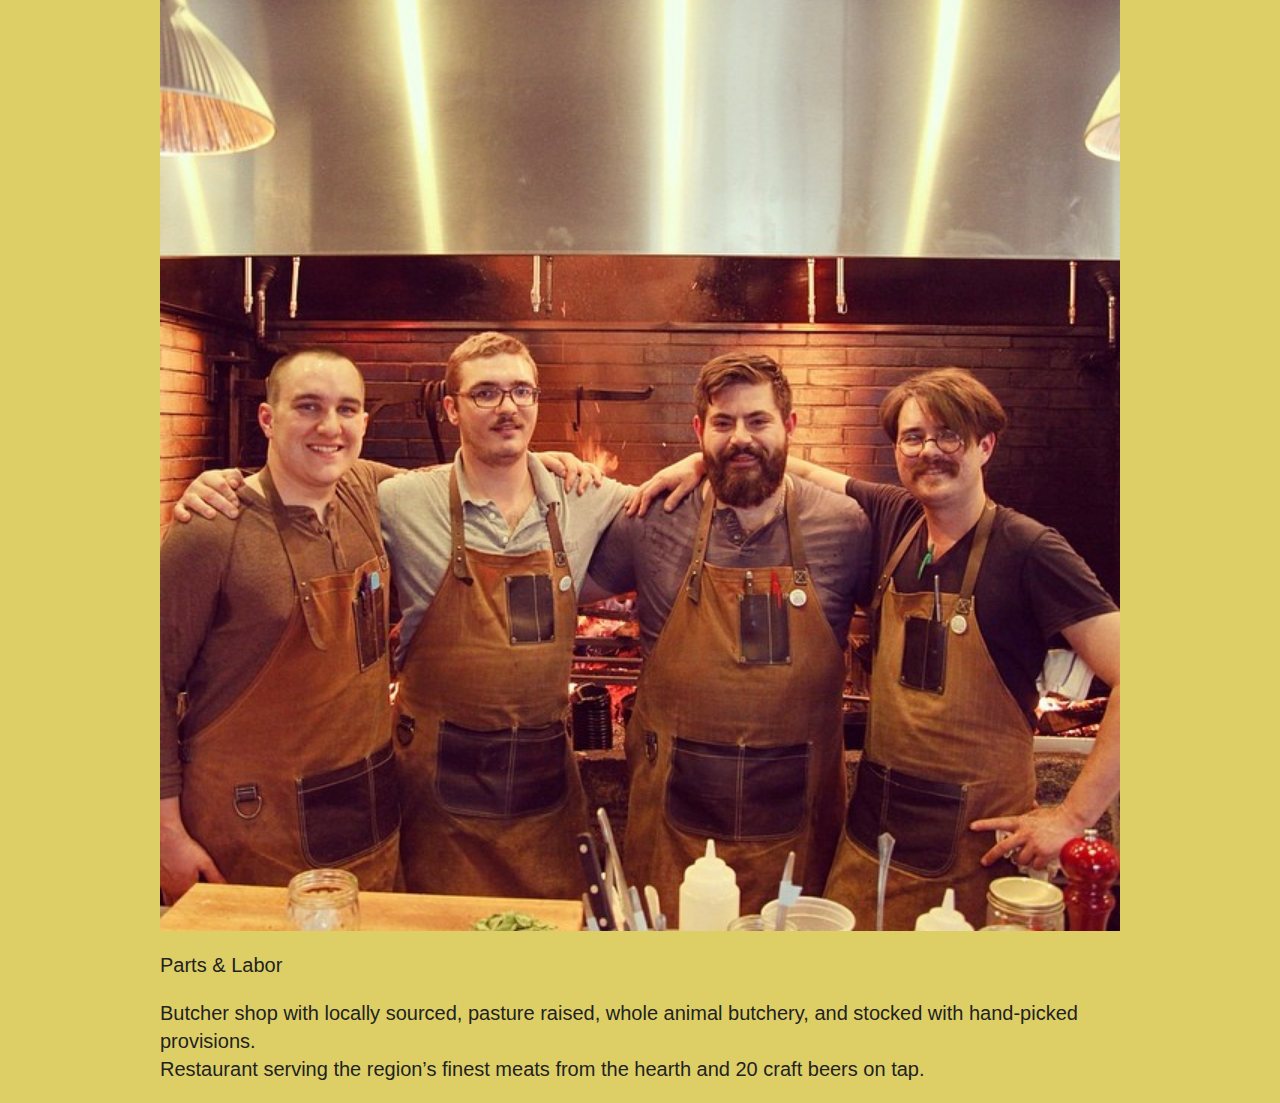
==== commit dda2f9dd: "weird h2 thing happening something in .menu not closed" ====
--- a/index.html
+++ b/index.html
@@ -22,6 +22,8 @@
         <link rel="stylesheet" href="css/skeleton.css">
         <link rel="stylesheet" href="css/main.css">
         <link rel="stylesheet" href="css/homepage.css">
+        <link href='http://fonts.googleapis.com/css?family=Montserrat:400,700' rel='stylesheet' type='text/css'>
+        <link href='http://fonts.googleapis.com/css?family=Open+Sans+Condensed:300,700' rel='stylesheet' type='text/css'>
         <script src="js/vendor/modernizr-2.6.2.min.js"></script>
     </head>
     <body>
@@ -31,55 +33,56 @@
 
         <!-- Add your site or application content here -->
         <div id="container" class="container">
-      	  <ul class="sectionlinks">
+      		<ul class="sectionlinks">
                     	<li>home</li>
                     	<li>menu</li>
 						<li>info</li>
-					</ul>
+			</ul>
        		<div class="fullscreen home">
+       			<div class="glow">
+        			<div class="title">
+	        			<p>PARTS & LABOR</p>
+					</div>
         		
                 	
                     <ul class="linksocial">
-                    	<li ><a class="twitter" href="">twitter</a></li>
-						<li ><a class="facebook" href="">facebook</a></li>
-                        <li ><a class="instagram" href="">instagram</a></li>
+                    	<li><a class="twitter" href="">twitter</a></li>
+						<li><a class="facebook" href="">facebook</a></li>
+                        <li><a class="instagram" href="">instagram</a></li>
                     </ul>
+				</div><!-- /.glow -->
                               
-            </div><!--/.first-->
+            </div><!--/.fullscreen home-->
             <div class="fullscreen menu">
-            menu begin
-            <div class="menu">
+                 <div class="menu menu-heading" id="menu">
 			        <h2>menu</h2>
-			        <nav class="menu-nav">
-				        <ul class="nav">
-				        	<li><a href="#apps">Appetizers</a></li>
-				        </ul>
-			        </nav>
-			        <div class="menu-section" id="appetizers">
+			        
+			        <div class="menu-section" id="beersnacks">
 			        	<h3 class="menu-heading">
 			        		BEER SNACKS
 			        	</h3>
 			        	<ul class="menu-list ">
-			        		<li class="menu-item columns four">
+			        		<li class="menu-item columns five">
 			        			<h4 class="dish-heading">Pickled Eggs</h4>
 			        			<p class="dish-desc">beets, onions</p>
 			        			<p class="dish-price">$2</p>
 			        		</li>
-			        		<li class="menu-item columns four">
+			        		<li class="menu-item columns five">
 			        			<h4 class="dish-heading">Pickled Ring Bologna</h4>
+			        			<p class="dish-desc"></p>
 			        			<p class="dish-price">$5</p>
 			        		</li>
-			        		<li class="menu-item columns four">
+			        		<li class="menu-item columns five">
 			        			<h4 class="dish-heading">Spicy Cheese Snack</h4>
 			        			<p class="dish-desc">spring garlic, saltines</p>
 			        			<p class="dish-price">$5</p>
 			        		</li>
-			        		<li class="menu-item">
+			        		<li class="menu-item columns five">
 			        			<h4 class="dish-heading">Boar Snack Sticks</h4>
-			        			<p class="dish-desc">lorem ip</p>
+			        			<p class="dish-desc"></p>
 			        			<p class="dish-price">$4</p>
 			        		</li>
-			        		<li class="menu-item">
+			        		<li class="menu-item columns five">
 			        			<h4 class="dish-heading">Cave Aged Blue Cheese</h4>
 			        			<p class="dish-desc">baguette, sour cherry jam</p>
 			        			<p class="dish-price">$7</p>
@@ -87,7 +90,7 @@
 			        		
 			        	</ul>
 			        </div> <!-- /.menu-section "beer snacks"-->
-			        <div class="menu-section" id="appetizers">
+			        <div class="menu-section" id="salthouse">
 			        	<h3 class="menu-heading">
 			        		FROM THE SALT HOUSE TO SHARE
 			        	</h3>
@@ -99,6 +102,7 @@
 			        		</li>
 			        		<li class="menu-item">
 			        			<h4 class="dish-heading">Full Butcher's Board</h4>
+			        			<p class="dish-desc"></p>
 			        			<p class="dish-price">$24</p>
 			        		</li>
 			        		<li class="menu-item">
@@ -107,7 +111,7 @@
 			        			<p class="dish-price">$16</p>
 			        		</li>			        	</ul>
 			        </div> <!-- /.menu-section "FROM THE SALT HOUSE TO SHARE"-->
-			         <div class="menu-section" id="SALADS‍">
+			         <div class="menu-section" id="salads">
 			        	<h3 class="menu-heading">
 			        		SALADS‍
 			        	</h3>
@@ -129,7 +133,7 @@
 			        		</li>			        		
 			        	</ul>
 			        </div> <!-- /.menu-section "salads"-->
-			        <div class="menu-section" id="DRY-AGED BUTCHER'S CUTS">
+			        <div class="menu-section" id="butcherscuts">
 			        	<h3 class="menu-heading">
 			        		DRY-AGED BUTCHER'S CUTS
 			        	</h3>
@@ -166,7 +170,7 @@
 			        		</li>	        		
 			        	</ul>
 			        </div> <!-- /.menu-section "butchers cuts"-->
-			              <div class="menu-section" id="sandwiches">
+			        <div class="menu-section" id="sandwiches">
 			        	<h3 class="menu-heading">
 			        		SANDWICHES
 			        	</h3>
@@ -190,7 +194,7 @@
 			        </div> <!-- /.menu-section "sandwiches"-->
 			        <div class="menu-section" id="varieties">
 			        	<h3 class="menu-heading">
-			        		VARETIES
+			        		VARIETIES
 			        	</h3>
 			        	<ul class="menu-list columns four">
 			        		<li class="menu-item">
@@ -220,11 +224,11 @@
 			        		</li>
 			        		<li class="menu-item">
 			        			<h4 class="dish-heading">Cool Ranch Pigs Tails</h4>
+			        			<p class="dish-desc"></p>
 			        			<p class="dish-price">$9</p>
 			        		</li>	        		
 			        	</ul>
-			        </div> <!-- /.menu-section "varieties"-->
-			           <div class="menu-section" id="sausages">
+			        	<br class="clear">
 			        	<h3 class="menu-heading">
 			        		SAUSAGES
 			        	</h3>
@@ -236,18 +240,23 @@
 			        		</li>
 			        		<li class="menu-item">
 			        			<h4 class="dish-heading">Wiesswurst</h4>
+			        			<p class="dish-desc"></p>
 			        			<p class="dish-price">$9</p>
 			        		</li>
 			        		<li class="menu-item">
 			        			<h4 class="dish-heading">Farmhouse</h4>
+			        			<p class="dish-desc"></p>
 			        			<p class="dish-price">$8</p>
 			        		</li>		
 			        		<li class="menu-item">
 			        			<h4 class="dish-heading">Maple Kielbasa</h4>
+			        			<p class="dish-desc"></p>
 			        			<p class="dish-price">$9</p>
 			        		</li>	        		
 			        	</ul>
-			        </div> <!-- /.menu-section "sausages"-->
+
+			        </div> <!-- /.menu-section "varieties"-->
+			           
 			        <div class="menu-section" id="hearth-vegetables">
 			        	<h3 class="menu-heading">
 			        		HEARTH VEGETABLES
@@ -255,22 +264,27 @@
 			        	<ul class="menu-list columns four">
 			        		<li class="menu-item">
 			        			<h4 class="dish-heading">Griddled Potatoes</h4>
+			        			<p class="dish-desc"></p>
 			        			<p class="dish-price">$5</p>
 			        		</li>
 			        		<li class="menu-item">
 			        			<h4 class="dish-heading">Scallions</h4>
+			        			<p class="dish-desc"></p>
 			        			<p class="dish-price">$7</p>
 			        		</li>
 			        		<li class="menu-item">
 			        			<h4 class="dish-heading">Beets</h4>
+			        			<p class="dish-desc"></p>
 			        			<p class="dish-price">$6</p>
 			        		</li>
 			        		<li class="menu-item">
 			        			<h4 class="dish-heading">Sweet Potatoes</h4>
+			        			<p class="dish-desc"></p>
 			        			<p class="dish-price">$6</p>
 			        		</li>
 			        		<li class="menu-item">
 			        			<h4 class="dish-heading">Asparagus</h4>
+			        			<p class="dish-desc"></p>
 			        			<p class="dish-price">$9</p>
 			        		</li>
 			        	</ul>
@@ -282,6 +296,7 @@
 			        	<ul class="menu-list columns four">
 			        		<li class="menu-item">
 			        			<h4 class="dish-heading">Braised Collard Greens</h4>
+			        			<p class="dish-desc"></p>
 			        			<p class="dish-price">$7</p>
 			        		</li>
 			        		<li class="menu-item">
@@ -291,7 +306,7 @@
 			        		</li>
 			        		<li class="menu-item">
 			        			<h4 class="dish-heading">Stewed Cattle Beans</h4>
-			        			<span class="dish-desc">Cured pork, molasses, spring onion</span>
+			        			<p class="dish-desc">Cured pork, molasses, spring onion</p>
 			        			<p class="dish-price">$7</p>
 			        		</li>	
 			        		<li class="menu-item">
@@ -307,16 +322,17 @@
 			        	</ul>
 			        </div> <!-- /.menu-section "on-the-side"-->
 				</div><!-- /.menu-->
-            </div><!--/.menu-->
-            <div class="fullscreen info">
-            <h2>about us</h2>
-            <img src="img/team.jpg">
-            <p>Parts & Labor</p>
-            <p>Butcher shop with locally sourced,
+            </div><!--/.fullscreen menu-->
+			<div class="fullscreen info">
+            	<h2 id="info">about us</h2>
+				<img src="img/team.jpg">
+				<p>Parts & Labor</p>
+				<p>Butcher shop with locally sourced,
 pasture raised, whole animal butchery, and stocked with hand-picked provisions.<br>
 Restaurant serving the region’s finest meats from the hearth and 20 craft beers on tap.</p>
             </div><!--/.info-->
         </div><!--/#.container-->
+
 
         <script src="//ajax.googleapis.com/ajax/libs/jquery/1.10.2/jquery.min.js"></script>
         <script>window.jQuery || document.write('<script src="js/vendor/jquery-1.10.2.min.js"><\/script>')</script>
--- a/css/homepage.css
+++ b/css/homepage.css
@@ -3,12 +3,17 @@
 img{
 	width:100%;
 }
+body{
+	background-color: #ddcf65;
+}
 
+/*
 div{
 	
 background: rgba(33, 63, 154, .5);
 	display:block;
 }
+*/
 	
 /*
 #container{
@@ -16,9 +21,66 @@
 	margin:auto;
 }
 */
+
+h2 {
+	font-size: 42px;
+	text-transform: uppercase;
+	width: auto;
+	text-align: center;
+	font-family: 'Montserrat', sans-serif;
+	font-weight: bold;
+	text-shadow: white 2px 2px 0;
+	color: #000;
+}
+
+.sectionlinks{
+	position:fixed;
+	top: 0;
+	width: 15%;
+	margin-left: 0 auto;
+	margin-right: 0 auto;
+	list-style: none;
+	color: white;
+	background: black;
+	z-index: 100;
+	text-transform: uppercase;
+	text-align: center;
+	font-size: 18px;
+}
+.sectionlinks li{
+	display: inline-block;
+	padding: 0;
+	margin-right: 10px;
+}
+.sectionlinks a{
+	display: block;
+}
+.home{
+	background-color: blue;
+}
+
+.glow {
+	background-color: red;
+	border-radius: 100px;
+	background-size:cover;
+	}
+
+.title{
+	display: block;
+	font-family: 'Montserrat', sans-serif;
+	font-size: 80px;
+	font-weight: 700;
+	text-shadow: white 4px 4px 0, red 7px 4px 40px ;
+	text-align: center;
+}
+.linksocial{
+	text-align: center;
+}
 .linksocial li {
 	list-style: none;
 	display: inline-block;
+	margin-left: auto;
+	margin-right: auto;
 }
 .linksocial a{
 	display: block;
@@ -36,25 +98,9 @@
 .instagram {
 	background-position-y: -144px;
 }
-.sectionlinks{
-	position:fixed;
-	top: 0;
-	margin: auto;
-	list-style: none;
-	color: white;
-	background: black;
-}
-.sectionlinks li{
-	display: inline-block;
-	padding: 0;
-	margin: 0;
-}
-.sectionlinks a{
-	display: block;
-}
+
 .fullscreen{
 	min-height: 480px;
-	background: yellow;
 }
 .header{
 	position: relative;
@@ -62,62 +108,80 @@
 	overflow: hidden; 
 	border-bottom: 1px solid white;
 }
+#menu{
+	top:0;
+}
+.menu{
+	font-family: 'Open Sans Condensed', sans-serif;
+	color: white;
+}
 .menu li{
 	list-style: none;
+	color: white;
 }
 .menu-section{
 	display: block;
-	border: 1px solid black;
+/* 	border: 1px solid black; */
 	/* width: 500px; */
 	height:500px;
 	overflow: auto;
+	background-size: cover; 
+}
+.menu-list columns{
+	margin-top: 0;
 }
 .menu-heading{
-	font-family: 'montserrat', sans-serif;
-	font-size: 36px;
+	font-size: 30px;
+	font-weight: bold;
 	text-transform: uppercase;
+	text-align: center;
 }
 .menu-item{
 	position: relative;
+	text-align: left;
 }
 .dish-heading {
+	white-space: nowrap;
 	margin: 0;
 	width: 90%;
-	font-family: 'montserrat', sans-serif;
 	font-size: 24px;
 	line-height: 36px;
+	font-weight: 400;
 	text-transform: uppercase;
 	text-decoration: none;
 }
 .dish-desc {
+	border-top: white 1px dotted;
 	position: relative;
 	margin: 0;
 	top: -7px;
 	width: 90%;
-	font-family: 'montserrat', sans-serif;
+	font-weight: 300;
 	font-size: 12px;
 	line-height: 12px;
 	text-transform: uppercase;
 }
 .dish-price{
 	position: absolute;
+	text-align: right;
 	margin: 0;
 	top: 0;
 	right: 0;
-	width: 10%;
 	font-size: 24px;
 	line-height: 36px;
+	font-weight: 300;
 }
-.header-bg{	
-	
-	height: 230px;
-	background:red url("../img/salad");
-	/*
--webkit-filter: blur(5px);
-	-moz-filter: blur(5px);
-  	-o-filter: blur(5px);
-  	-ms-filter: blur(5px);
-  	filter: blur(5px);
+#beersnacks {
+	background-image: url('../img/snacks.jpg');
 }
-*/
-	+
+ #salads, #hearth-vegetables {
+	background-image: url('../img/salad.jpg');
+}
+
+#sausages, #varieties {
+	background-image: url('../img/sausage.jpg');
+}
+.info p {
+	font-size: 20px;
+}	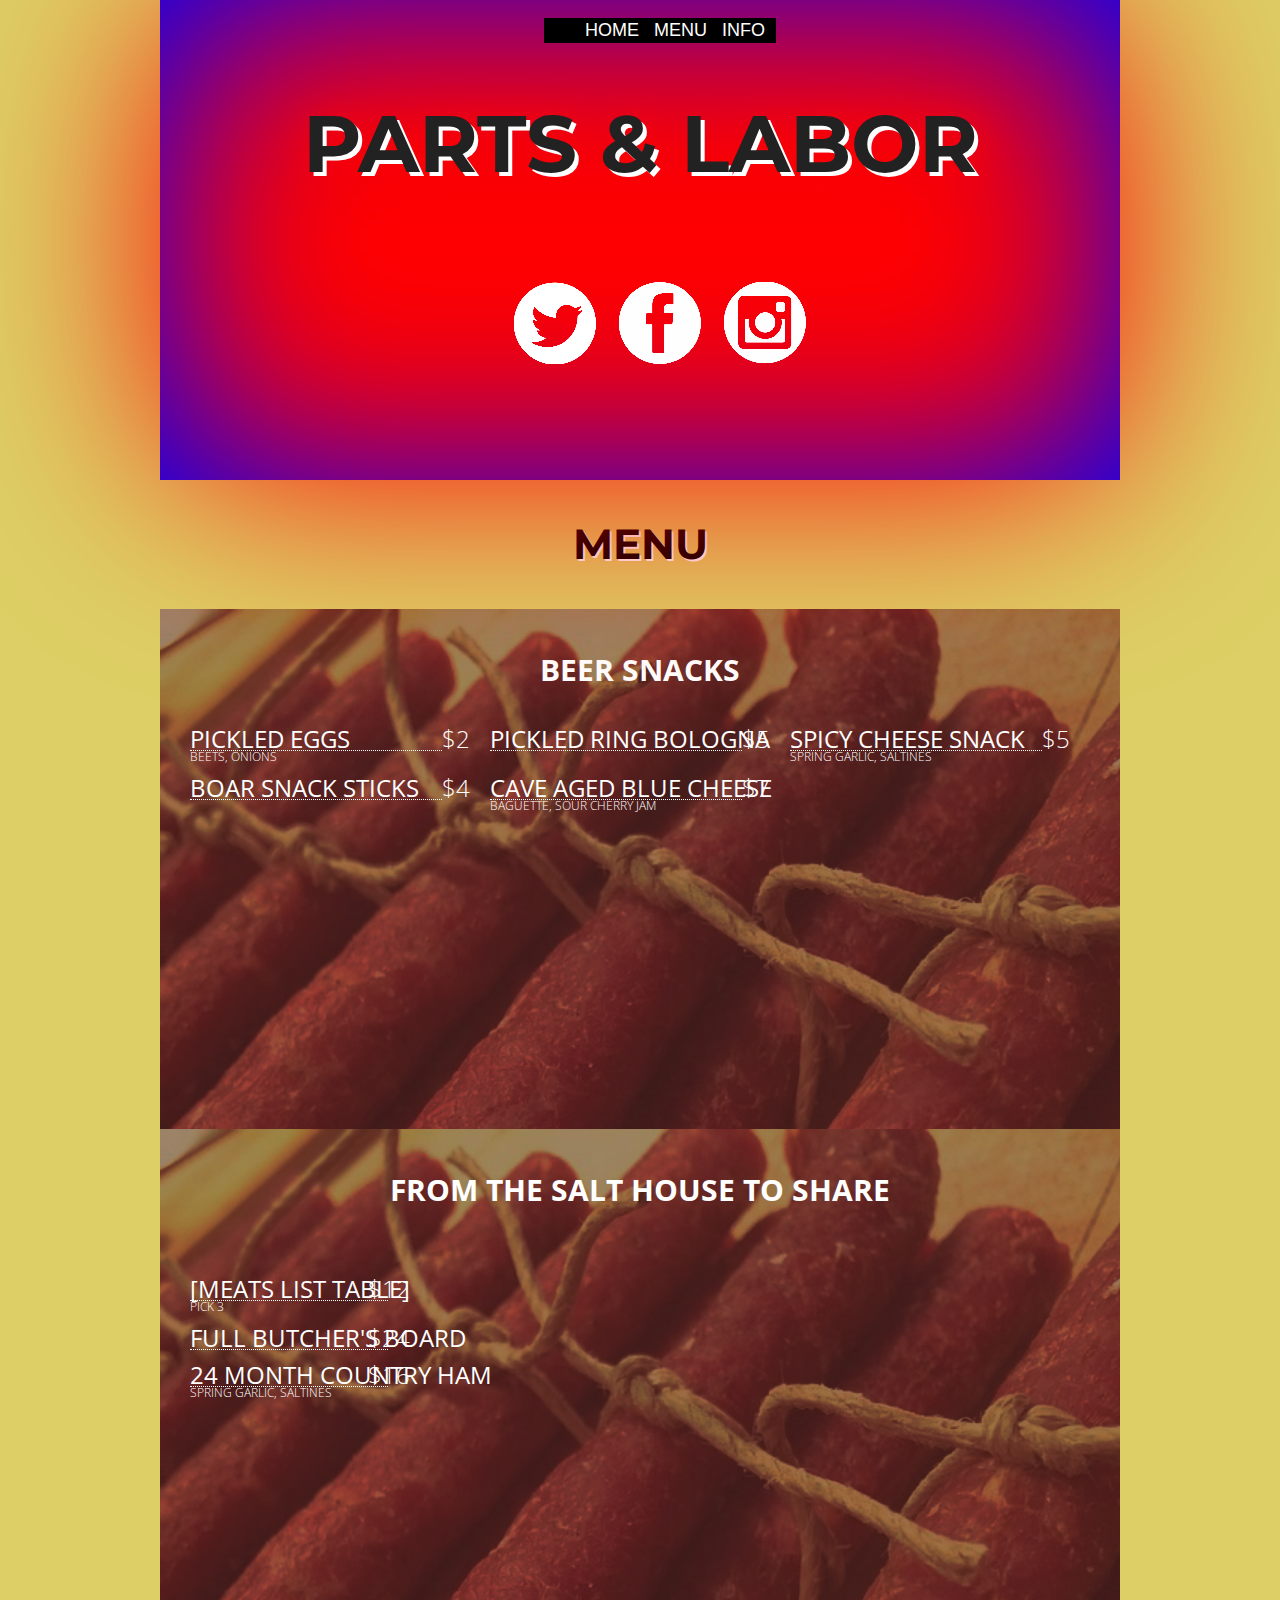
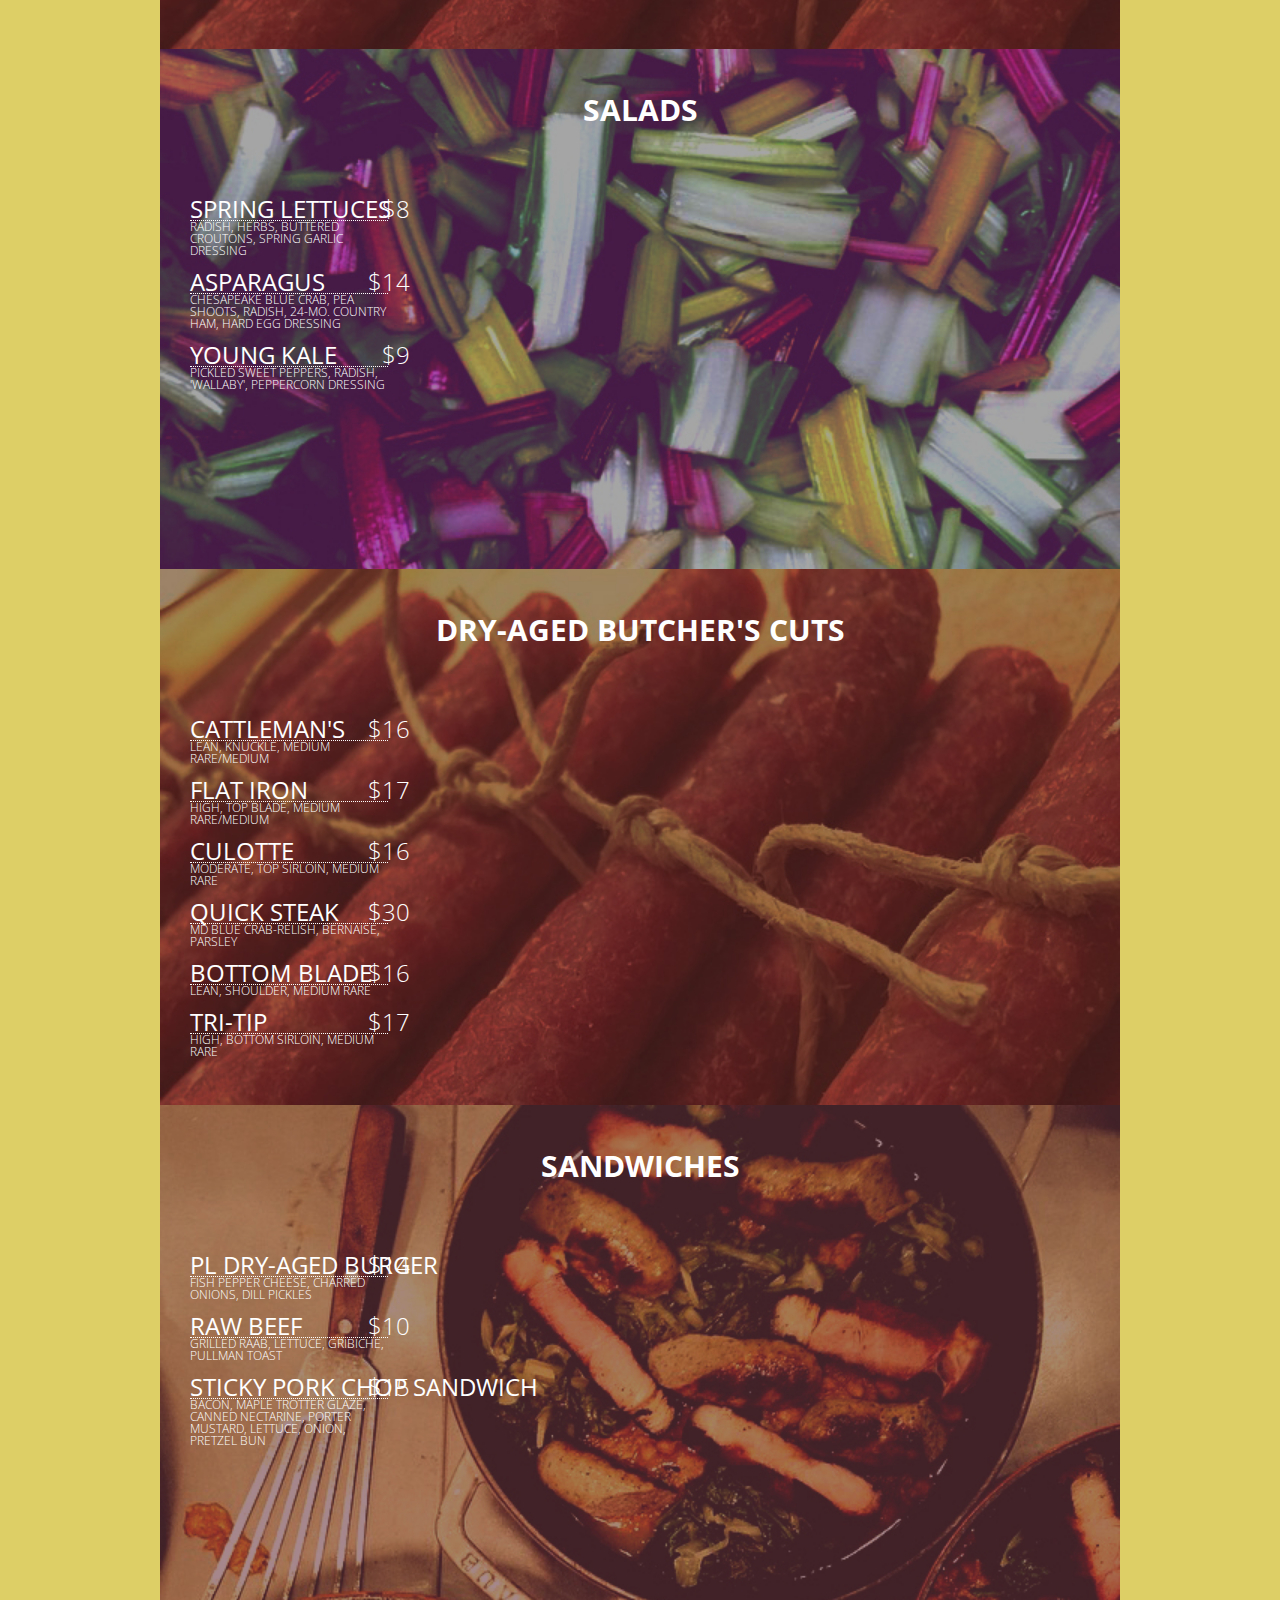
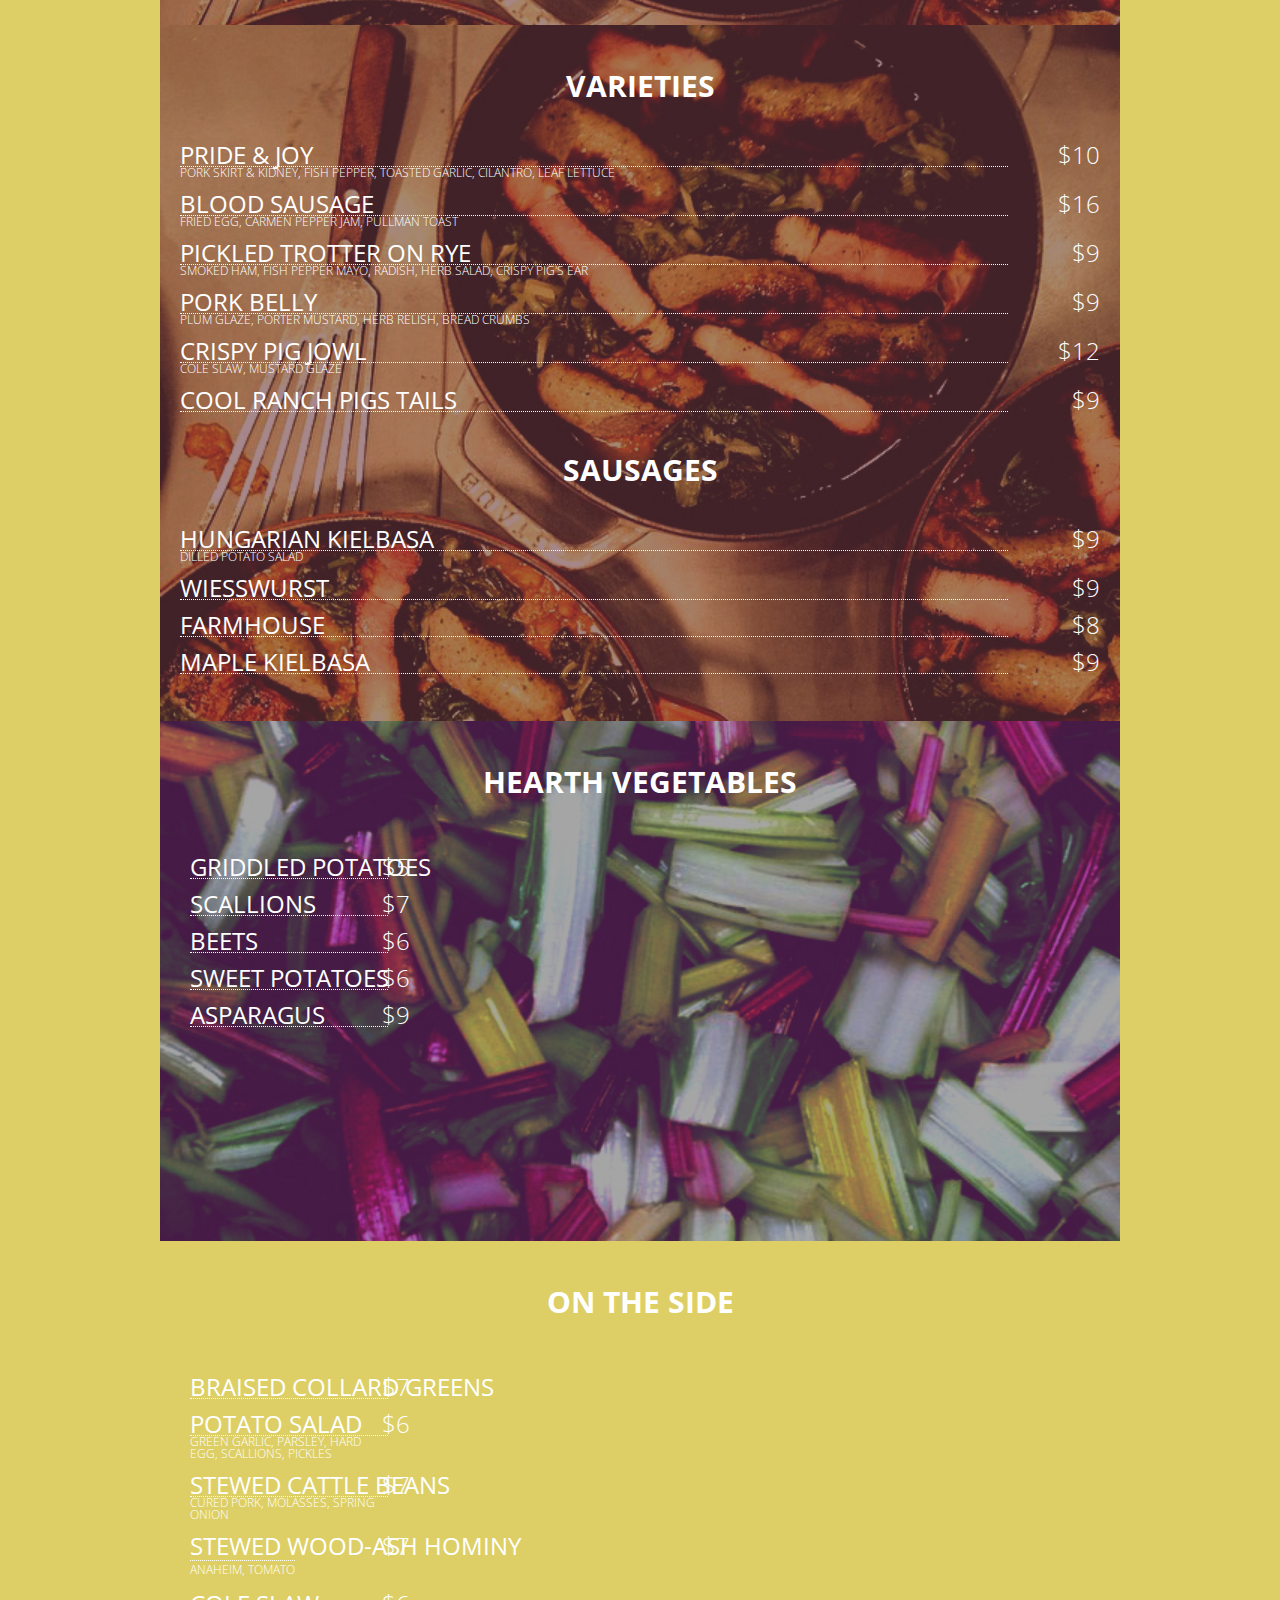
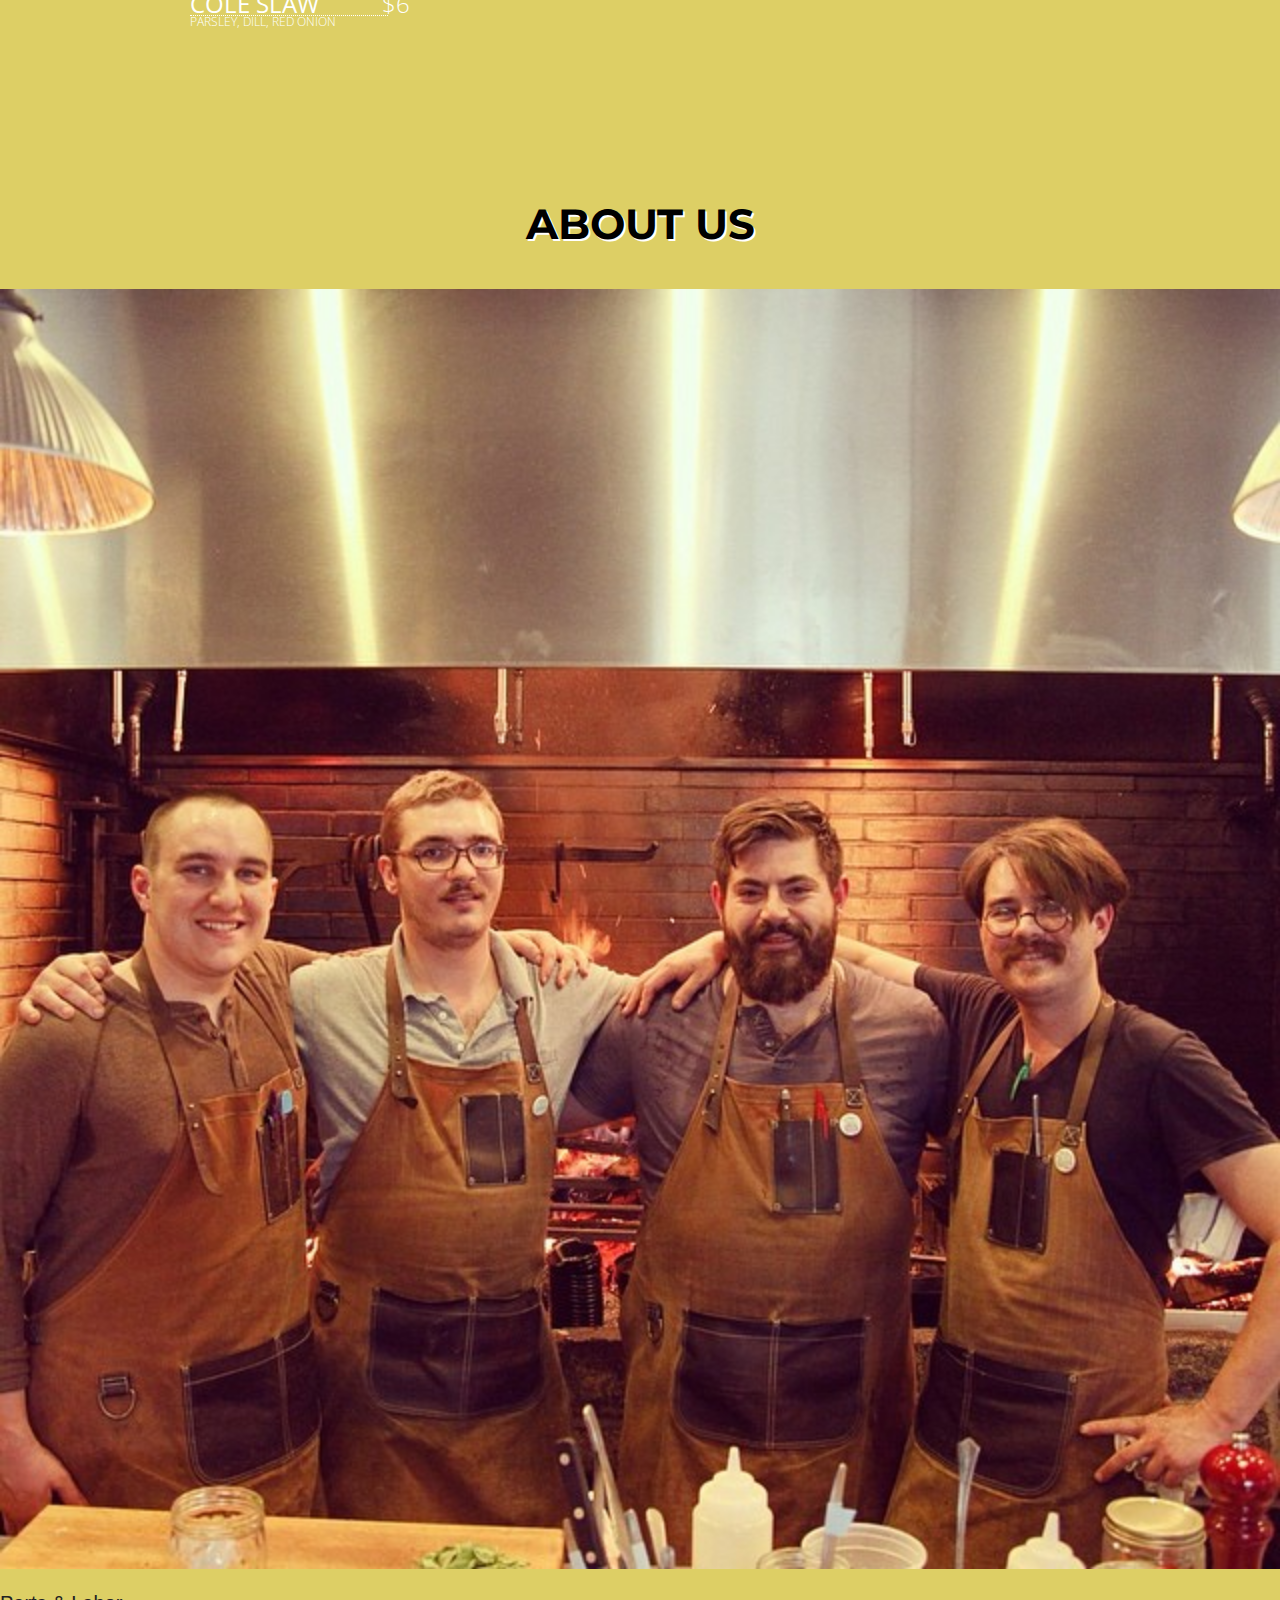
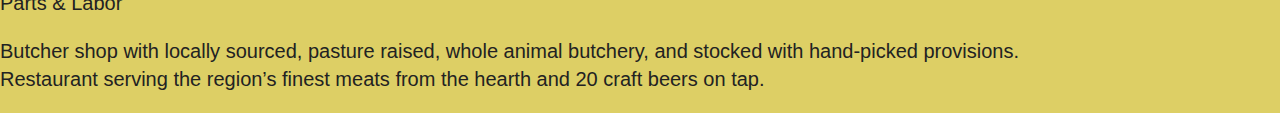
==== commit 38ce191b: "fixes" ====
--- a/index.html
+++ b/index.html
@@ -39,19 +39,18 @@
 						<li>info</li>
 			</ul>
        		<div class="fullscreen home">
-       			<div class="glow">
-        			<div class="title">
+       		<div class="glow">
+        	</div><!-- /.glow -->
+       		<div class="title">
 	        			<p>PARTS & LABOR</p>
+	        			<ul class="linksocial">
+                    	<li><a class="twitter" href=""></a></li>
+						<li><a class="facebook" href=""></a></li>
+                        <li><a class="instagram" href=""></a></li>
+                    </ul>
+
 					</div>
-        		
-                	
-                    <ul class="linksocial">
-                    	<li><a class="twitter" href="">twitter</a></li>
-						<li><a class="facebook" href="">facebook</a></li>
-                        <li><a class="instagram" href="">instagram</a></li>
-                    </ul>
-				</div><!-- /.glow -->
-                              
+        		                              
             </div><!--/.fullscreen home-->
             <div class="fullscreen menu">
                  <div class="menu menu-heading" id="menu">
@@ -176,7 +175,7 @@
 			        	</h3>
 			        	<ul class="menu-list columns four">
 			        		<li class="menu-item">
-			        			<h4 class="dish-heading">P&L Dry-Aged Burger</h4>
+			        			<h4 class="dish-heading">PL Dry-Aged Burger</h4>
 			        			<p class="dish-desc">fish pepper cheese, charred onions, dill pickles</p>
 			        			<p class="dish-price">$14</p>
 			        		</li>
@@ -196,7 +195,7 @@
 			        	<h3 class="menu-heading">
 			        		VARIETIES
 			        	</h3>
-			        	<ul class="menu-list columns four">
+			        	<ul class="menu-list colums four">
 			        		<li class="menu-item">
 			        			<h4 class="dish-heading">Pride & Joy</h4>
 			        			<p class="dish-desc">pork skirt & kidney, fish pepper, toasted garlic, cilantro, leaf lettuce</p>
@@ -228,11 +227,10 @@
 			        			<p class="dish-price">$9</p>
 			        		</li>	        		
 			        	</ul>
-			        	<br class="clear">
 			        	<h3 class="menu-heading">
 			        		SAUSAGES
 			        	</h3>
-			        	<ul class="menu-list columns four">
+			        	<ul class="menu-list ">
 			        		<li class="menu-item">
 			        			<h4 class="dish-heading">Hungarian Kielbasa</h4>
 			        			<p class="dish-desc">Dilled potato‍ salad</p>
@@ -254,6 +252,7 @@
 			        			<p class="dish-price">$9</p>
 			        		</li>	        		
 			        	</ul>
+			        	</div>
 
 			        </div> <!-- /.menu-section "varieties"-->
 			           
@@ -349,4 +348,4 @@
             ga('create','UA-XXXXX-X');ga('send','pageview');
         </script>
     </body>
-</html><link rel="stylesheet" href="css/normalize.css">
+</html>
--- a/css/homepage.css
+++ b/css/homepage.css
@@ -1,5 +1,7 @@
 @charset "utf-8";
 /* CSS Document */
+
+
 img{
 	width:100%;
 }
@@ -23,7 +25,7 @@
 */
 
 h2 {
-	font-size: 42px;
+	font-size: 42px !important;
 	text-transform: uppercase;
 	width: auto;
 	text-align: center;
@@ -36,9 +38,9 @@
 .sectionlinks{
 	position:fixed;
 	top: 0;
+	left: 50%;
 	width: 15%;
-	margin-left: 0 auto;
-	margin-right: 0 auto;
+	margin-left: -7.5% ;
 	list-style: none;
 	color: white;
 	background: black;
@@ -56,22 +58,36 @@
 	display: block;
 }
 .home{
+	position: relative;
 	background-color: blue;
+	
 }
 
 .glow {
+	position: absolute;
+	top:0;
+	left: 0;
+	height: 100%;
+	width: 100%;
 	background-color: red;
 	border-radius: 100px;
 	background-size:cover;
+	-webkit-filter: blur(100px);
 	}
 
 .title{
+	top: 50%;
+	left:0;
+	width:100%;
+	position: absolute;
 	display: block;
 	font-family: 'Montserrat', sans-serif;
 	font-size: 80px;
 	font-weight: 700;
 	text-shadow: white 4px 4px 0, red 7px 4px 40px ;
-	text-align: center;
+	-webkit-transform: translateY(-50%);
+	text-align: center;
+	z-index: 100;
 }
 .linksocial{
 	text-align: center;
@@ -123,10 +139,16 @@
 	display: block;
 /* 	border: 1px solid black; */
 	/* width: 500px; */
-	height:500px;
+	min-height:500px;
 	overflow: auto;
 	background-size: cover; 
-}
+	padding: 10px 20px;
+}
+
+.menu-list {
+	padding-left: 0;
+}
+
 .menu-list columns{
 	margin-top: 0;
 }
@@ -140,6 +162,13 @@
 	position: relative;
 	text-align: left;
 }
+
+@media screen and (max-width: 767px) {
+	.menu-list {
+		width: 100% !important;
+	}
+}
+
 .dish-heading {
 	white-space: nowrap;
 	margin: 0;
@@ -171,7 +200,7 @@
 	line-height: 36px;
 	font-weight: 300;
 }
-#beersnacks {
+#beersnacks, #salthouse, #butcherscuts {
 	background-image: url('../img/snacks.jpg');
 }
 
@@ -179,7 +208,7 @@
 	background-image: url('../img/salad.jpg');
 }
 
-#sausages, #varieties {
+#sausages, #varieties, #sandwiches {
 	background-image: url('../img/sausage.jpg');
 }
 .info p {
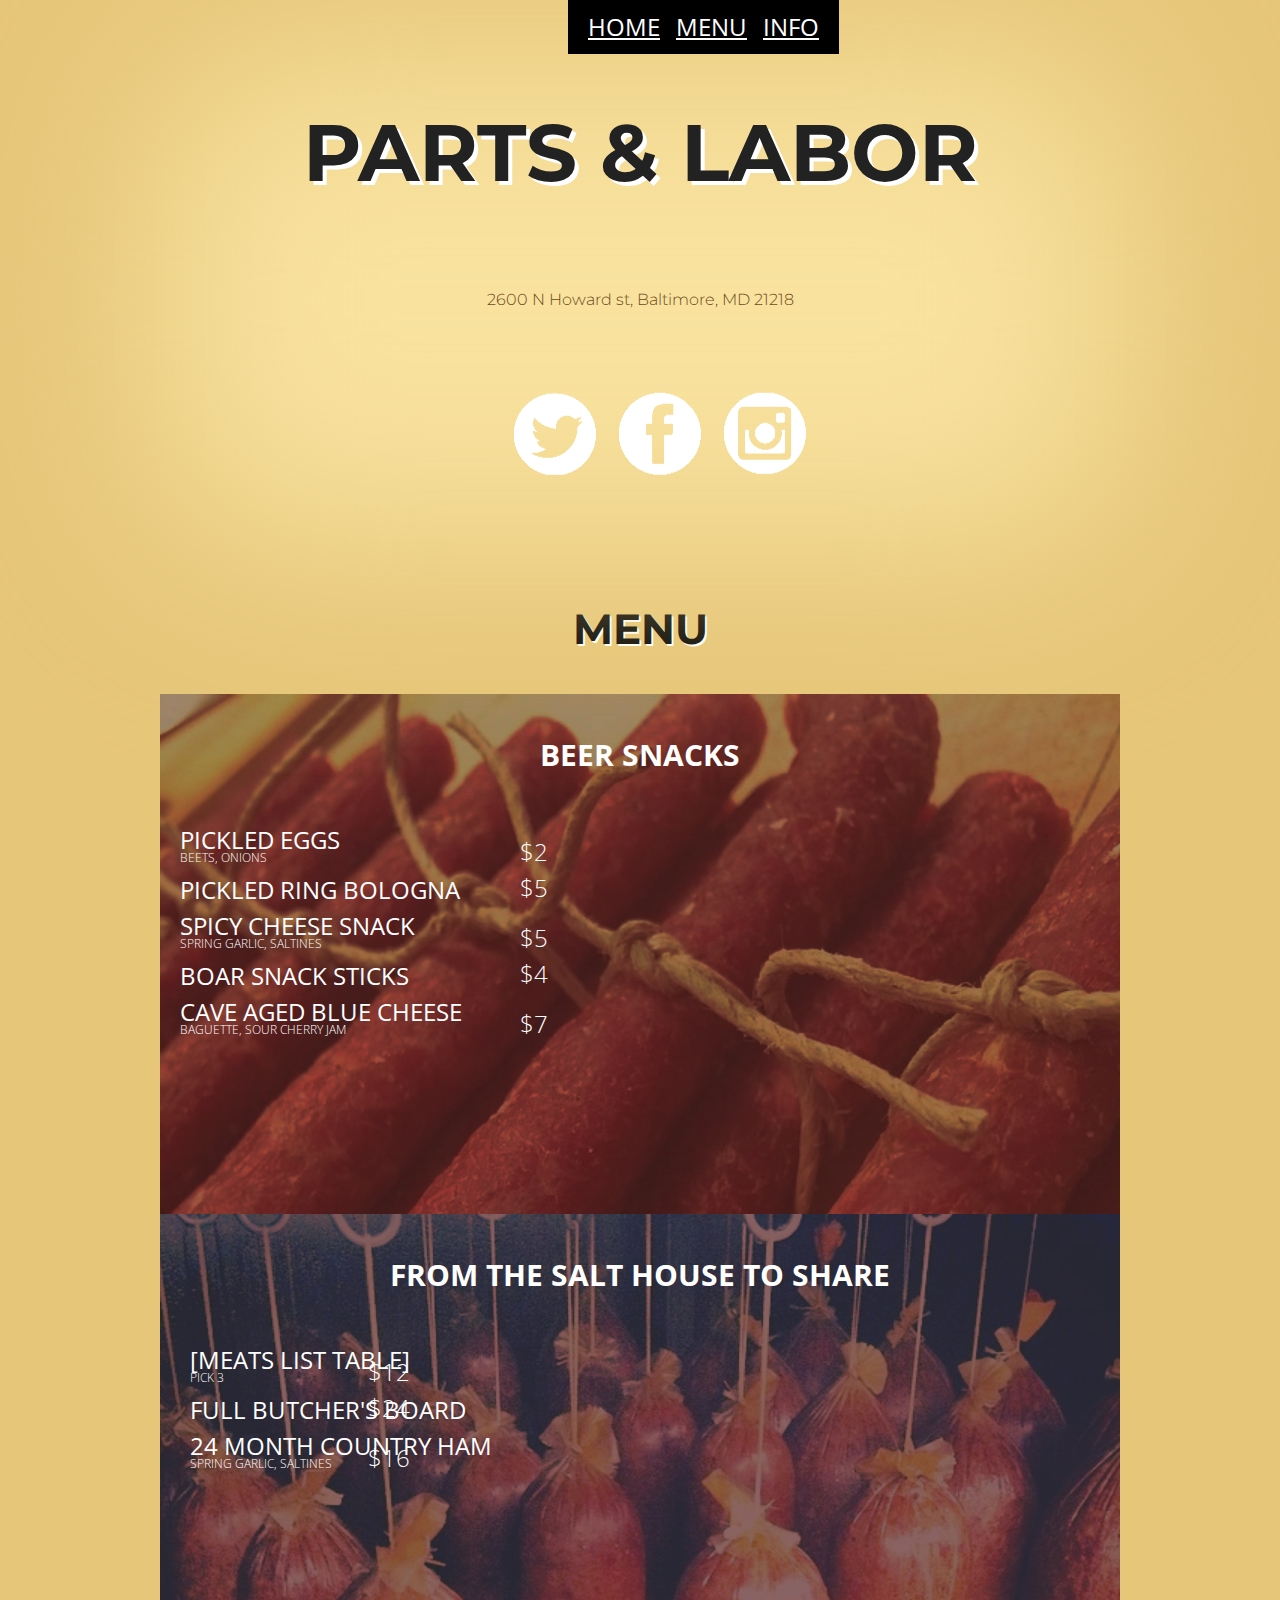
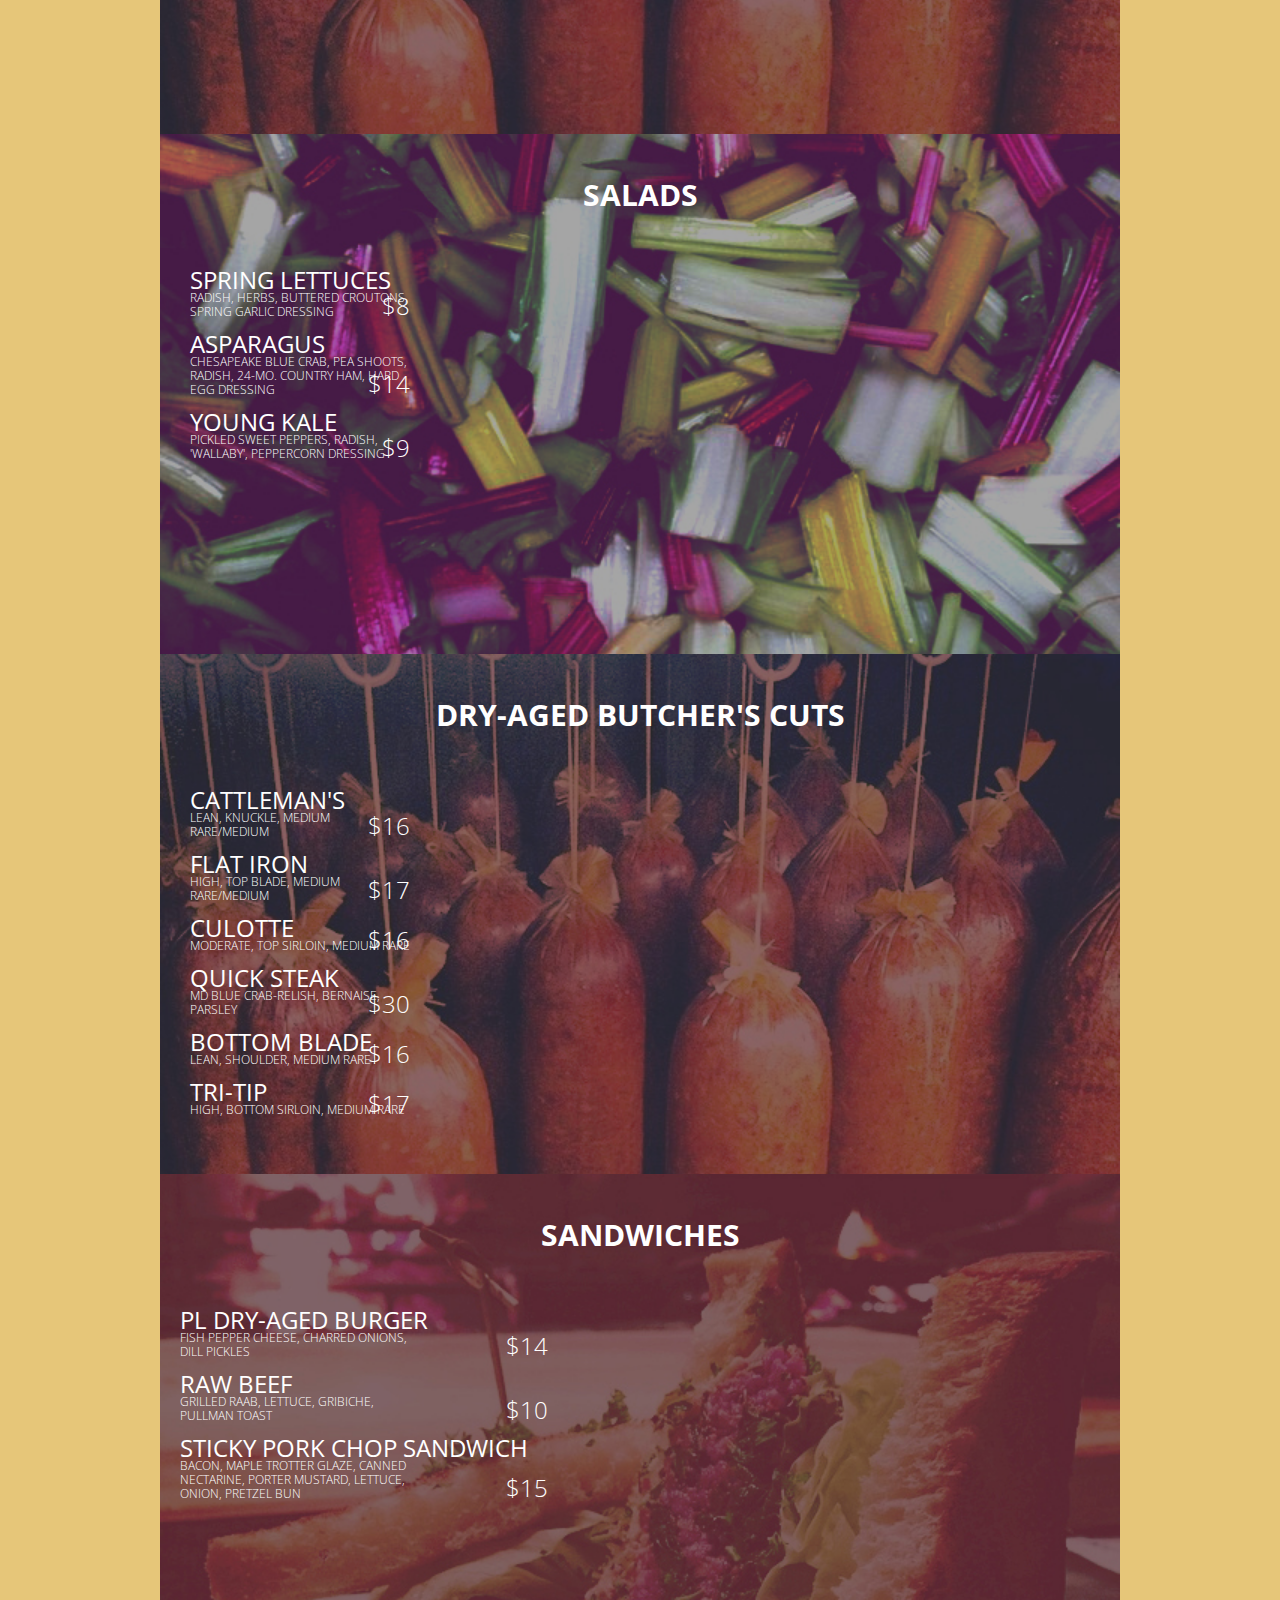
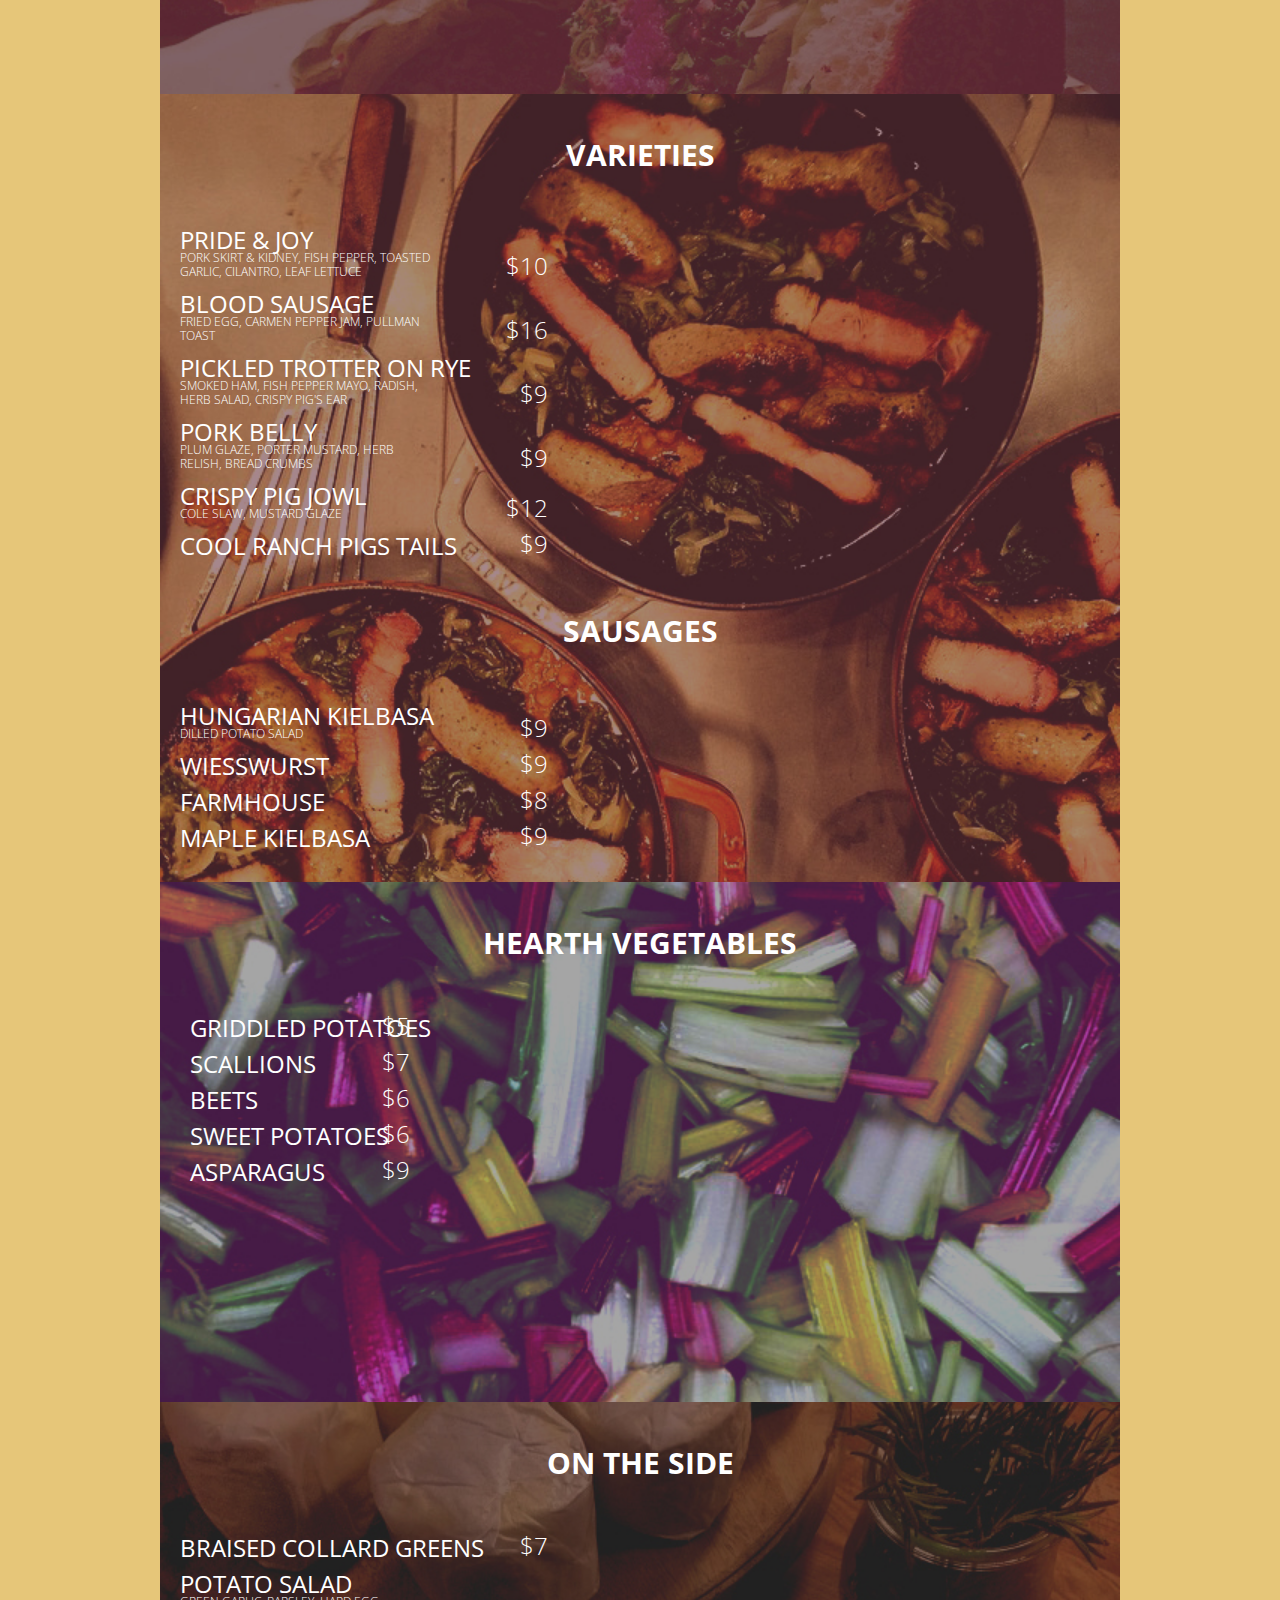
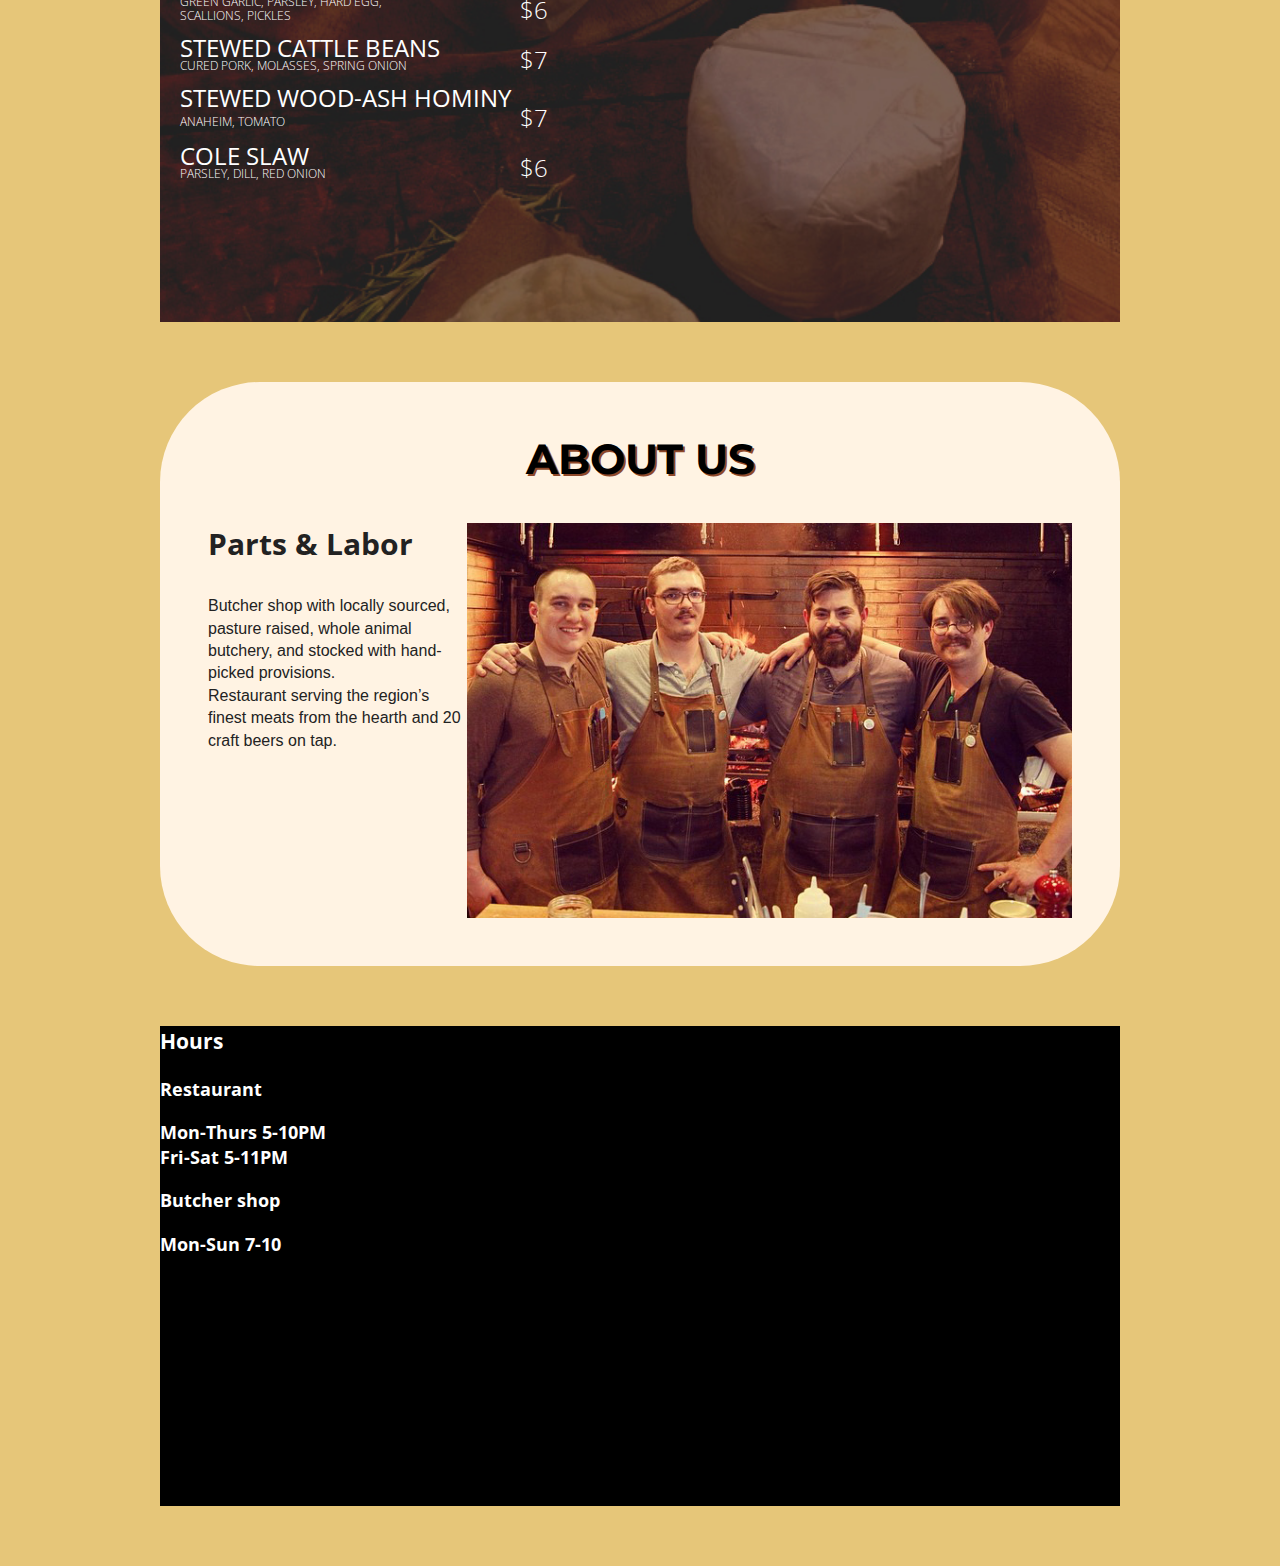
==== commit 4cd63ac3: "nearly there" ====
--- a/index.html
+++ b/index.html
@@ -32,68 +32,59 @@
         <![endif]-->
 
         <!-- Add your site or application content here -->
-        <div id="container" class="container">
-      		<ul class="sectionlinks">
-                    	<li>home</li>
-                    	<li>menu</li>
-						<li>info</li>
-			</ul>
-       		<div class="fullscreen home">
-       		<div class="glow">
-        	</div><!-- /.glow -->
-       		<div class="title">
-	        			<p>PARTS & LABOR</p>
-	        			<ul class="linksocial">
-                    	<li><a class="twitter" href=""></a></li>
-						<li><a class="facebook" href=""></a></li>
-                        <li><a class="instagram" href=""></a></li>
-                    </ul>
-
-					</div>
-        		                              
-            </div><!--/.fullscreen home-->
-            <div class="fullscreen menu">
-                 <div class="menu menu-heading" id="menu">
-			        <h2>menu</h2>
-			        
-			        <div class="menu-section" id="beersnacks">
-			        	<h3 class="menu-heading">
-			        		BEER SNACKS
-			        	</h3>
-			        	<ul class="menu-list ">
-			        		<li class="menu-item columns five">
-			        			<h4 class="dish-heading">Pickled Eggs</h4>
-			        			<p class="dish-desc">beets, onions</p>
-			        			<p class="dish-price">$2</p>
-			        		</li>
-			        		<li class="menu-item columns five">
-			        			<h4 class="dish-heading">Pickled Ring Bologna</h4>
-			        			<p class="dish-desc"></p>
-			        			<p class="dish-price">$5</p>
-			        		</li>
-			        		<li class="menu-item columns five">
-			        			<h4 class="dish-heading">Spicy Cheese Snack</h4>
-			        			<p class="dish-desc">spring garlic, saltines</p>
-			        			<p class="dish-price">$5</p>
-			        		</li>
-			        		<li class="menu-item columns five">
-			        			<h4 class="dish-heading">Boar Snack Sticks</h4>
-			        			<p class="dish-desc"></p>
-			        			<p class="dish-price">$4</p>
-			        		</li>
-			        		<li class="menu-item columns five">
-			        			<h4 class="dish-heading">Cave Aged Blue Cheese</h4>
-			        			<p class="dish-desc">baguette, sour cherry jam</p>
-			        			<p class="dish-price">$7</p>
-			        		</li>
-			        		
-			        	</ul>
-			        </div> <!-- /.menu-section "beer snacks"-->
-			        <div class="menu-section" id="salthouse">
-			        	<h3 class="menu-heading">
-			        		FROM THE SALT HOUSE TO SHARE
-			        	</h3>
-			        	<ul class="menu-list columns four">
+<div id="container" class="container">
+	<ul class="sectionlinks">
+       <li><a href="#home">home</a></li>
+       <li><a href="#menu">menu</a></li>
+       <li><a href="#info">info</a></li>
+	</ul>
+       	<div class="fullscreen home" id="home">
+	   		<div class="glow"></div><!-- /.glow -->
+	       	<div class="title">
+		        	<p>PARTS & LABOR</p>
+		        	<p class="subheader">2600 N Howard st, Baltimore, MD 21218</p>
+		        	<ul class="linksocial">
+		                <li><a class="twitter" href="https://twitter.com/partslabor"></a></li>
+						<li><a class="facebook" href="https://www.facebook.com/pages/Parts-Labor/669500293094417"></a></li>
+		                <li><a class="instagram" href="http://instagram.com/partslabor"></a></li>
+					</ul>
+			</div>       		                              
+        </div><!--/.fullscreen home-->
+        <div class="fullscreen menu" id="menu">
+		   <h2>menu</h2>
+		      <div class="menu-section" id="beersnacks">
+		        	<h3 class="menu-heading">BEER SNACKS</h3>
+			        <ul class="menu-list ">
+			        	<li class="menu-item">
+			        		<h4 class="dish-heading">Pickled Eggs</h4>
+			        		<p class="dish-desc">beets, onions</p>
+			        		<p class="dish-price">$2</p>
+			        	</li>
+			        	<li class="menu-item">
+			        		<h4 class="dish-heading">Pickled Ring Bologna</h4>
+			        		<p class="dish-desc"></p>
+			        		<p class="dish-price">$5</p>
+			        	</li>
+			        	<li class="menu-item">
+			        		<h4 class="dish-heading">Spicy Cheese Snack</h4>
+			        		<p class="dish-desc">spring garlic, saltines</p>
+			        		<p class="dish-price">$5</p>
+			        	</li>
+			        	<li class="menu-item">
+			        		<h4 class="dish-heading">Boar Snack Sticks</h4>
+			        		<p class="dish-desc"></p>
+			        		<p class="dish-price">$4</p>
+			        	</li>
+			        	<li class="menu-item">
+			        		<h4 class="dish-heading">Cave Aged Blue Cheese</h4>
+			        		<p class="dish-desc">baguette, sour cherry jam</p>
+			        		<p class="dish-price">$7</p>
+			        	</li>
+			        </ul>
+				</div> <!-- /.menu-section "beer snacks"-->
+				<div class="menu-section" id="salthouse">
+					<h3 class="menu-heading">FROM THE SALT HOUSE TO SHARE</h3>
+			        <ul class="menu-list columns four">
 			        		<li class="menu-item">
 			        			<h4 class="dish-heading">[meats list table]</h4>
 			        			<p class="dish-desc">Pick 3</p>
@@ -108,34 +99,31 @@
 			        			<h4 class="dish-heading">24 Month Country Ham</h4>
 			        			<p class="dish-desc">spring garlic, saltines</p>
 			        			<p class="dish-price">$16</p>
-			        		</li>			        	</ul>
-			        </div> <!-- /.menu-section "FROM THE SALT HOUSE TO SHARE"-->
-			         <div class="menu-section" id="salads">
-			        	<h3 class="menu-heading">
-			        		SALADS‍
-			        	</h3>
-			        	<ul class="menu-list columns four">
-			        		<li class="menu-item">
-			        			<h4 class="dish-heading">Spring Lettuces</h4>
-			        			<p class="dish-desc">radish, herbs, buttered croutons, spring garlic dressing</p>
-			        			<p class="dish-price">$8</p>
-			        		</li>
-			        		<li class="menu-item">
-			        			<h4 class="dish-heading">Asparagus</h4>
-			        			<p class="dish-desc">Chesapeake blue crab, pea shoots, radish, 24-mo. country ham, hard egg dressing</p>
-			        			<p class="dish-price">$14</p>
-			        		</li>
-			        		<li class="menu-item">
-			        			<h4 class="dish-heading">Young Kale</h4>
-			        			<p class="dish-desc">pickled sweet peppers, radish, 'Wallaby', peppercorn dressing</p>
-			        			<p class="dish-price">$9</p>
-			        		</li>			        		
-			        	</ul>
-			        </div> <!-- /.menu-section "salads"-->
-			        <div class="menu-section" id="butcherscuts">
-			        	<h3 class="menu-heading">
-			        		DRY-AGED BUTCHER'S CUTS
-			        	</h3>
+			        		</li>			        	
+			        </ul>
+				</div> <!-- /.menu-section "FROM THE SALT HOUSE TO SHARE"-->
+			    <div class="menu-section" id="salads">
+			     	<h3 class="menu-heading">SALADS</h3>
+				 	<ul class="menu-list columns four">
+			        	<li class="menu-item">
+			        		<h4 class="dish-heading">Spring Lettuces</h4>
+			        		<p class="dish-desc">radish, herbs, buttered croutons, spring garlic dressing</p>
+			        		<p class="dish-price">$8</p>
+			        	</li>
+			        	<li class="menu-item">
+			        		<h4 class="dish-heading">Asparagus</h4>
+			        		<p class="dish-desc">Chesapeake blue crab, pea shoots, radish, 24-mo. country ham, hard egg dressing</p>
+			        		<p class="dish-price">$14</p>
+			        	</li>
+			        	<li class="menu-item">
+			        		<h4 class="dish-heading">Young Kale</h4>
+			        		<p class="dish-desc">pickled sweet peppers, radish, 'Wallaby', peppercorn dressing</p>
+			        		<p class="dish-price">$9</p>
+			        	</li>			        		
+			        </ul>
+				</div> <!-- /.menu-section "salads"-->
+			    <div class="menu-section" id="butcherscuts">
+					<h3 class="menu-heading">DRY-AGED BUTCHER'S CUTS</h3>
 			        	<ul class="menu-list columns four">
 			        		<li class="menu-item">
 			        			<h4 class="dish-heading">Cattleman's</h4>
@@ -173,10 +161,11 @@
 			        	<h3 class="menu-heading">
 			        		SANDWICHES
 			        	</h3>
-			        	<ul class="menu-list columns four">
+			        	<ul class="menu-list">
 			        		<li class="menu-item">
 			        			<h4 class="dish-heading">PL Dry-Aged Burger</h4>
 			        			<p class="dish-desc">fish pepper cheese, charred onions, dill pickles</p>
+			        			<div class="spacer"></div>
 			        			<p class="dish-price">$14</p>
 			        		</li>
 			        		<li class="menu-item">
@@ -195,7 +184,7 @@
 			        	<h3 class="menu-heading">
 			        		VARIETIES
 			        	</h3>
-			        	<ul class="menu-list colums four">
+			        	<ul class="menu-list">
 			        		<li class="menu-item">
 			        			<h4 class="dish-heading">Pride & Joy</h4>
 			        			<p class="dish-desc">pork skirt & kidney, fish pepper, toasted garlic, cilantro, leaf lettuce</p>
@@ -252,10 +241,7 @@
 			        			<p class="dish-price">$9</p>
 			        		</li>	        		
 			        	</ul>
-			        	</div>
-
-			        </div> <!-- /.menu-section "varieties"-->
-			           
+			        </div> <!-- /.menu-section "varieties"-->			       
 			        <div class="menu-section" id="hearth-vegetables">
 			        	<h3 class="menu-heading">
 			        		HEARTH VEGETABLES
@@ -292,7 +278,7 @@
 			        	<h3 class="menu-heading">
 			        		ON THE SIDE
 			        	</h3>
-			        	<ul class="menu-list columns four">
+			        	<ul class="menu-list">
 			        		<li class="menu-item">
 			        			<h4 class="dish-heading">Braised Collard Greens</h4>
 			        			<p class="dish-desc"></p>
@@ -320,16 +306,26 @@
 			        		</li>       		
 			        	</ul>
 			        </div> <!-- /.menu-section "on-the-side"-->
-				</div><!-- /.menu-->
-            </div><!--/.fullscreen menu-->
-			<div class="fullscreen info">
-            	<h2 id="info">about us</h2>
-				<img src="img/team.jpg">
-				<p>Parts & Labor</p>
-				<p>Butcher shop with locally sourced,
-pasture raised, whole animal butchery, and stocked with hand-picked provisions.<br>
-Restaurant serving the region’s finest meats from the hearth and 20 craft beers on tap.</p>
-            </div><!--/.info-->
+	            </div><!--/.fullscreen menu-->
+				<div class="fullscreen info" id="info">
+	            	<div class="infocontain clearfix">
+	            		<h2 class="infoheader">about us</h2>
+						<span style="float:right;  width:70%"><img src="img/team.jpg" ></span>
+						<p class="infotitle">Parts & Labor</p>
+						<p class="infop">Butcher shop with locally sourced,
+		pasture raised, whole animal butchery, and stocked with hand-picked provisions.<br>
+		Restaurant serving the region’s finest meats from the hearth and 20 craft beers on tap.</p>
+					</div><!--/.infocontain-->
+	            </div><!--/.info-->
+	            <div class="fullscreen footer">
+		            <h3>Hours</h3>
+		            <p>Restaurant</p>
+		            <p>Mon-Thurs 5-10PM<br>
+			           Fri-Sat 5-11PM
+		            </p>
+		            <p>Butcher shop</p>
+		            <p>Mon-Sun 7-10</p>
+	            </div>
         </div><!--/#.container-->
 
 
--- a/css/homepage.css
+++ b/css/homepage.css
@@ -6,7 +6,7 @@
 	width:100%;
 }
 body{
-	background-color: #ddcf65;
+	background-color: #e6c679;
 }
 
 /*
@@ -17,12 +17,10 @@
 }
 */
 	
-/*
 #container{
-	width: 900px;
-	margin:auto;
-}
-*/
+	position: relative;
+	padding-top: 60px;
+}
 
 h2 {
 	font-size: 42px !important;
@@ -36,18 +34,21 @@
 }
 
 .sectionlinks{
-	position:fixed;
+	margin-top: 0 !important;
+	position: absolute;
 	top: 0;
 	left: 50%;
-	width: 15%;
+	width: auto;
 	margin-left: -7.5% ;
 	list-style: none;
+	padding: 10px 10px 10px 20px;
 	color: white;
 	background: black;
-	z-index: 100;
-	text-transform: uppercase;
-	text-align: center;
-	font-size: 18px;
+	font-family: 'Open Sans Condensed', sans-serif;
+	text-transform: uppercase;
+	text-align: center;
+	font-size: 24px;
+	z-index: 200;
 }
 .sectionlinks li{
 	display: inline-block;
@@ -56,10 +57,11 @@
 }
 .sectionlinks a{
 	display: block;
+	color: white;
 }
 .home{
 	position: relative;
-	background-color: blue;
+	background-color: transparent;
 	
 }
 
@@ -69,25 +71,33 @@
 	left: 0;
 	height: 100%;
 	width: 100%;
-	background-color: red;
+	background-color: #f8e29f;
 	border-radius: 100px;
 	background-size:cover;
 	-webkit-filter: blur(100px);
+	z-index: 0;
 	}
 
 .title{
+	position: absolute;
+	display: block;
+	margin-bottom: 0;
 	top: 50%;
 	left:0;
 	width:100%;
-	position: absolute;
-	display: block;
 	font-family: 'Montserrat', sans-serif;
 	font-size: 80px;
 	font-weight: 700;
-	text-shadow: white 4px 4px 0, red 7px 4px 40px ;
+	text-shadow: white 4px 4px 0;
 	-webkit-transform: translateY(-50%);
 	text-align: center;
 	z-index: 100;
+}
+.subheader{
+	font-size: 16px;
+	font-weight: 300;
+	color: #6d491a;
+	text-shadow: none;
 }
 .linksocial{
 	text-align: center;
@@ -117,6 +127,7 @@
 
 .fullscreen{
 	min-height: 480px;
+	margin-bottom: 60px;
 }
 .header{
 	position: relative;
@@ -146,7 +157,9 @@
 }
 
 .menu-list {
+	display: inline-block;
 	padding-left: 0;
+	width: 40%;
 }
 
 .menu-list columns{
@@ -180,27 +193,31 @@
 	text-decoration: none;
 }
 .dish-desc {
-	border-top: white 1px dotted;
 	position: relative;
 	margin: 0;
 	top: -7px;
-	width: 90%;
+	max-width: 250px;
 	font-weight: 300;
 	font-size: 12px;
-	line-height: 12px;
-	text-transform: uppercase;
+	line-height: 14px;
+	text-transform: uppercase;
+}
+.spacer{
+	border-bottom: white 1px dotted;
+	display: inline;
+	width: 100%;
+	height: 1px;
 }
 .dish-price{
 	position: absolute;
 	text-align: right;
 	margin: 0;
-	top: 0;
+	bottom: 3px;
 	right: 0;
 	font-size: 24px;
-	line-height: 36px;
 	font-weight: 300;
 }
-#beersnacks, #salthouse, #butcherscuts {
+#beersnacks {
 	background-image: url('../img/snacks.jpg');
 }
 
@@ -208,9 +225,39 @@
 	background-image: url('../img/salad.jpg');
 }
 
-#sausages, #varieties, #sandwiches {
+#sausages, #varieties {
 	background-image: url('../img/sausage.jpg');
 }
+#sandwiches {
+	background-image: url('../img/sandwich.jpg');
+}
+#salthouse, #butcherscuts {
+	background-image: url('../img/salthouse.jpg');
+}
+#on-the-side {
+	background-image: url('../img/side.jpg');
+}
+.infocontain {
+	border-radius: 100px;
+	padding: 5%;
+	background-color: #fff3e3;
+}
+.infoheader {
+	text-shadow: #8e482a 2px 2px 0 ;
+	margin-top: 0%;
+}
 .info p {
-	font-size: 20px;
-}	+}
+.infotitle{
+	font-family: 'Open Sans Condensed', sans-serif;
+	font-size: 30px;
+	font-weight: 700;
+}	
+.footer{
+	font-family: 'Open Sans Condensed', sans-serif;
+	font-size: 30px;
+	font-weight: 700;
+	background-color: black;
+	color: white;
+	font-size: 18px;
+}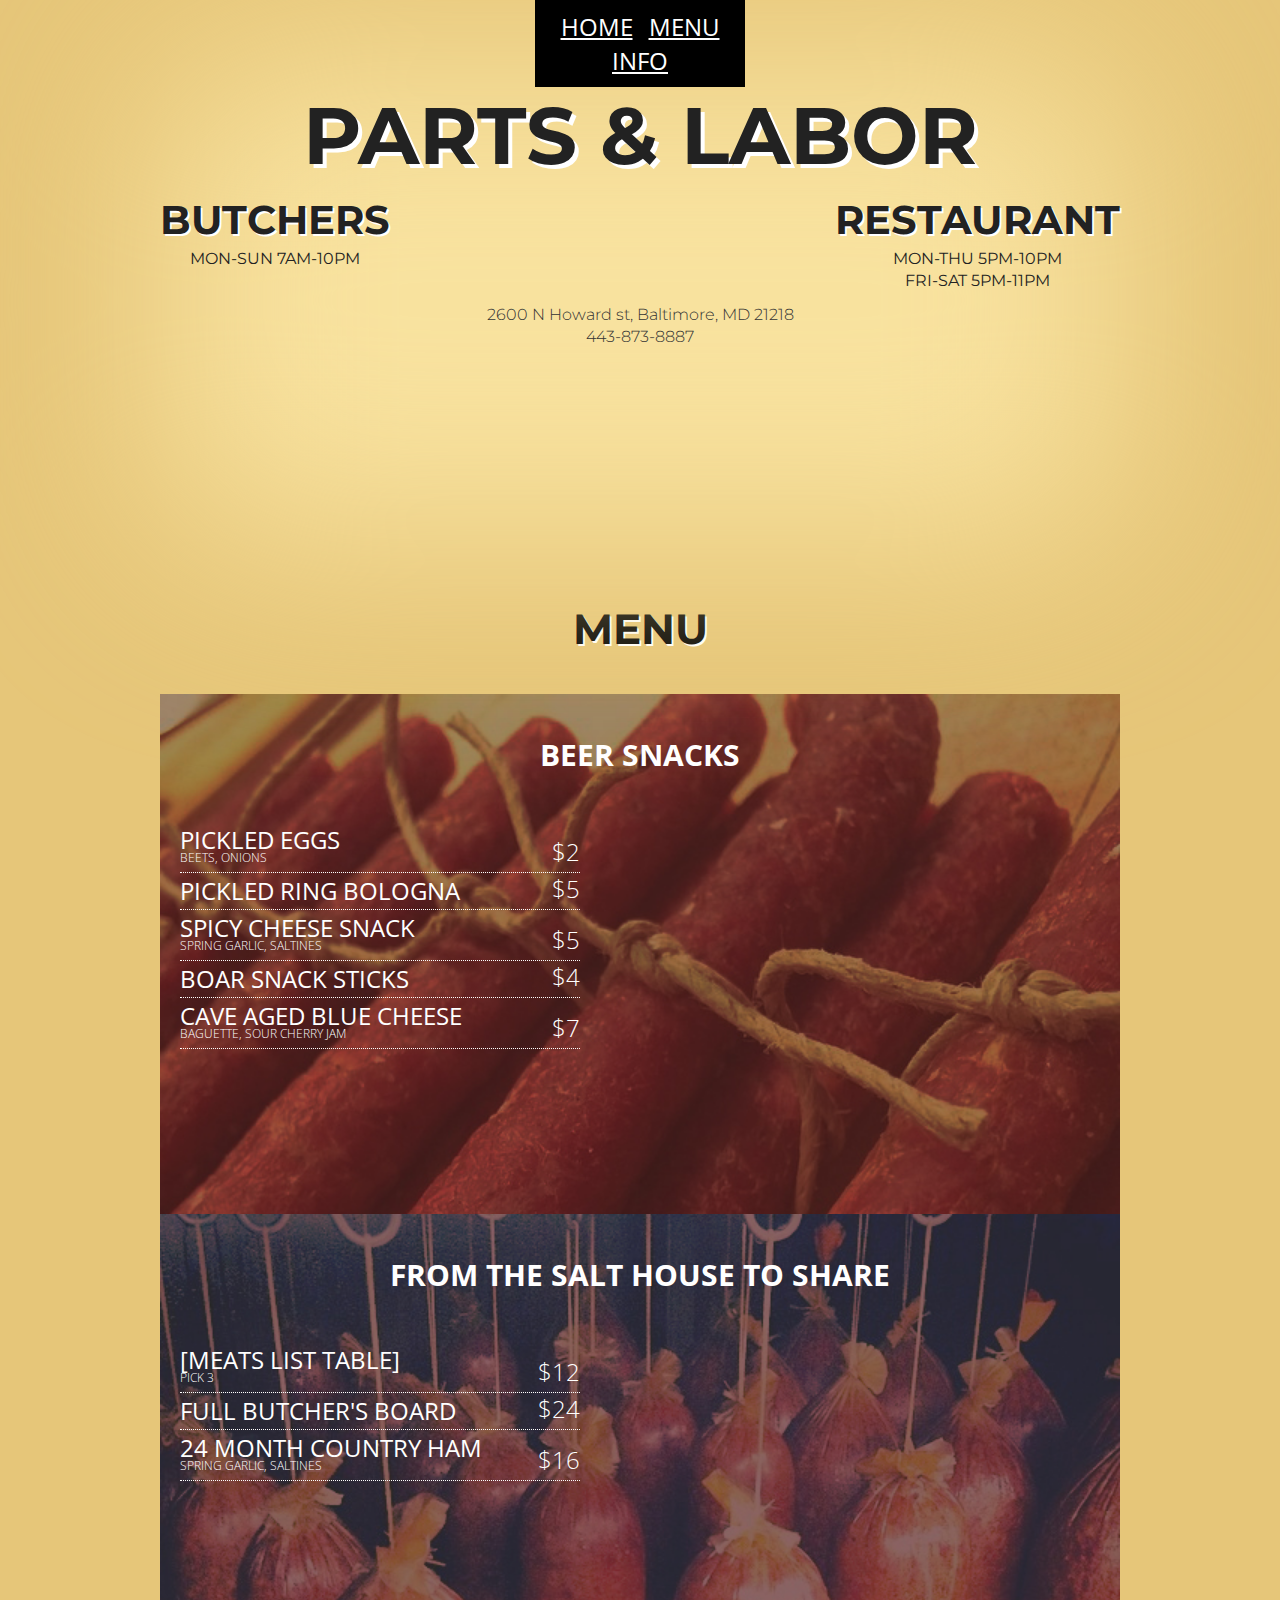
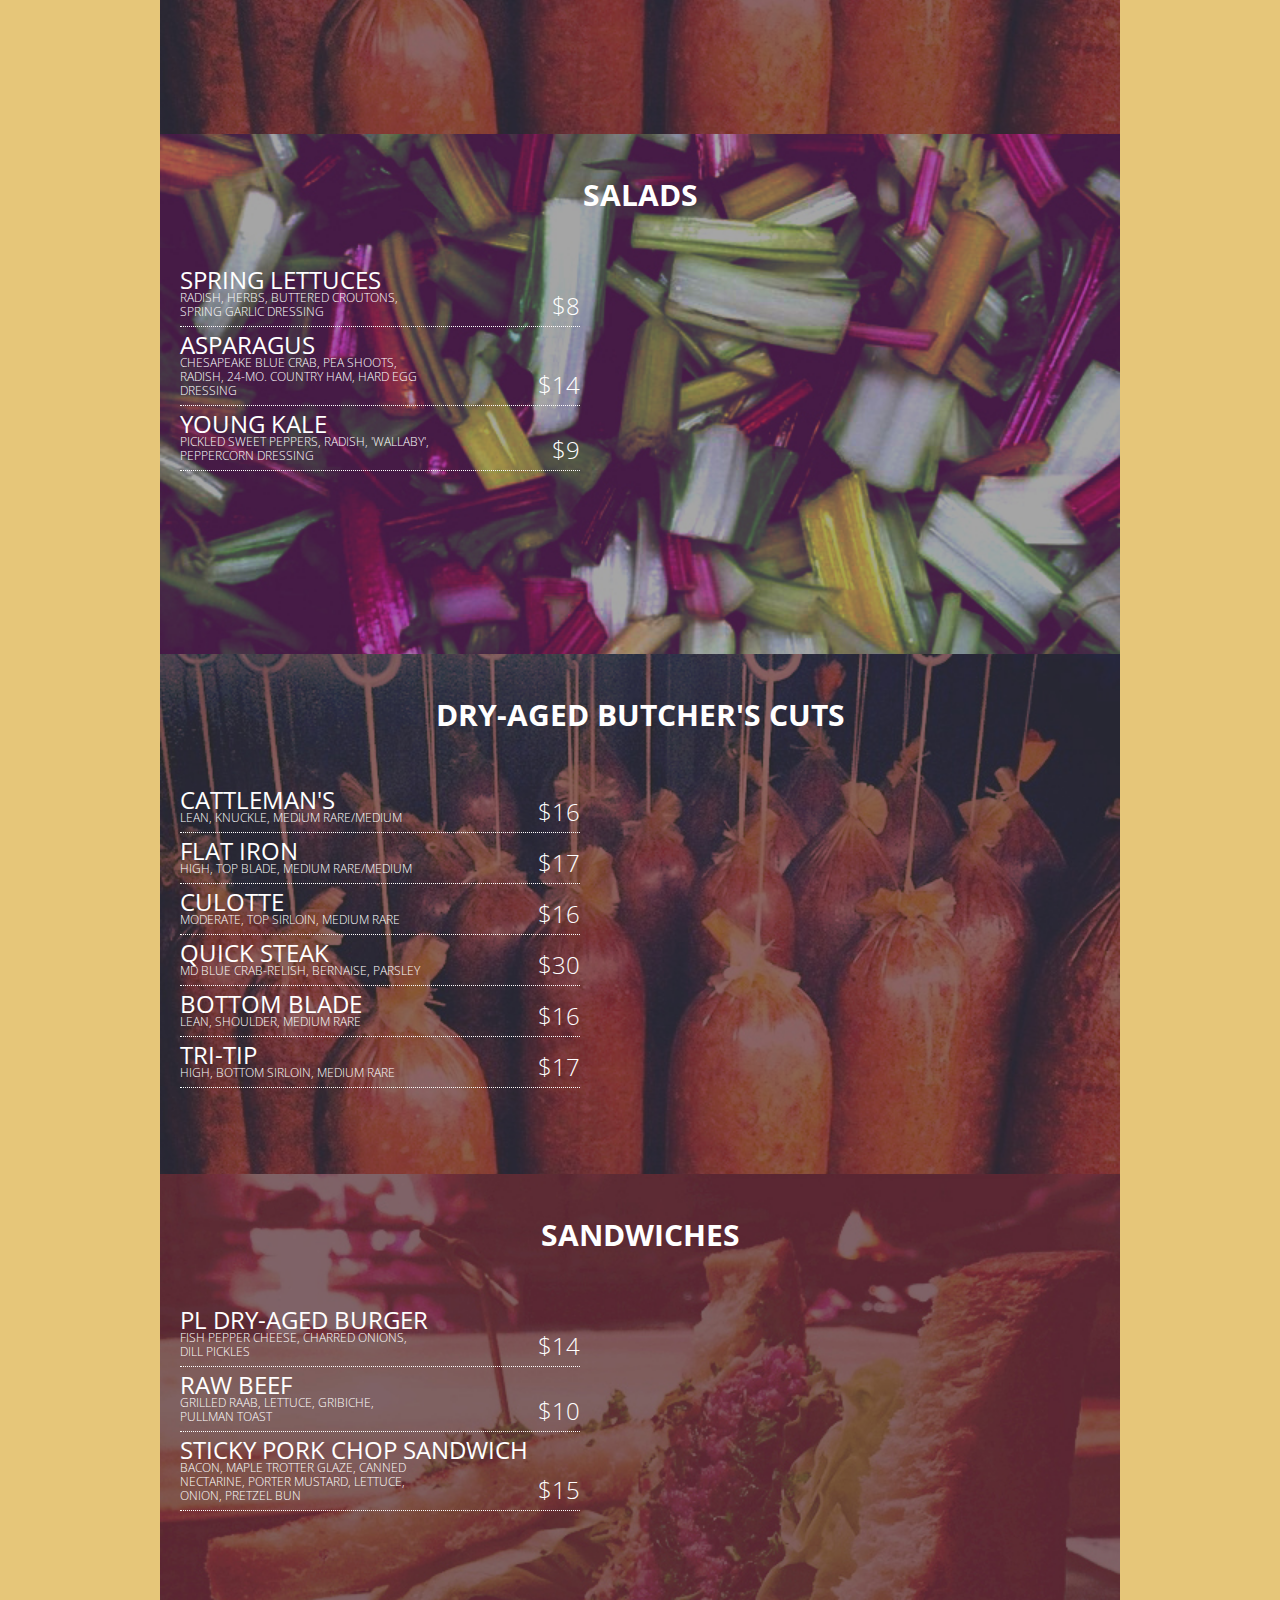
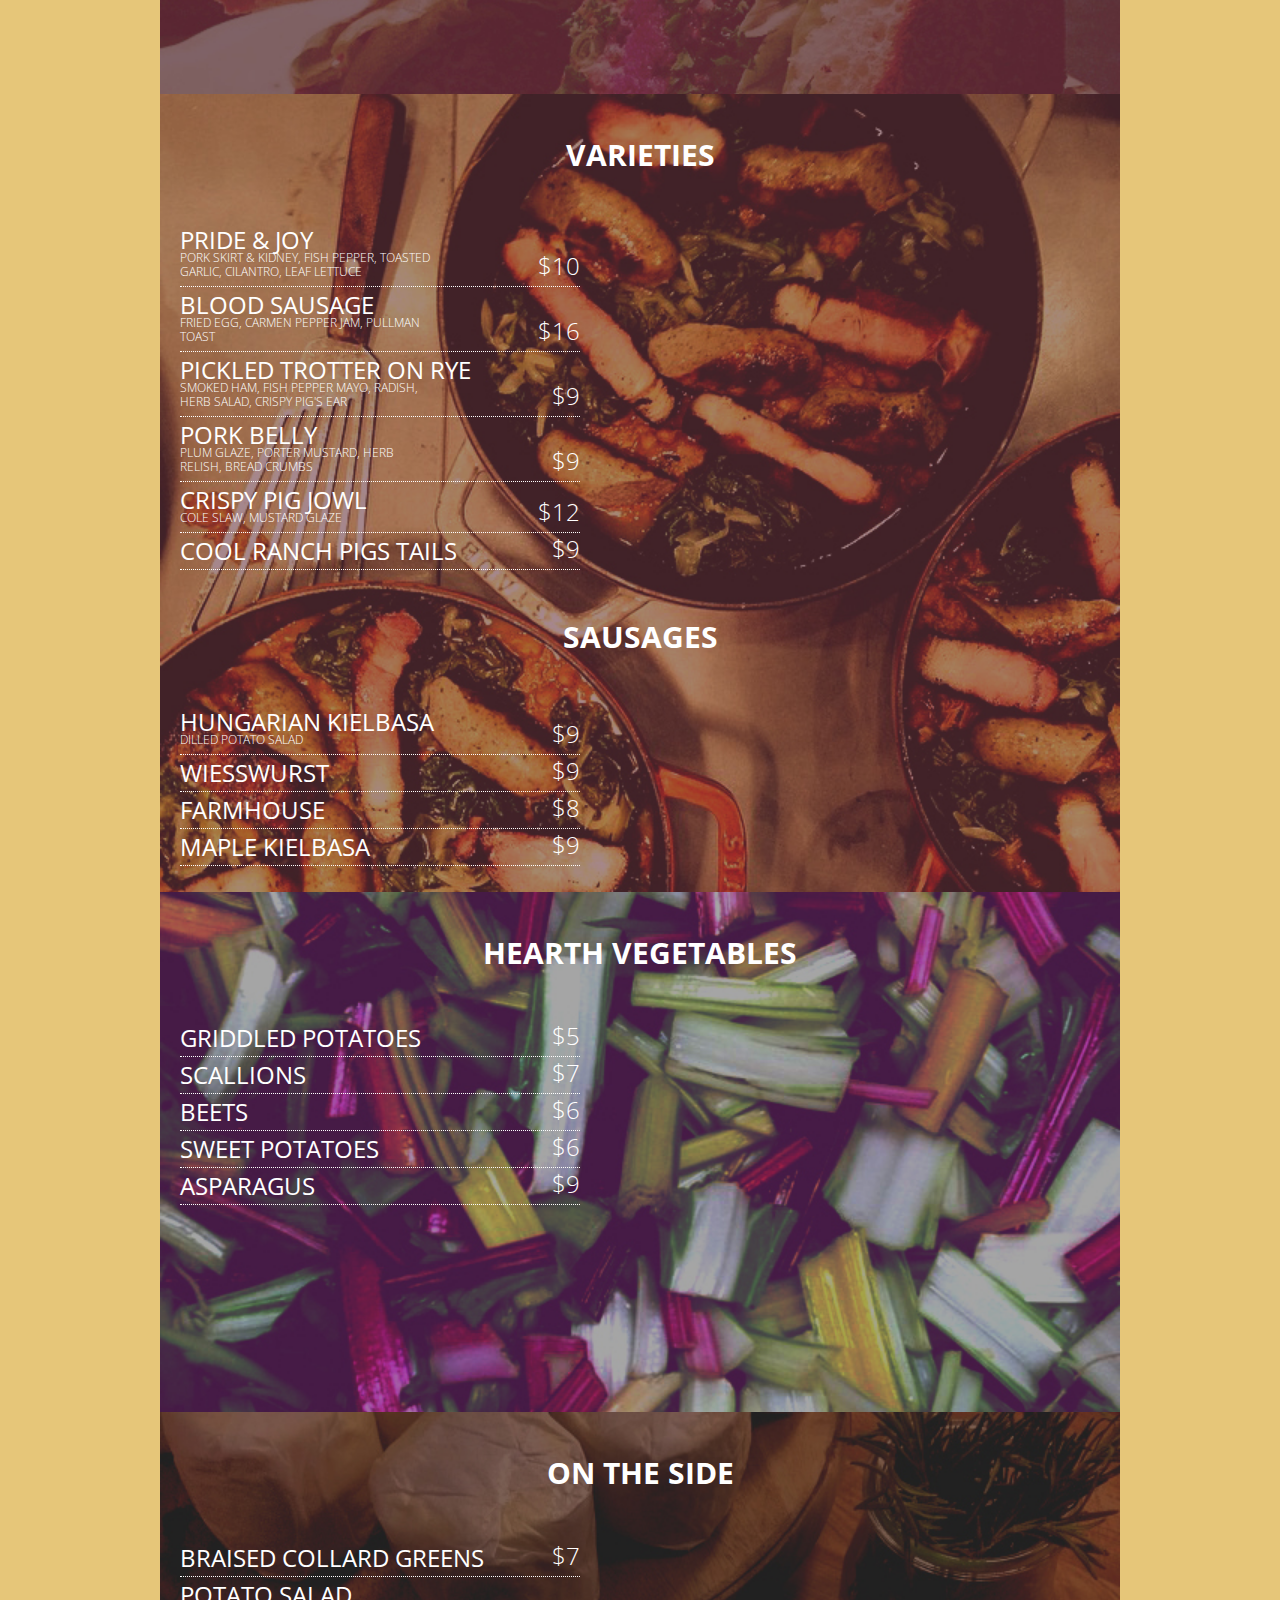
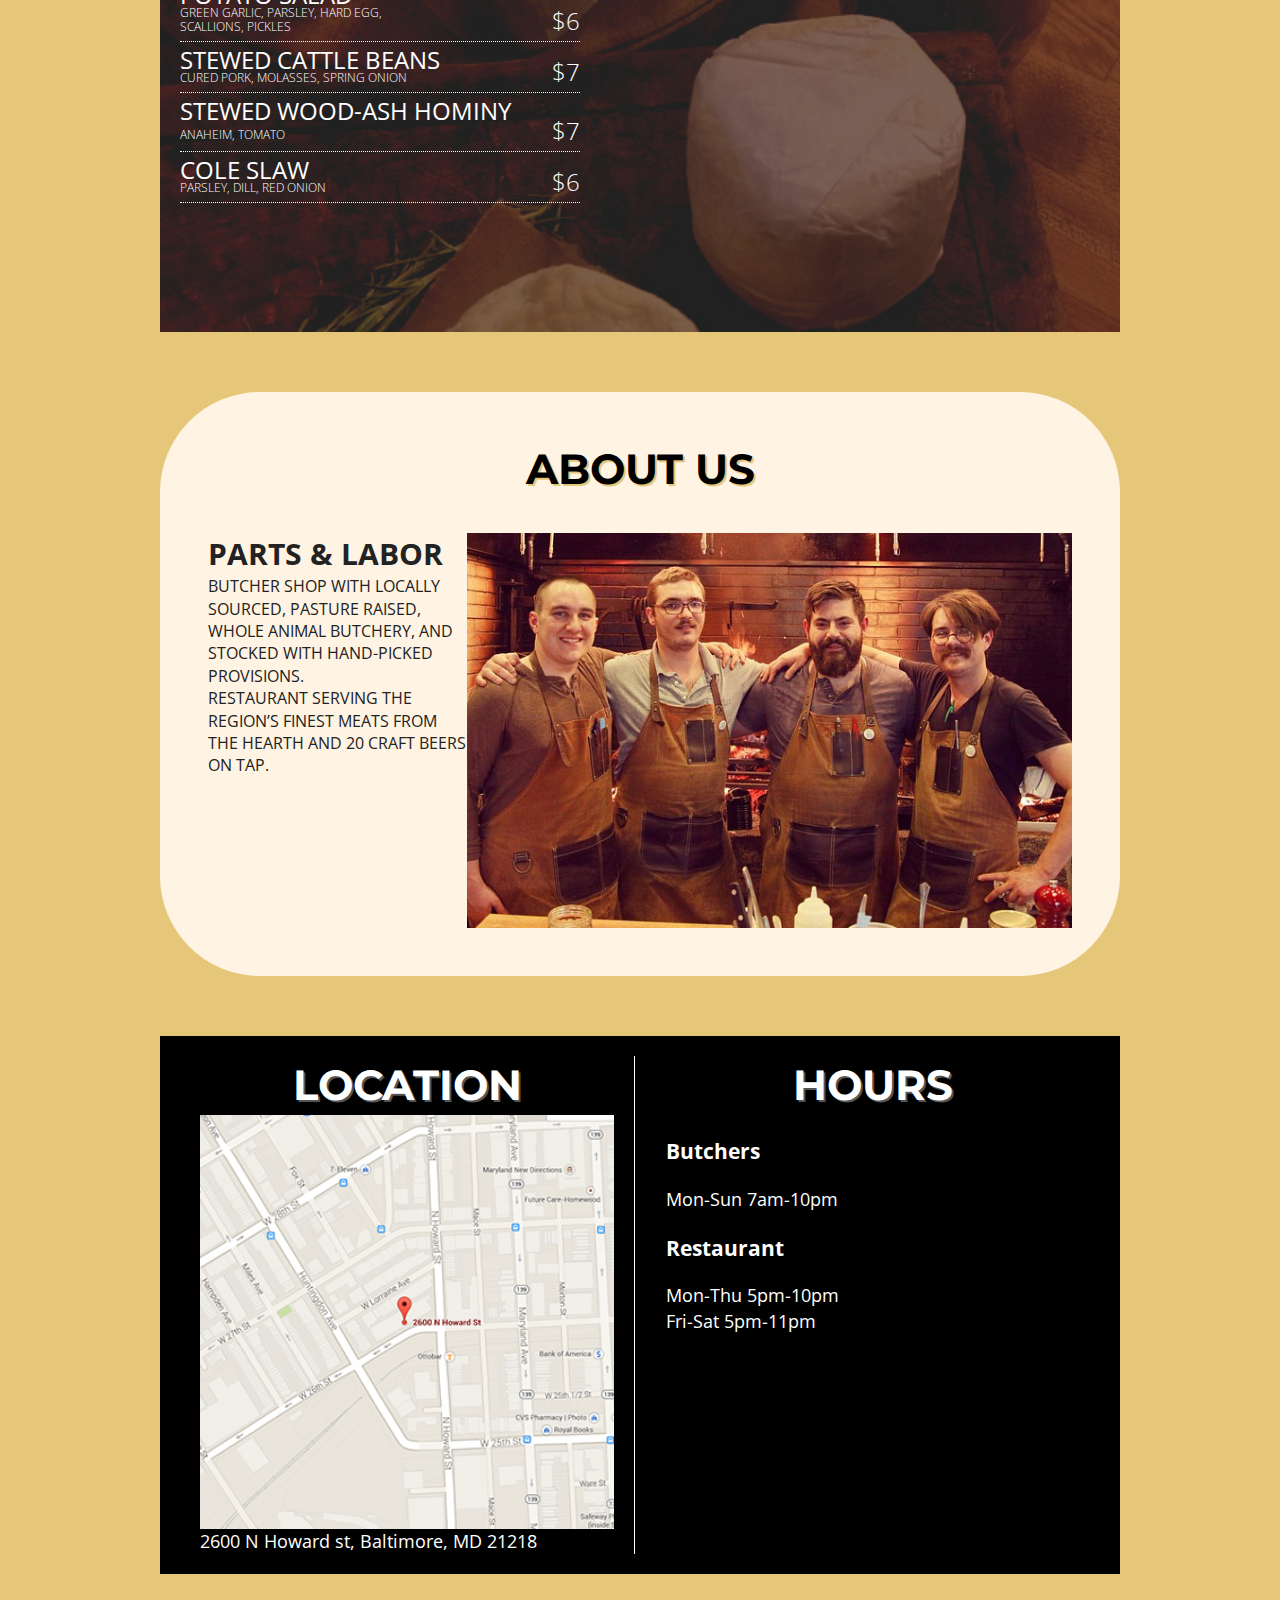
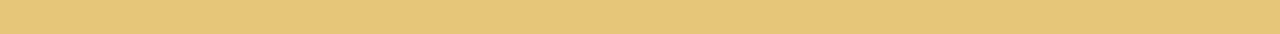
==== commit 9d5e64d5: "finished" ====
--- a/index.html
+++ b/index.html
@@ -42,13 +42,27 @@
 	   		<div class="glow"></div><!-- /.glow -->
 	       	<div class="title">
 		        	<p>PARTS & LABOR</p>
-		        	<p class="subheader">2600 N Howard st, Baltimore, MD 21218</p>
+		        	<div class="midbox columns fifteen">
+		        		<span style="float: left">Butchers
+		        		<p>Mon-Sun 7am-10pm</p>
+		        		</span> 
+		        		<span style="float:right">Restaurant
+		        		<p>Mon-Thu 5pm-10pm<br>
+						   Fri-Sat 5pm-11pm</p>
+		        		</span>
+		        	</div><!--/.midbox-->
+		        	<div class="clearfix"></div>
+		        	<div class="subheader">
+		        		2600 N Howard st, Baltimore, MD 21218<br>
+			        	443-873-8887
+		        	</div>
 		        	<ul class="linksocial">
 		                <li><a class="twitter" href="https://twitter.com/partslabor"></a></li>
 						<li><a class="facebook" href="https://www.facebook.com/pages/Parts-Labor/669500293094417"></a></li>
 		                <li><a class="instagram" href="http://instagram.com/partslabor"></a></li>
 					</ul>
-			</div>       		                              
+			</div><!--/.title-->    
+			<div class="clearfix"></div>   		                              
         </div><!--/.fullscreen home-->
         <div class="fullscreen menu" id="menu">
 		   <h2>menu</h2>
@@ -84,7 +98,7 @@
 				</div> <!-- /.menu-section "beer snacks"-->
 				<div class="menu-section" id="salthouse">
 					<h3 class="menu-heading">FROM THE SALT HOUSE TO SHARE</h3>
-			        <ul class="menu-list columns four">
+			        <ul class="menu-list ">
 			        		<li class="menu-item">
 			        			<h4 class="dish-heading">[meats list table]</h4>
 			        			<p class="dish-desc">Pick 3</p>
@@ -104,7 +118,7 @@
 				</div> <!-- /.menu-section "FROM THE SALT HOUSE TO SHARE"-->
 			    <div class="menu-section" id="salads">
 			     	<h3 class="menu-heading">SALADS</h3>
-				 	<ul class="menu-list columns four">
+				 	<ul class="menu-list ">
 			        	<li class="menu-item">
 			        		<h4 class="dish-heading">Spring Lettuces</h4>
 			        		<p class="dish-desc">radish, herbs, buttered croutons, spring garlic dressing</p>
@@ -124,7 +138,7 @@
 				</div> <!-- /.menu-section "salads"-->
 			    <div class="menu-section" id="butcherscuts">
 					<h3 class="menu-heading">DRY-AGED BUTCHER'S CUTS</h3>
-			        	<ul class="menu-list columns four">
+			        	<ul class="menu-list ">
 			        		<li class="menu-item">
 			        			<h4 class="dish-heading">Cattleman's</h4>
 			        			<p class="dish-desc">lean, knuckle, medium rare/medium</p>
@@ -246,7 +260,7 @@
 			        	<h3 class="menu-heading">
 			        		HEARTH VEGETABLES
 			        	</h3>
-			        	<ul class="menu-list columns four">
+			        	<ul class="menu-list ">
 			        		<li class="menu-item">
 			        			<h4 class="dish-heading">Griddled Potatoes</h4>
 			        			<p class="dish-desc"></p>
@@ -318,14 +332,19 @@
 					</div><!--/.infocontain-->
 	            </div><!--/.info-->
 	            <div class="fullscreen footer">
-		            <h3>Hours</h3>
-		            <p>Restaurant</p>
-		            <p>Mon-Thurs 5-10PM<br>
-			           Fri-Sat 5-11PM
-		            </p>
-		            <p>Butcher shop</p>
-		            <p>Mon-Sun 7-10</p>
-	            </div>
+	             	<div class="location "><h2 class="head">Location</h2>
+	             		<img src="img/map.jpg"><br>
+	             		2600 N Howard st, Baltimore, MD 21218
+	             	</div>
+		            <div class="hours"><h2 class="head">Hours</h2>		            
+		        		<h3>Butchers</h3>
+		        		<p>Mon-Sun 7am-10pm</p>
+		        		<h3>Restaurant</h3>
+		        		<p>Mon-Thu 5pm-10pm<br>
+						   Fri-Sat 5pm-11pm</p>
+					</div><!-- /.hours-->
+					<div class="clearfix"></div>       	
+	            </div><!-- /.fullscreen footer -->
         </div><!--/#.container-->
 
 
@@ -333,6 +352,17 @@
         <script>window.jQuery || document.write('<script src="js/vendor/jquery-1.10.2.min.js"><\/script>')</script>
         <script src="js/plugins.js"></script>
         <script src="js/main.js"></script>
+        <!-- Load jQuery Plugins Here -->
+		<script src="js/vendor/jquery.scrollTo.min.js"></script>
+		<script src="js/vendor/jquery.localScroll.min.js"></script>
+		<script>
+			$(function (){
+				$('.sectionlinks').localScroll({
+					axis: 'y',
+					hash: true,
+				});
+			});
+		</script>
     
         <!-- Google Analytics: change UA-XXXXX-X to be your site's ID. -->
         <script>
--- a/css/homepage.css
+++ b/css/homepage.css
@@ -38,8 +38,8 @@
 	position: absolute;
 	top: 0;
 	left: 50%;
-	width: auto;
-	margin-left: -7.5% ;
+	width: 180px;
+	-webkit-transform: translateX(-50%);
 	list-style: none;
 	padding: 10px 10px 10px 20px;
 	color: white;
@@ -60,6 +60,7 @@
 	color: white;
 }
 .home{
+	top:0px;
 	position: relative;
 	background-color: transparent;
 	
@@ -79,50 +80,85 @@
 	}
 
 .title{
+	-webkit-margin-before: 0;
 	position: absolute;
 	display: block;
-	margin-bottom: 0;
-	top: 50%;
+	margin-top: 240px;
+	-webkit-transform: translateY(-50%);
 	left:0;
 	width:100%;
 	font-family: 'Montserrat', sans-serif;
 	font-size: 80px;
 	font-weight: 700;
 	text-shadow: white 4px 4px 0;
-	-webkit-transform: translateY(-50%);
 	text-align: center;
 	z-index: 100;
 }
+.title p {
+	-webkit-margin-after: 0;
+	-webkit-margin-before: 0;
+}
+.container .column, .container .columns {
+	float: none;
+}
+.midbox {
+	display: block;
+	margin-left: 0 auto;
+	float: none;
+	text-transform:uppercase;
+	text-align: justify;
+	font-size: 40px;
+	text-shadow: white 2px 2px 0 ;
+	width: 100%;
+}
+.midbox p {
+	margin-top: 0;
+	font-weight: 400;
+	font-size: 16px;
+	text-align: center;
+	text-shadow: none;
+}
+@media screen and (max-width: 767px){
+	.midbox, .midbox p {
+		display: none !important;
+	}
+}
 .subheader{
+	margin: 0px 0;
 	font-size: 16px;
 	font-weight: 300;
-	color: #6d491a;
+	color: #333;
 	text-shadow: none;
 }
 .linksocial{
-	text-align: center;
+	-webkit-margin-after: 0;
+	-webkit-margin-before: 60px;
+	padding: 0 !important;
+	display: block;
+	text-align: center;
+	width: 300px;
+	margin-left:50%;
+	-webkit-transform: translatex(-50%);
 }
 .linksocial li {
 	list-style: none;
 	display: inline-block;
-	margin-left: auto;
-	margin-right: auto;
 }
 .linksocial a{
 	display: block;
-	width: 82px;
-	height: 82px;
-	background-image: url(../img/socialmediasprite.png);
+	width: 60px;
+	height: 60px;
+	background-image: url(../img/socialmediasprite2.png);
 	background-repeat: no-repeat;
 }
 .twitter {
-	background-position-y: -286px;
+	background-position-x: -120px;
 }
 .facebook {
-	background-position-y: 0;
+	background-position-x: 0;
 }
 .instagram {
-	background-position-y: -144px;
+	background-position-x: -60px;
 }
 
 .fullscreen{
@@ -136,7 +172,7 @@
 	border-bottom: 1px solid white;
 }
 #menu{
-	top:0;
+	margin-top:60px;
 }
 .menu{
 	font-family: 'Open Sans Condensed', sans-serif;
@@ -144,7 +180,8 @@
 }
 .menu li{
 	list-style: none;
-	color: white;
+	color: white;	
+	border-bottom: white 1px dotted;
 }
 .menu-section{
 	display: block;
@@ -155,11 +192,14 @@
 	background-size: cover; 
 	padding: 10px 20px;
 }
-
+h4 {
+	-webkit-margin-before: 0;
+	-webkit-margin-after:0;
+}
 .menu-list {
 	display: inline-block;
 	padding-left: 0;
-	width: 40%;
+	width: 400px;
 }
 
 .menu-list columns{
@@ -243,21 +283,46 @@
 	background-color: #fff3e3;
 }
 .infoheader {
-	text-shadow: #8e482a 2px 2px 0 ;
+	text-shadow: #e6c679 2px 2px 0 ;
 	margin-top: 0%;
 }
 .info p {
+	margin-top: 0;
+	font-family: 'Open Sans Condensed', sans-serif;
+	text-transform: uppercase;
 }
 .infotitle{
 	font-family: 'Open Sans Condensed', sans-serif;
 	font-size: 30px;
 	font-weight: 700;
+	text-transform: uppercase;
+	margin-bottom: 0px;
 }	
 .footer{
 	font-family: 'Open Sans Condensed', sans-serif;
 	font-size: 30px;
-	font-weight: 700;
+	font-weight: ;
 	background-color: black;
 	color: white;
 	font-size: 18px;
+	padding: 20px
+}
+.footer .head {
+	color: white;
+	text-shadow: #555 2px 2px 0 ;
+	margin-top: 0%;
+	margin-bottom: 0px;
+}
+.location{
+	border-right: 1px solid white;
+	display: inline-block;
+	width: 45%;
+	float: left;
+	padding: 0 20px;
+}
+.hours {
+	display: inline-block;
+	width: 45%;
+	float: right;
+	padding: 0 20px;
 }